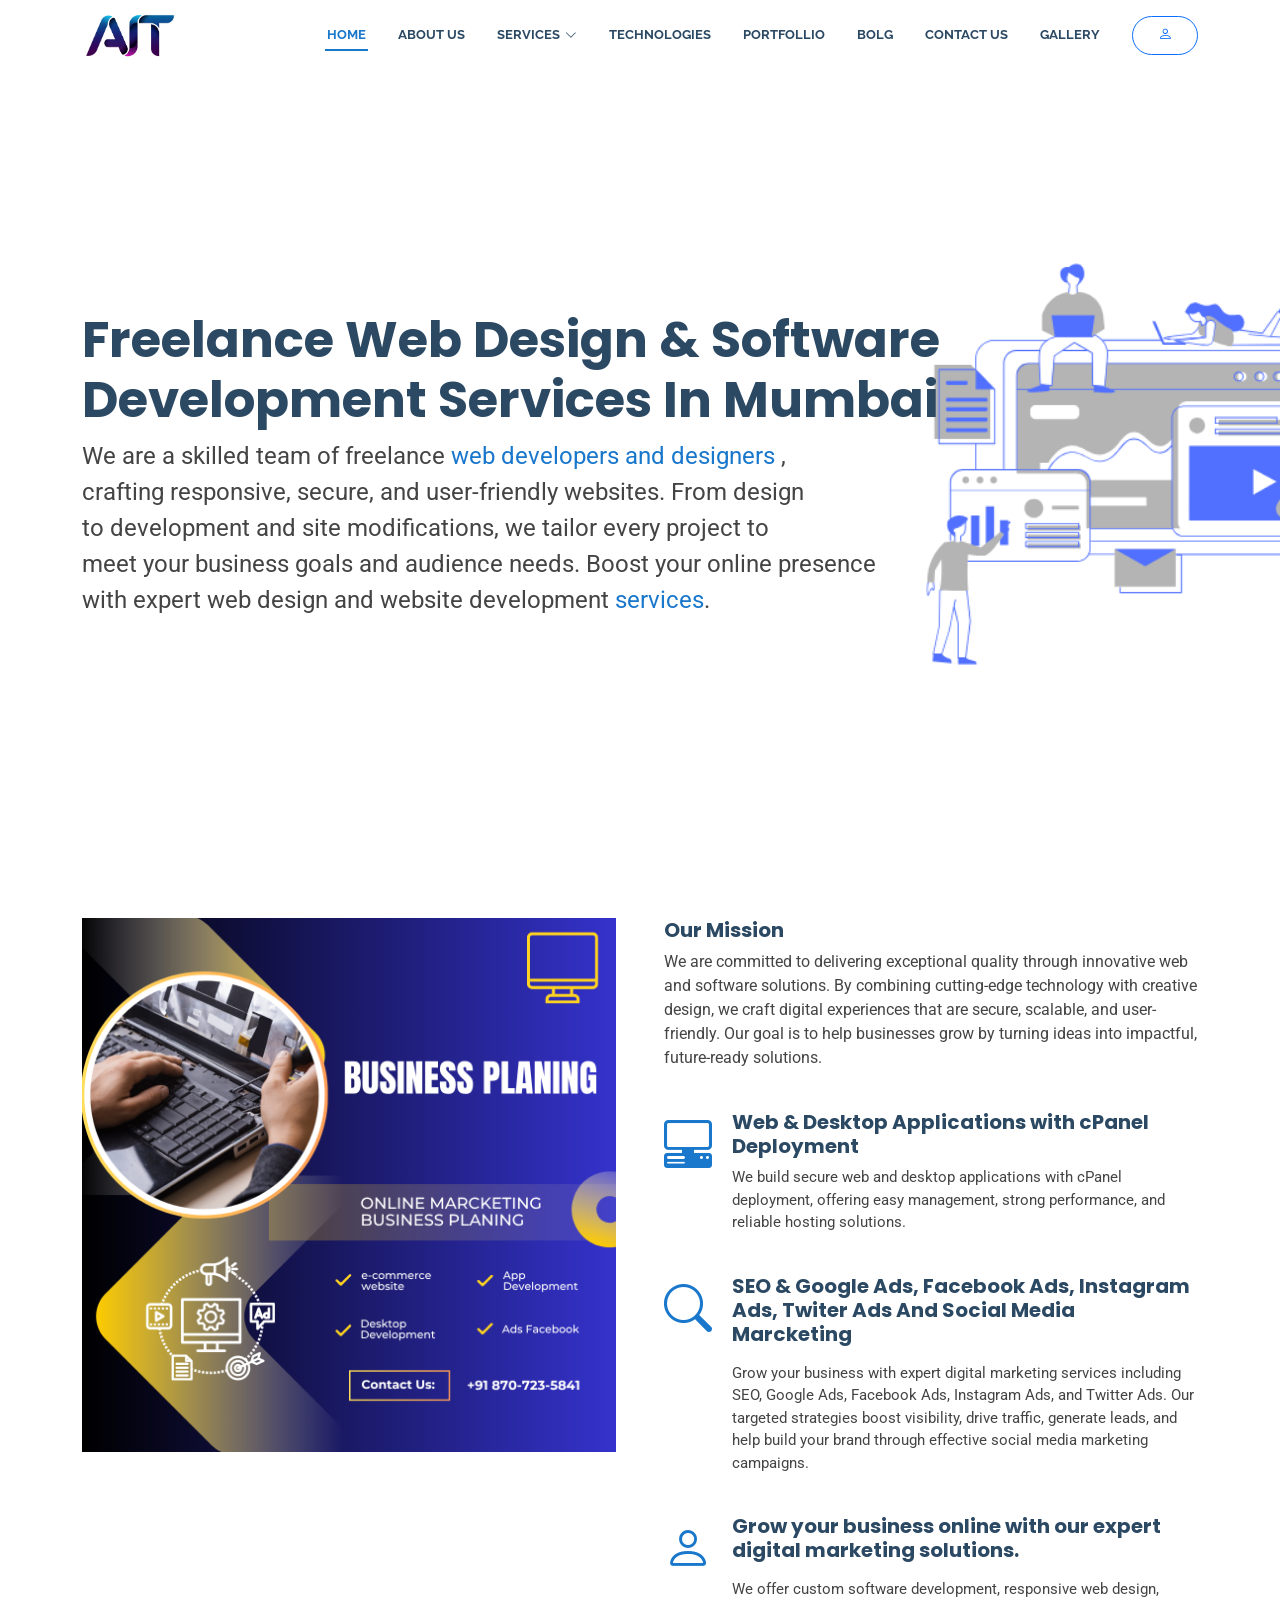
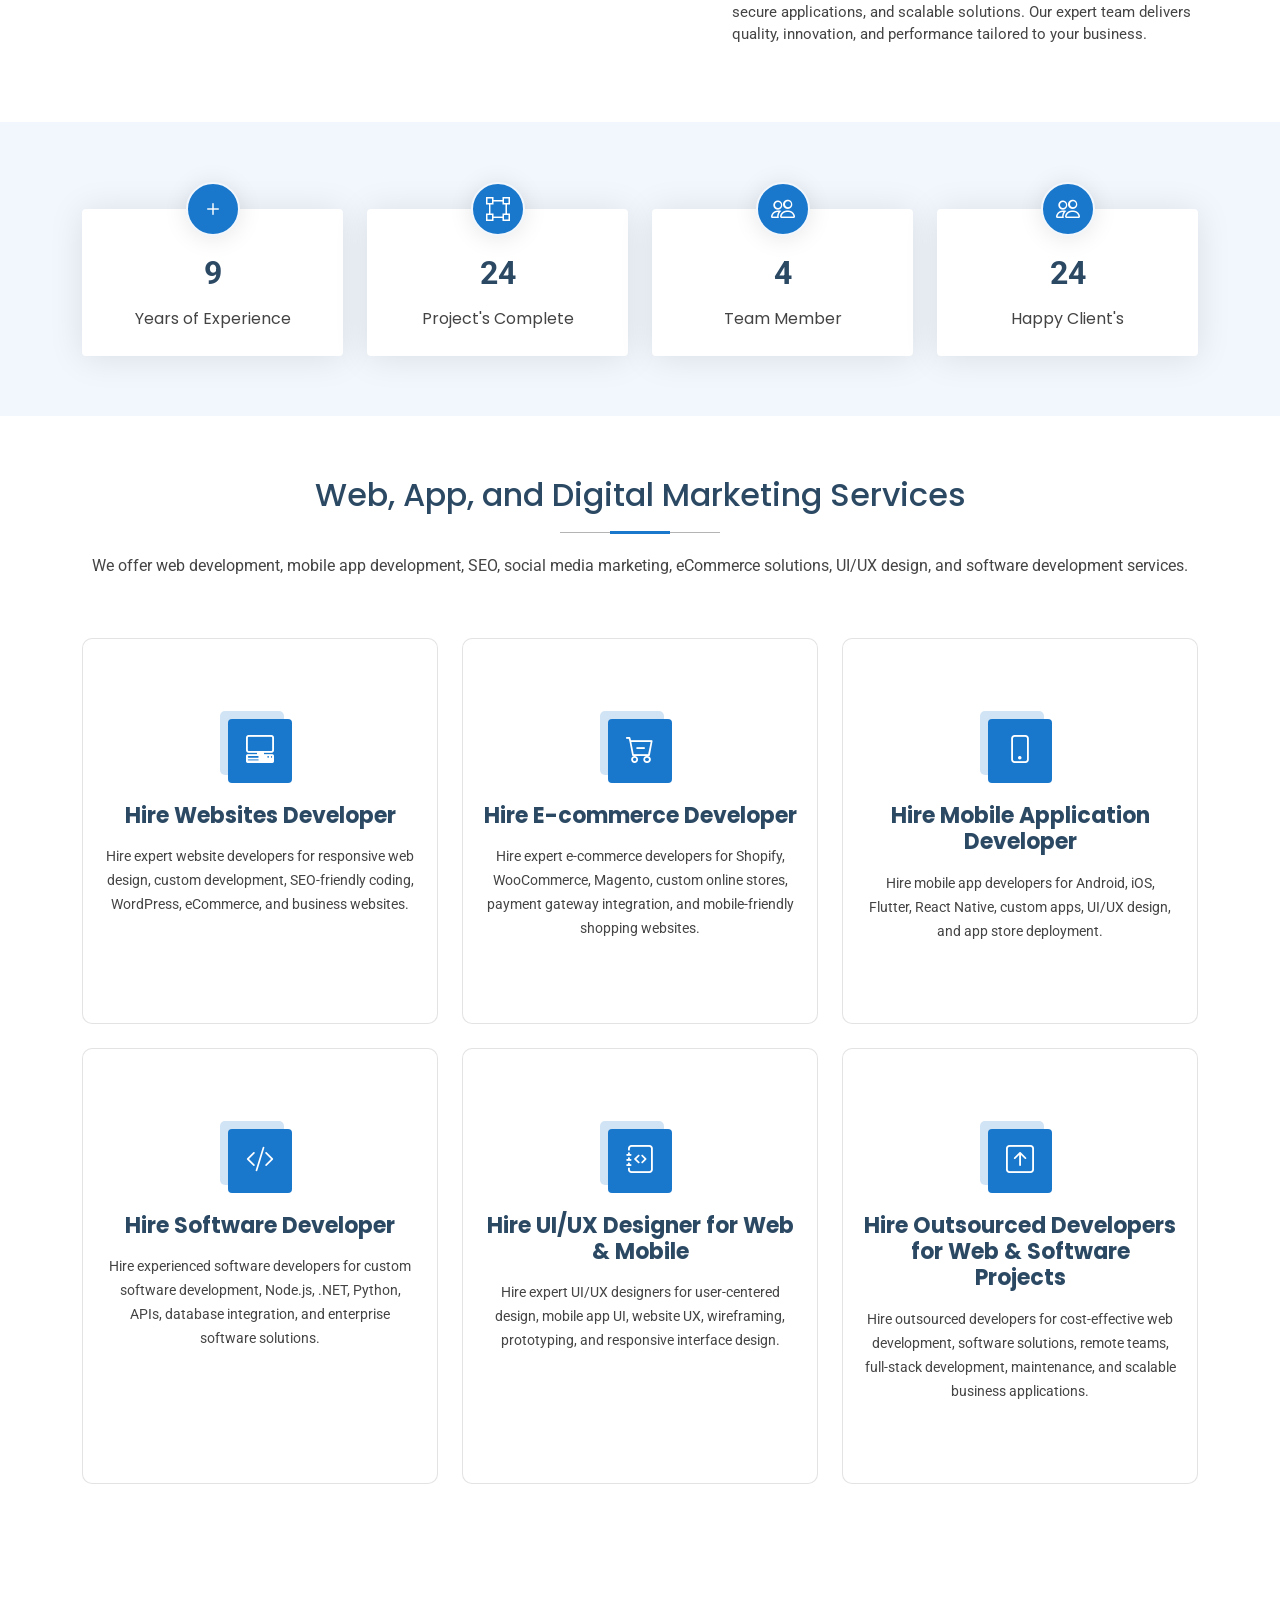
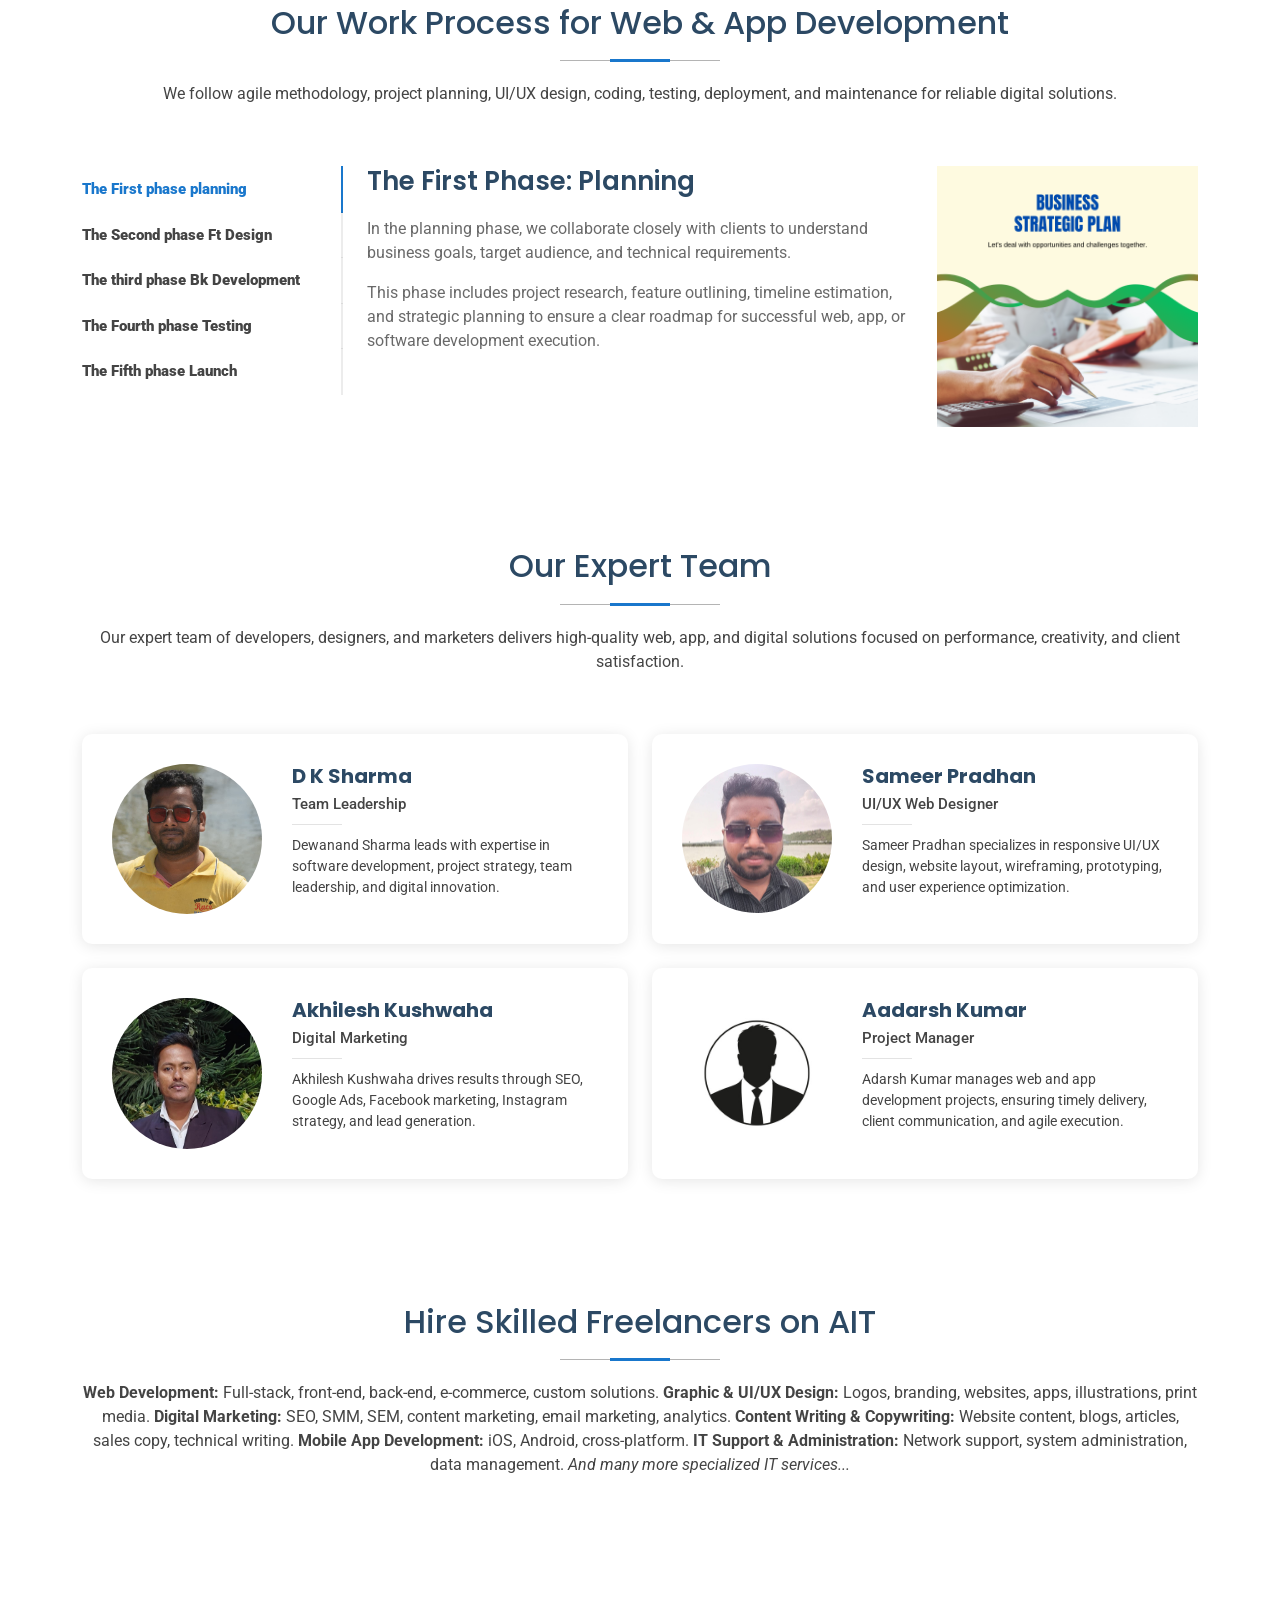
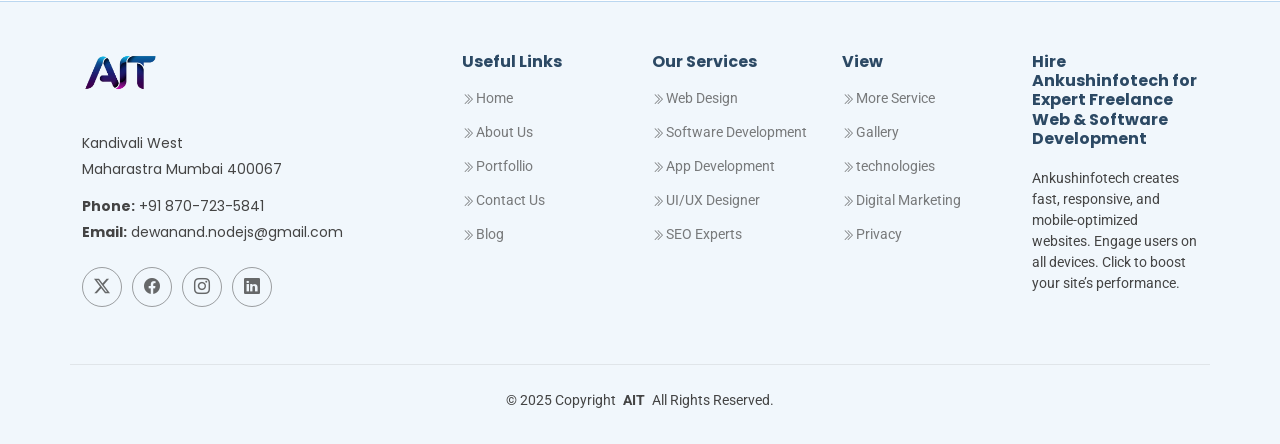
==== index.html @ d5d94661 "added test codes" ====
<!DOCTYPE html>
<html lang="en">

<head>
  <meta charset="utf-8">
  <meta name="viewport" content="width=device-width, initial-scale=1.0">
  <!-- Explicitly tell search engines to index this page and follow its links. Crucial for visibility. -->
  <meta name="robots" content="index, follow">

  <!-- Author and Copyright meta tags: Good for branding and content attribution. -->
  <meta name="author" content="Ankush Sharma">
  <meta name="copyright" content="© AnkushInfotech">

  <!-- Title: Concise, descriptive, and keyword-rich for the homepage. -->
  <title>AnkushInfotech | Freelance Web Design & Software Development India</title>

  <!-- IMPORTANT: Description is compelling and accurately summarizes the entire website's offerings. -->
  <meta name="description"
    content="Hire freelance experts from AnkushInfotech for cutting-edge web design, custom software development, and powerful SEO solutions in Mumbai, Uttar Pradesh India. We deliver reliable IT services for your business growth.">

  <!-- Keywords: Comprehensive terms for your core services, expertise, and locations. While less impactful for modern SEO, they provide context. -->
  <meta name="keywords"
    content="freelance web design, app development, software development, SEO, custom software solutions, IT services Mumbai, Uttar Pradesh India, website design Mumbai, web development India, freelance developer, app developer India, digital marketing India">

  <!-- Canonical Tag: This MUST point ONLY to the preferred URL of *THIS* page (the homepage). -->
  <link rel="canonical" href="https://www.ankushinfotech.com/">
  <!-- Example: If your homepage is at 'https://www.ankushinfotech.com/', ensure this URL is exact. -->

  <!-- Favicons -->
  <link href="assets/img/AIT.png" rel="icon"> <!-- Assuming AIT.png is the main logo for AnkushInfotech -->
  <!-- If you have an Apple Touch Icon for iOS devices, ensure the path is correct and uncomment. -->
  <!-- <link href="assets/img/apple-touch-icon.png" rel="apple-touch-icon"> -->

  <!-- Open Graph (OG) Tags: For rich previews when shared on Facebook, LinkedIn, WhatsApp, etc. -->
  <meta property="og:title" content="AnkushInfotech | Freelance Web Design & Software Development India">
  <meta property="og:description"
    content="Hire freelance experts from AnkushInfotech for cutting-edge web design, custom software development, and powerful SEO solutions in Mumbai, Uttar Pradesh India.">
  <meta property="og:type" content="website">
  <meta property="og:url" content="https://www.ankushinfotech.com/">
  <!-- OG Image: IMPORTANT! Replace with a full, absolute URL to a high-quality, compelling image (e.g., 1200x630px)
       that visually represents AnkushInfotech for social sharing. This should NOT be a placeholder. -->
  <meta property="og:image" content="https://www.ankushinfotech.com/assets/img/ankushinfotech-social-share.jpg">
  <meta property="og:image:width" content="1200">
  <meta property="og:image:height" content="630">
  <meta property="og:locale" content="en_IN"> <!-- Recommended for targeting India -->

  <!-- Twitter Card Tags: For rich previews when shared on Twitter. -->
  <meta name="twitter:card" content="summary_large_image">
  <meta name="twitter:site" content="@AnkushInfoTech">
  <!-- IMPORTANT! Replace with your actual Twitter handle (e.g., @AnkushInfoTech) -->
  <meta name="twitter:title" content="AnkushInfotech | Freelance Web Design & Software Development India">
  <meta name="twitter:description"
    content="Hire freelance experts from AnkushInfotech for cutting-edge web design, custom software development, and powerful SEO solutions in Mumbai, Uttar Pradesh India.">
  <meta name="twitter:image" content="https://www.ankushinfotech.com/assets/img/ankushinfotech-social-share.jpg">
  <!-- Use the same high-quality image as your OG image. -->

  <!-- Structured Data (JSON-LD) for Organization: Provides explicit info to search engines for Knowledge Panels etc. -->
  <script type="application/ld+json">
  {
    "@context": "https://schema.org",
    "@type": "Organization",
    "name": "AnkushInfotech",
    "url": "https://www.ankushinfotech.com",
    "logo": "https://www.ankushinfotech.com/assets/img/AIT.png", // Your organization's logo
    "description": "AnkushInfotech is a leading IT company based in Mumbai, Maharashtra, specializing in expert web design, custom software development, and powerful SEO services for businesses across India.",
    "sameAs": [
      "https://twitter.com/AnkushInfoTech", // IMPORTANT: Replace with your actual Twitter URL
      "https://www.linkedin.com/company/your-company-linkedin-page/", // IMPORTANT: Replace with your actual LinkedIn URL
      "https://www.facebook.com/yourcompanypage/", // IMPORTANT: Replace with your actual Facebook URL
      "https://www.instagram.com/yourcompanypage/" // IMPORTANT: Replace with your actual Instagram URL
      // Add more relevant social media profiles here
    ],
    "address": {
      "@type": "PostalAddress",
      "streetAddress": "Azad Compound, 90 Feet Road, Rm. No. A-59, Shree Durga Seva Samiti, B/H Chandrika Hotel", // IMPORTANT: Provide your full street address here
      "addressLocality": "Kandivali West", // IMPORTANT: Refined locality for clarity
      "addressRegion": "Maharashtra",
      "postalCode": "400067",
      "addressCountry": "IN"
    },
    "contactPoint": {
      "@type": "ContactPoint",
      "telephone": "+91-8707235841", // IMPORTANT: Replace with your actual phone number
      "contactType": "customer service",
      "email": "dewanandshrama143@gmail.com", // IMPORTANT: Highly recommend using a professional domain-based email (e.g., info@ankushinfotech.com)
      "areaServed": ["IN", "Mumbai", "Uttar Pradesh"],
      "availableLanguage": ["en", "hi"]
    }
  }
  </script>

  <!-- Optional: Specify the primary language of the document. -->
  <meta http-equiv="Content-Language" content="en">

  <!-- Optional: Generator tag (can be removed if not desired) -->
  <meta name="generator" content="AnkushInfotech (Custom Development)">

  <!-- Optional: Define a theme color for mobile browser address bars. -->
  <meta name="theme-color" content="#306EE0"> <!-- Consistent with other pages -->

  <!-- Fonts: Preconnect hints for faster font loading. -->
  <link href="https://fonts.googleapis.com" rel="preconnect">
  <link href="https://fonts.gstatic.com" rel="preconnect" crossorigin>
  <!-- Consolidate font imports if possible, or ensure only necessary weights are loaded -->
  <link
    href="https://fonts.googleapis.com/css2?family=Roboto:wght@100;300;400;500;700;900&family=Poppins:wght@100;200;300;400;500;600;700;800;900&family=Raleway:wght@100;200;300;400;500;600;700;800;900&display=swap"
    rel="stylesheet">

  <!-- Vendor CSS Files -->
  <link href="assets/vendor/bootstrap/css/bootstrap.min.css" rel="stylesheet">
  <link href="assets/vendor/bootstrap-icons/bootstrap-icons.css" rel="stylesheet">
  <link href="assets/vendor/aos/aos.css" rel="stylesheet">
  <link href="assets/vendor/fontawesome-free/css/all.min.css" rel="stylesheet">
  <link href="assets/vendor/glightbox/css/glightbox.min.css" rel="stylesheet">
  <link href="assets/vendor/swiper/swiper-bundle.min.css" rel="stylesheet">

  <!-- Main CSS File -->
  <link href="assets/css/main.css" rel="stylesheet">


</head>

<!-- <meta http-equiv="refresh" content="5;url=https://www.ankushinfotech.com/index.html"> -->

<body class="index-page">
  <!------------------------- Header Section --------------------->
  <header id="header" class="header sticky-top">
    <div class="branding d-flex align-items-center">

      <div class="container position-relative d-flex align-items-center justify-content-between">
        <a href="index.html" class="logo d-flex align-items-center me-auto">
          <h1 class="sitename"><img src="assets/img/AIT.png"></h1>
        </a>
        <nav id="navmenu" class="navmenu">
          <ul>
            <li><a href="index.html" class="active">Home<br></a></li>
            <li><a href="about.html">About Us</a></li>
            <!------------------------- Software services Place DropWown---------------------------------->
            <li class="dropdown"><a href="services.html"><span>services</span> <i
                  class="bi bi-chevron-down toggle-dropdown"></i></a>
              <ul>
                <li><a href="hirewebsite.html">Hire Website Developer</a></li>
                <li><a href="hireuiuxdeve.html">Hire UI/UX Designer</a></li>
                <li><a href="hiresoftwarede.html">Hire Software Developer</a></li>
                <li><a href="hireappdeve.html">Hire Mobile App Developer</a></li>
                <li><a href="hireseo.html">Hire SEO Experts</a></li>
                <li><a href="digitalmarket.html">Hire Digital Marketing</a></li>
                <!-- <li class="dropdown"><a href="#"><span>Deep Dropdown</span> <i
                      class="bi bi-chevron-down toggle-dropdown"></i></a>
                  <ul>
                    <li><a href="blog.html">Blogger</a></li>
                    <li><a href="login.html">Login In</a></li>
                    <li><a href="indivisualuser.html">Indivisual</a></li>
                    <li><a href="Userlist/bloggersuer.html">Blogger Table</a></li>
                    <li><a href="contact.html">Contact</a></li>
                  </ul>
                </li> -->
                <li><a href="services.html">More Service</a></li>
              </ul>
            </li>
            <!------------------------- Marcket Place DropWown---------------------------------->
            <!-- <li class="dropdown"><a href="#"><span>Marcketplace</span> <i
                  class="bi bi-chevron-down toggle-dropdown"></i></a>
              <ul>
                <li><a href="#">Hire SEO Experts</a></li>
                <li><a href="services.html">Services</a></li>
                <li class="dropdown"><a href="#"><span>Deep Dropdown</span> <i
                      class="bi bi-chevron-down toggle-dropdown"></i></a>
                  <ul>
                    <li><a href="blog.html">Blogger</a></li>
                    <li><a href="login.html">Login In</a></li>
                    <li><a href="indivisualuser.html">Indivisual</a></li>
                    <li><a href="Userlist/bloggersuer.html">Blogger Table</a></li>
                    <li><a href="contact.html">Contact</a></li>
                  </ul>
                </li>               
                <li><a href="#">Dropdown 3</a></li>
                <li><a href="#">Dropdown 4</a></li>
              </ul>
            </li> -->
            <li><a href="database.html">technologies</a></li>
            <li><a href="portfollio.html">Portfollio</a></li>
            <li><a href="blog.html">Bolg</a></li>
            <li><a href="contact.html">Contact Us</a></li>
            <li><a href="gallery.html">Gallery</a></li>

          </ul>
          <i class="mobile-nav-toggle d-xl-none bi bi-list"></i>
        </nav>

        <a class="cta-btn d-none d-sm-block btn btn-outline-primary" href="login.html"><i class="bi bi-person"></i></a>

      </div>

    </div>

  </header>

  <main class="main">
    <!--------------------------- top banner Section ------------------>
    <section id="hero" class="hero section light-background">
      <img src="assets/img/doctors/indextop1.png" alt="Professional freelance web design and website development team"
        data-aos="fade-in">
      <div class="container position-relative">
        <div class="welcome position-relative" data-aos="fade-down" data-aos-delay="100">
          <h1>Freelance Web Design & Software<br /> Development Services In Mumbai</h1>
          <p>We are a skilled team of freelance <a href="gallery.html">web developers and designers </a>, <br />
            crafting responsive, secure, and user-friendly websites. From design <br />
            to development and site modifications, we tailor every project to <br />
            meet your business goals and audience needs. Boost your online presence <br />
            with expert web design and website development <a href="services.html">services</a>.
          </p>
        </div>
        <!-- End Welcome -->

        <!-- <div class="content row gy-4">
          <div class="col-lg-4 d-flex align-items-stretch">
            <div class="why-box" data-aos="zoom-out" data-aos-delay="200">
              <h3>Why Choose Medilab?</h3>
              <p>
                Lorem ipsum dolor sit amet, consectetur adipiscing elit, sed do eiusmod tempor incididunt ut labore et
                dolore magna aliqua. Duis aute irure dolor in reprehenderit
                Asperiores dolores sed et. Tenetur quia eos. Autem tempore quibusdam vel necessitatibus optio ad
                corporis.
              </p>
              <div class="text-center">
                <a href="#about" class="more-btn"><span>Learn More</span> <i class="bi bi-chevron-right"></i></a>
              </div>
            </div>
          </div>
         

          <div class="col-lg-8 d-flex align-items-stretch">
            <div class="d-flex flex-column justify-content-center">
              <div class="row gy-4">

                <div class="col-xl-4 d-flex align-items-stretch">
                  <div class="icon-box" data-aos="zoom-out" data-aos-delay="300">
                    <i class="bi bi-clipboard-data"></i>
                    <h4>Corporis voluptates officia eiusmod</h4>
                    <p>Consequuntur sunt aut quasi enim aliquam quae harum pariatur laboris nisi ut aliquip</p>
                  </div>
                </div>

                <div class="col-xl-4 d-flex align-items-stretch">
                  <div class="icon-box" data-aos="zoom-out" data-aos-delay="400">
                    <i class="bi bi-gem"></i>
                    <h4>Ullamco laboris ladore pan</h4>
                    <p>Excepteur sint occaecat cupidatat non proident, sunt in culpa qui officia deserunt</p>
                  </div>
                </div>

                <div class="col-xl-4 d-flex align-items-stretch">
                  <div class="icon-box" data-aos="zoom-out" data-aos-delay="500">
                    <i class="bi bi-inboxes"></i>
                    <h4>Labore consequatur incidid dolore</h4>
                    <p>Aut suscipit aut cum nemo deleniti aut omnis. Doloribus ut maiores omnis facere</p>
                  </div>
                </div>

              </div>
            </div>
          </div> 
        </div> -->
        <!-- End  Content-->
      </div>
    </section>
    <!-- /Hero Section -->

    <!------------------------- About Section -------------------->
    <section id="about" class="about section">

      <div class="container">

        <div class="row gy-4 gx-5">

          <div class="col-lg-6 position-relative align-self-start" data-aos="fade-up" data-aos-delay="200">
            <img src="assets/img/pln.png"
              alt="We help brands increase visibility, drive traffic, and boost conversions through powerful SEO strategies and targeted advertising campaigns on Google, Facebook, Instagram, Twitter, and more. Reach your audience effectively and stay ahead of the competition with our proven marketing methods."
              class="img-fluid">
            <!-- <a href="https://www.youtube.com/watch?v=Y7f98aduVJ8" class="glightbox pulsating-play-btn"></a> -->
          </div>
          <div class="col-lg-6 content" data-aos="fade-up" data-aos-delay="100">
            <h2>Our Mission</h2>
            <p>
              We are committed to delivering exceptional quality through innovative web and software solutions.
              By combining cutting-edge technology with creative design, we craft digital experiences that are secure,
              scalable, and user-friendly.
              Our goal is to help businesses grow by turning ideas into impactful, future-ready solutions.
            </p>

            <ul>
              <li>
                <i class="bi bi-pc-display-horizontal"></i>
                <div>
                  <h2>Web & Desktop Applications with cPanel Deployment</h2>
                  <p>
                    We build secure web and desktop applications with cPanel deployment, offering easy management,
                    strong performance, and reliable hosting solutions.
                  </p>


                </div>
              </li>
              <!-- <li>
                <i class="bi bi-phone"></i>
                <div>
                  <h5>Mobile Application</h5>
                  <p>Quo totam dolorum at pariatur aut distinctio dolorum laudantium illo direna pasata redi</p>
                </div>
              </li> -->
              <li>
                <i class="bi bi-search"></i>
                <div>
                  <h2>SEO & Google Ads, Facebook Ads, Instagram Ads, Twiter Ads And Social Media Marcketing</h2>
                  <p>
                  <p>
                    Grow your business with expert digital marketing services including SEO, Google Ads, Facebook Ads,
                    Instagram Ads, and Twitter Ads. Our targeted strategies boost visibility, drive traffic, generate
                    leads, and help build your brand through effective social media marketing campaigns.
                  </p>


                </div>
              </li>


              <li>
                <i class="bi bi-person"></i>
                <div>
                  <h2>Grow your business online with our expert digital marketing solutions.</h2>
                  <p>
                  <p>
                    We offer custom software development, responsive web design, secure applications,
                    and scalable solutions. Our expert team delivers quality, innovation, and performance
                    tailored to your business.
                  </p>


                </div>
              </li>

            </ul>
          </div>
        </div>
      </div>

    </section><!-- /About Section -->

    <!-------------------------------- Stats Section --------------------->
    <section id="stats" class="stats section light-background">
      <div class="container" data-aos="fade-up" data-aos-delay="100">
        <div class="row gy-4">
          <div class="col-lg-3 col-md-6 d-flex flex-column align-items-center">
            <!-- <i class="bi bi-person"></i> -->
            <i class="bi bi-plus"></i>
            <div class="stats-item">
              <span data-purecounter-start="0" data-purecounter-end="10" data-purecounter-duration="1"
                class="purecounter"></span>
              <p>Years of Experience</p>
            </div>
          </div><!-- End Stats Item -->
          <div class="col-lg-3 col-md-6 d-flex flex-column align-items-center">
            <i class="bi bi-bounding-box"></i>
            <div class="stats-item">
              <span data-purecounter-start="0" data-purecounter-end="27" data-purecounter-duration="1"
                class="purecounter"></span>
              <p>Project's Complete</p>
            </div>
          </div><!-- End Stats Item -->

          <div class="col-lg-3 col-md-6 d-flex flex-column align-items-center">
            <i class="bi bi-people"></i>
            <div class="stats-item">
              <span data-purecounter-start="0" data-purecounter-end="4" data-purecounter-duration="1"
                class="purecounter"></span>
              <p>Team Member</p>
            </div>
          </div><!-- End Stats Item -->

          <div class="col-lg-3 col-md-6 d-flex flex-column align-items-center">
            <i class="bi bi-people"></i>
            <div class="stats-item">
              <span data-purecounter-start="0" data-purecounter-end="27" data-purecounter-duration="1"
                class="purecounter"></span>
              <p>Happy Client's</p>
            </div>
          </div><!-- End Stats Item -->
        </div>
      </div>
    </section>
    <!-- /Stats Section -->

    <!-------------------------- Services Section -------------------------->
    <section id="services" class="services section">
      <!-- Section Title -->
      <div class="container section-title" data-aos="fade-up">
        <h2>Web, App, and Digital Marketing Services</h2>
        <p>
        <p>
          We offer web development, mobile app development, SEO, social media marketing, eCommerce solutions, UI/UX
          design, and software development services.
        </p>
      </div><!-- End Section Title -->
      <div class="container">
        <div class="row gy-4">
          <div class="col-lg-4 col-md-6" data-aos="fade-up" data-aos-delay="100">
            <div class="service-item  position-relative">
              <div class="icon">
                <i class="bi bi-pc-display-horizontal"></i>
              </div>
              <a href="#" class="stretched-link">
                <h3>Hire Websites Developer</h3>
              </a>
              <p>
                Hire expert website developers for responsive web design, custom development, SEO-friendly coding,
                WordPress, eCommerce, and business websites.
              </p>
            </div>
          </div><!-- End Service Item -->
          <div class="col-lg-4 col-md-6" data-aos="fade-up" data-aos-delay="200">
            <div class="service-item position-relative">
              <div class="icon">
                <i class="bi bi-cart-dash"></i>
              </div>
              <a href="#" class="stretched-link">
                <h3>Hire E-commerce Developer</h3>
              </a>
              <p>
                Hire expert e-commerce developers for Shopify, WooCommerce, Magento, custom online stores, payment
                gateway integration, and mobile-friendly shopping websites.
              </p>
            </div>
          </div><!-- End Service Item -->
          <div class="col-lg-4 col-md-6" data-aos="fade-up" data-aos-delay="300">
            <div class="service-item position-relative">
              <div class="icon">
                <i class="bi bi-phone"></i>
              </div>
              <a href="#" class="stretched-link">
                <h3>Hire Mobile Application Developer</h3>
              </a>
              <p>
                Hire mobile app developers for Android, iOS, Flutter, React Native, custom apps, UI/UX design, and app
                store deployment.
              </p>

            </div>
          </div><!-- End Service Item -->

          <div class="col-lg-4 col-md-6" data-aos="fade-up" data-aos-delay="400">
            <div class="service-item position-relative">
              <div class="icon">
                <i class="bi bi-code-slash"></i>
              </div>
              <a href="#" class="stretched-link">
                <h3>Hire Software Developer</h3>
              </a>
              <p>
                Hire experienced software developers for custom software development, Node.js, .NET, Python, APIs,
                database integration, and enterprise software solutions.
              </p>
              <a href="#" class="stretched-link"></a>
            </div>
          </div><!-- End Service Item -->

          <div class="col-lg-4 col-md-6" data-aos="fade-up" data-aos-delay="500">
            <div class="service-item position-relative">
              <div class="icon">
                <i class="bi bi-journal-code"></i>
              </div>
              <a href="#" class="stretched-link">
                <h3>Hire UI/UX Designer for Web & Mobile</h3>
              </a>
              <p>
                Hire expert UI/UX designers for user-centered design, mobile app UI, website UX, wireframing,
                prototyping, and responsive interface design.
              </p>
              <a href="#" class="stretched-link"></a>
            </div>
          </div><!-- End Service Item -->

          <div class="col-lg-4 col-md-6" data-aos="fade-up" data-aos-delay="600">
            <div class="service-item position-relative">
              <div class="icon">
                <i class="bi bi-arrow-up-square"></i>
              </div>
              <a href="#" class="stretched-link">
                <h3>Hire Outsourced Developers for Web & Software Projects</h3>
              </a>
              <p>
                Hire outsourced developers for cost-effective web development, software solutions, remote teams,
                full-stack development, maintenance, and scalable business applications.
              </p>
              <a href="#" class="stretched-link"></a>
            </div>
          </div><!-- End Service Item -->
        </div>
      </div>
    </section><!-- /Services Section -->

    <!----------------------------- Testing Our Work Process for Web & App Development Section -------------------->
    <section id="departments" class="departments section">

      <!-- Section Title -->
      <div class="container section-title" data-aos="fade-up">
        <h2>Our Work Process for Web & App Development</h2>
        <p>
          We follow agile methodology, project planning, UI/UX design, coding, testing, deployment, and maintenance for
          reliable digital solutions.
        </p>
      </div><!-- End Section Title -->

      <div class="container" data-aos="fade-up" data-aos-delay="100">

        <div class="row">
          <div class="col-lg-3">
            <ul class="nav nav-tabs flex-column">
              <li class="nav-item">
                <a class="nav-link active show" data-bs-toggle="tab" href="#departments-tab-1"><b>The First phase
                    planning</b></a>
              </li>
              <li class="nav-item">
                <a class="nav-link" data-bs-toggle="tab" href="#departments-tab-2"><b>The Second phase Ft Design</b></a>
              </li>
              <li class="nav-item">
                <a class="nav-link" data-bs-toggle="tab" href="#departments-tab-3"><b>The third phase Bk
                    Development</b></a>
              </li>
              <li class="nav-item">
                <a class="nav-link" data-bs-toggle="tab" href="#departments-tab-4"><b>The Fourth phase Testing</b></a>
              </li>
              <li class="nav-item">
                <a class="nav-link" data-bs-toggle="tab" href="#departments-tab-5"><b>The Fifth phase Launch</b></a>
              </li>
            </ul>
          </div>
          <div class="col-lg-9 mt-4 mt-lg-0">
            <div class="tab-content">
              <div class="tab-pane active show" id="departments-tab-1">
                <div class="row">
                  <div class="col-lg-8 details order-2 order-lg-1">
                    <h3>The First Phase: Planning</h3>
                    <p>
                      In the planning phase, we collaborate closely with clients to understand business goals, target
                      audience, and technical requirements.
                    </p>
                    <p>
                      This phase includes project research, feature outlining, timeline estimation, and strategic
                      planning to ensure a clear roadmap for successful web, app, or software development execution.
                    </p>

                  </div>
                  <div class="col-lg-4 text-center order-1 order-lg-2">
                    <img src="assets/img/testimonials/first.png"
                      alt="Hire freelance web designer for business website and content strategy planning,Hire experienced web design freelancer for SEO and content marketing,Freelance web design for small business website and content planning,Professional freelance web design and SEO content services for startups,Affordable web design by freelancer for new business launch"
                      class="img-fluid">
                  </div>
                </div>
              </div>
              <div class="tab-pane" id="departments-tab-2">
                <div class="row">
                  <div class="col-lg-8 details order-2 order-lg-1">
                    <h3>The Second Phase: Design</h3>
                    <p>
                      In the design phase, we create intuitive UI/UX layouts tailored to user behavior and business
                      goals. Using tools like html, css, js, we design responsive wireframes, visual prototypes, and
                    </p>
                    <p>
                      brand-consistent interfaces that ensure a seamless user experience across web, mobile, and
                      software applications before moving to development.
                    </p>

                  </div>
                  <div class="col-lg-4 text-center order-1 order-lg-2">
                    <img src="assets/img/testimonials/second.png"
                      alt="Hire freelance web designer for website development and SEO-friendly web design,Professional web design services by freelance website developer,Freelance web designer for responsive and SEO-optimized websites,Hire expert freelancer for custom website design and development,Affordable SEO-friendly web design by freelance developer"
                      class="img-fluid">
                  </div>
                </div>
              </div>

              <div class="tab-pane" id="departments-tab-3">
                <div class="row">
                  <div class="col-lg-8 details order-2 order-lg-1">
                    <h3>The Third Phase: Development</h3>
                    <p>
                      During the development phase, our team builds secure and scalable solutions using modern
                      technologies. We handle full-stack development, including responsive web development, mobile app
                      development, </p>
                    <p>
                      backend APIs, database integration, and performance optimization—ensuring fast,
                      functional, and reliable applications ready for deployment across platforms.
                    </p>

                  </div>
                  <div class="col-lg-4 text-center order-1 order-lg-2">
                    <img src="assets/img/testimonials/developer.png"
                      alt="Hire freelance web designer for custom website development and responsive design"
                      class="img-fluid">
                  </div>
                </div>
              </div>
              <div class="tab-pane" id="departments-tab-4">
                <div class="row">
                  <div class="col-lg-8 details order-2 order-lg-1">
                    <h3>The Fourth Phase: Testing</h3>
                    <p>
                      In the testing phase, we perform thorough QA testing, bug fixing, and performance optimization.
                      Our team ensures responsive design, cross-browser compatibility, security checks, and smooth
                      functionality across devices.</p>
                    <p>
                      Rigorous testing guarantees your web or mobile application meets
                      quality standards before final deployment and user launch.
                    </p>

                  </div>
                  <div class="col-lg-4 text-center order-1 order-lg-2">
                    <img src="assets/img/testimonials/testing.png"
                      alt="Hire freelance web designer for SEO content testing and responsive website design"
                      class="img-fluid">
                  </div>
                </div>
              </div>
              <div class="tab-pane" id="departments-tab-5">
                <div class="row">
                  <div class="col-lg-8 details order-2 order-lg-1">
                    <h3>The Fifth Phase: Launch</h3>
                    <p>
                      In the launch phase, we handle final deployment, domain setup, server configuration, and live
                      environment testing. Whether it’s a website launch or mobile app store submission, we ensure
                      smooth rollout, performance monitoring, </p>
                    <p>
                      and post-launch support—making your digital product ready
                      for users with confidence and stability.
                    </p>

                    <!-- <h3>The Fifth phase Launch</h3>
                    <p class="fst-italic">Omnis blanditiis saepe eos autem qui sunt debitis porro quia.</p>
                    <p>Exercitationem nostrum omnis. Ut reiciendis repudiandae minus. Omnis recusandae ut non quam ut
                      quod eius qui. Ipsum quia odit vero atque qui quibusdam amet. Occaecati sed est sint aut vitae
                      molestiae voluptate vel</p> -->
                  </div>
                  <div class="col-lg-4 text-center order-1 order-lg-2">
                    <img src="assets/img/testimonials/lauch.png"
                      alt="Hire freelance web designer to boost content launch and SEO performance" class="img-fluid">
                  </div>
                </div>
              </div>
            </div>
          </div>
        </div>

      </div>

    </section><!-- /Departments Section -->

    <!--------------------------- Our Team Section ------------------------->
    <section id="doctors" class="doctors section">

      <!-- Section Title -->
      <div class="container section-title" data-aos="fade-up">
        <h2>Our Expert Team</h2>
        <p>
          Our expert team of developers, designers, and marketers delivers high-quality web, app, and digital solutions
          focused on performance, creativity, and client satisfaction.
        </p>

      </div><!-- End Section Title -->

      <div class="container">

        <div class="row gy-4">

          <div class="col-lg-6" data-aos="fade-up" data-aos-delay="100">
            <div class="team-member d-flex align-items-start">
              <div class="pic"><img src="assets/img/doctors/dewa.jpeg" class="img-fluid" alt=""></div>
              <div class="member-info">
                <h4>D K Sharma</h4>
                <span>Team Leadership</span>
                <p>
                  Dewanand Sharma leads with expertise in software development, project strategy, team leadership, and
                  digital innovation.
                </p>
                <!-- <div class="social">
                  <a href=""><i class="bi bi-twitter-x"></i></a>
                  <a href=""><i class="bi bi-facebook"></i></a>
                  <a href=""><i class="bi bi-instagram"></i></a>
                  <a href=""> <i class="bi bi-linkedin"></i> </a>
                </div> -->
              </div>
            </div>
          </div><!-- End Team Member -->

          <div class="col-lg-6" data-aos="fade-up" data-aos-delay="200">
            <div class="team-member d-flex align-items-start">
              <div class="pic"><img src="assets/img/doctors/sameer.jpeg" class="img-fluid" alt=""></div>
              <div class="member-info">
                <h4>Sameer Pradhan</h4>
                <span> UI/UX Web Designer</span>
                <p>
                  Sameer Pradhan specializes in responsive UI/UX design, website layout, wireframing, prototyping, and
                  user experience optimization.
                </p>
              </div>
            </div>
          </div><!-- End Team Member -->

          <div class="col-lg-6" data-aos="fade-up" data-aos-delay="300">
            <div class="team-member d-flex align-items-start">
              <div class="pic"><img src="assets/img/doctors/akhil (1).jpeg" class="img-fluid" alt=""></div>
              <div class="member-info">
                <h4>Akhilesh Kushwaha</h4>
                <span>Digital Marketing</span>
                <p>
                  Akhilesh Kushwaha drives results through SEO, Google Ads, Facebook marketing, Instagram strategy, and
                  lead generation.
                </p>

              </div>
            </div>
          </div><!-- End Team Member -->

          <div class="col-lg-6" data-aos="fade-up" data-aos-delay="400">
            <div class="team-member d-flex align-items-start">
              <div class="pic"><img src="assets/img/testimonials/unkno.jpg" class="img-fluid" alt=""></div>
              <div class="member-info">
                <h4>Aadarsh Kumar</h4>
                <span>Project Manager</span>
                <p>
                  Adarsh Kumar manages web and app development projects, ensuring timely delivery, client
                  communication, and agile execution.
                </p>

              </div>
            </div>
          </div><!-- End Team Member -->

        </div>

      </div>

    </section><!-- /Doctors Section -->

    <!-------------------------- Testimonials Section --------------------->

    <!-- <section id="testimonials" class="testimonials section">
      <div class="container">
        <div class="row align-items-center">
          <div class="col-lg-5 info" data-aos="fade-up" data-aos-delay="100">
            <h3>Portpollio</h3>
            <p>
              Explore our creative portfolio showcasing web design, app development, UI/UX, SEO, and digital marketing
              projects.
            </p>
          </div>
          <div class="col-lg-7" data-aos="fade-up" data-aos-delay="200">
            
            <div class="swiper init-swiper">
              <script type="application/json" class="swiper-config">
                {
                  "loop": true,
                  "speed": 600,
                  "autoplay": {
                    "delay": 5000
                  },
                  "slidesPerView": "auto",
                  "pagination": {
                    "el": ".swiper-pagination",
                    "type": "bullets",
                    "clickable": true
                  }
                }
              </script>

              <div class="swiper-wrapper">

                <div class="swiper-slide">
                  <div class="testimonial-item">
                    <div class="d-flex">
                      <img src="assets/img/testimonials/testimonials-1.jpg" class="testimonial-img flex-shrink-0"
                        alt="">
                      <div>
                        <h3>Ankush Concrete Works delivers top-grade RCC in Maharashtra</h3>
                        <h4><a href="https://ankushconcrete.com">Click Website</a></h4>
                        <div class="stars">
                          <i class="bi bi-star-fill"></i><i class="bi bi-star-fill"></i><i
                            class="bi bi-star-fill"></i><i class="bi bi-star-fill"></i><i class="bi bi-star-fill"></i>
                        </div>
                      </div>
                    </div>
                    <p>
                      <i class="bi bi-quote quote-icon-left"></i>
                      <span><a href="https://ankushconcrete.com">Ankush Concrete Works </a> delivers top-grade RCC and
                        cement products across Maharashtra.</span>
                      <i class="bi bi-quote quote-icon-right"></i>
                    </p>
                  </div>
                </div>

                <div class="swiper-slide">
                  <div class="testimonial-item">
                    <div class="d-flex">
                      <img src="assets/img/testimonials/testimonials-2.jpg" class="testimonial-img flex-shrink-0"
                        alt="">
                      <div>
                        <h3>Sara Wilsson</h3>
                        <h4>Designer</h4>
                        <div class="stars">
                          <i class="bi bi-star-fill"></i><i class="bi bi-star-fill"></i><i
                            class="bi bi-star-fill"></i><i class="bi bi-star-fill"></i><i class="bi bi-star-fill"></i>
                        </div>
                      </div>
                    </div>
                    <p>
                      <i class="bi bi-quote quote-icon-left"></i>
                      <span>Export tempor illum tamen malis malis eram quae irure esse labore quem cillum quid cillum
                        eram malis quorum velit fore eram velit sunt aliqua noster fugiat irure amet legam anim
                        culpa.</span>
                      <i class="bi bi-quote quote-icon-right"></i>
                    </p>
                  </div>
                </div>

                <div class="swiper-slide">
                  <div class="testimonial-item">
                    <div class="d-flex">
                      <img src="assets/img/testimonials/testimonials-3.jpg" class="testimonial-img flex-shrink-0"
                        alt="">
                      <div>
                        <h3>Jena Karlis</h3>
                        <h4>Store Owner</h4>
                        <div class="stars">
                          <i class="bi bi-star-fill"></i><i class="bi bi-star-fill"></i><i
                            class="bi bi-star-fill"></i><i class="bi bi-star-fill"></i><i class="bi bi-star-fill"></i>
                        </div>
                      </div>
                    </div>
                    <p>
                      <i class="bi bi-quote quote-icon-left"></i>
                      <span>Enim nisi quem export duis labore cillum quae magna enim sint quorum nulla quem veniam duis
                        minim tempor labore quem eram duis noster aute amet eram fore quis sint minim.</span>
                      <i class="bi bi-quote quote-icon-right"></i>
                    </p>
                  </div>
                </div>

                <div class="swiper-slide">
                  <div class="testimonial-item">
                    <div class="d-flex">
                      <img src="assets/img/testimonials/testimonials-4.jpg" class="testimonial-img flex-shrink-0"
                        alt="">
                      <div>
                        <h3>Matt Brandon</h3>
                        <h4>Freelancer</h4>
                        <div class="stars">
                          <i class="bi bi-star-fill"></i><i class="bi bi-star-fill"></i><i
                            class="bi bi-star-fill"></i><i class="bi bi-star-fill"></i><i class="bi bi-star-fill"></i>
                        </div>
                      </div>
                    </div>
                    <p>
                      <i class="bi bi-quote quote-icon-left"></i>
                      <span>Fugiat enim eram quae cillum dolore dolor amet nulla culpa multos export minim fugiat minim
                        velit minim dolor enim duis veniam ipsum anim magna sunt elit fore quem dolore labore illum
                        veniam.</span>
                      <i class="bi bi-quote quote-icon-right"></i>
                    </p>
                  </div>
                </div>

                <div class="swiper-slide">
                  <div class="testimonial-item">
                    <div class="d-flex">
                      <img src="assets/img/testimonials/testimonials-5.jpg" class="testimonial-img flex-shrink-0"
                        alt="">
                      <div>
                        <h3>John Larson</h3>
                        <h4>Entrepreneur</h4>
                        <div class="stars">
                          <i class="bi bi-star-fill"></i><i class="bi bi-star-fill"></i><i
                            class="bi bi-star-fill"></i><i class="bi bi-star-fill"></i><i class="bi bi-star-fill"></i>
                        </div>
                      </div>
                    </div>
                    <p>
                      <i class="bi bi-quote quote-icon-left"></i>
                      <span>Quis quorum aliqua sint quem legam fore sunt eram irure aliqua veniam tempor noster veniam
                        enim culpa labore duis sunt culpa nulla illum cillum fugiat legam esse veniam culpa fore nisi
                        cillum quid.</span>
                      <i class="bi bi-quote quote-icon-right"></i>
                    </p>
                  </div>
                </div>

              </div>
              <div class="swiper-pagination"></div>
            </div>

          </div>
        </div>
      </div>
    </section> -->

    <!-- /Testimonials Section -->

    <!-------------------------- Content Write Section --------------------->
    <div class="Write">
      <div class="container section-title" data-aos="fade-up">
        <h2>Hire Skilled Freelancers on AIT</h2>
        <p>
          <strong>Web Development:</strong> Full-stack, front-end, back-end, e-commerce, custom solutions.
          <strong>Graphic & UI/UX Design:</strong> Logos, branding, websites, apps, illustrations, print media.
          <strong>Digital Marketing:</strong> SEO, SMM, SEM, content marketing, email marketing, analytics.
          <strong>Content Writing & Copywriting:</strong> Website content, blogs, articles, sales copy, technical
          writing.
          <strong>Mobile App Development:</strong> iOS, Android, cross-platform.
          <strong>IT Support & Administration:</strong> Network support, system administration, data management.
          <em>And many more specialized IT services...</em>
        </p>
      </div>
    </div>


  </main>
  <!------------------------ Footer Section --------------------------->
  
  <footer id="footer" class="footer light-background">
    <div class="container footer-top">
      <div class="row gy-4">
        <div class="col-lg-4 col-md-6 footer-about">
          <a href="index.html" class="logo d-flex align-items-center">
            <span class="sitename"><img src="assets/img/AIT.png"
                alt="Commercial, Work with top freelance software developers at Ankushinfotech. High-quality coding and secure applications delivered on time. Contact now,Discover how Ankushinfotech delivers top-tier freelance web development services. Get quality work, timely delivery, and scalable solutions today."></span>
          </a>
          <div class="footer-contact pt-3">
            <p>Kandivali West</p>
            <p>Maharastra Mumbai 400067</p>
            <p class="mt-3"><strong>Phone:</strong> <span>+91 870-723-5841</span></p>
            <p><strong>Email:</strong> <span>dewanand.nodejs@gmail.com</span></p>
          </div>
          <div class="social-links d-flex mt-4">
            <a href=""><i class="bi bi-twitter-x"></i></a>
            <a href=""><i class="bi bi-facebook"></i></a>
            <a href=""><i class="bi bi-instagram"></i></a>
            <a href=""><i class="bi bi-linkedin"></i></a>
          </div>
        </div>

        <div class="col-lg-2 col-md-3 footer-links">
          <h4>Useful Links</h4>
          <ul>
            <li><a href="index.html"><i class="bi bi-chevron-double-right"></i>Home</a></li>
            <li><a href="about.html"><i class="bi bi-chevron-double-right"></i>About Us</a></li>
            <li><a href="portfollio.html"><i class="bi bi-chevron-double-right"></i>Portfollio</a></li>
            <li><a href="contact.html"><i class="bi bi-chevron-double-right"></i>Contact Us</a></li>
            <li><a href="blog.html"><i class="bi bi-chevron-double-right"></i>Blog</a></li>
          </ul>
        </div>

        <div class="col-lg-2 col-md-3 footer-links">
          <h4>Our Services</h4>
          <ul>
            <li><a href="hirewebsite.html"><i class="bi bi-chevron-double-right"></i>Web Design</a></li>
            <li><a href="hiresoftwarede.html"><i class="bi bi-chevron-double-right"></i>Software Development</a></li>
            <li><a href="hireappdeve.html"><i class="bi bi-chevron-double-right"></i>App Development</a></li>
            <li><a href="hireuiuxdeve.html"><i class="bi bi-chevron-double-right"></i>UI/UX Designer</a></li>
            <li><a href="hireseo.html"><i class="bi bi-chevron-double-right"></i>SEO Experts</a></li>
          </ul>
        </div>

        <div class="col-lg-2 col-md-3 footer-links">
          <h4>View</h4>
          <ul>
            <li><a href="services.html"><i class="bi bi-chevron-double-right"></i>More Service</a></li>
            <li><a href="gallery.html"><i class="bi bi-chevron-double-right"></i>Gallery</a></li>
            <li><a href="database.html"><i class="bi bi-chevron-double-right"></i>technologies</a></li>
            <li><a href="digitalmarket.html"><i class="bi bi-chevron-double-right"></i>Digital Marketing</a></li>
            <li><a href="#"><i class="bi bi-chevron-double-right"></i>Privacy</a></li>
          </ul>
        </div>

        <div class="col-lg-2 col-md-3 footer-links">
          <h4>Hire Ankushinfotech for Expert Freelance Web & Software Development</h4>
          <p>Ankushinfotech creates fast, responsive, and mobile-optimized websites. Engage users on all devices. Click
            to boost your site’s performance.</p>
          <!-- <ul>
            <li><a href="#"><i class="bi bi-chevron-double-right"></i>Ipsam</a></li>
            <li><a href="#"><i class="bi bi-chevron-double-right"></i>Laudantium dolorum</a></li>
            <li><a href="#"><i class="bi bi-chevron-double-right"></i>Dinera</a></li>
            <li><a href="#"><i class="bi bi-chevron-double-right"></i>Trodelas</a></li>
            <li><a href="#"><i class="bi bi-chevron-double-right"></i>Flexo</a></li>
          </ul> -->
        </div>

      </div>
    </div>

    <div class="container copyright text-center mt-4">
      <p>© 2025 <span>Copyright</span> <strong class="px-1 sitename">AIT</strong> <span>All Rights
          Reserved.</span>
      </p>
      <div class="credits">
      </div>
    </div>
  </footer>

  <!-- Scroll Top -->
  <a href="#" id="scroll-top" class="scroll-top d-flex align-items-center justify-content-center"
    style="border-radius: 100%;"><i class="bi bi-arrow-up-short"></i></a>
  <!-- Preloader -->
  <!-- <div id="preloader"></div> -->

  <!-- <script>
  fetch('http://localhost:5000/api/users')
    .then(res => res.json())
    .then(users => {
      const container = document.getElementById('testimonials-container');

      users.forEach(user => {
        // Ensure image is set properly from DB path
        const imageFileName = user.image ? user.image.split('/').pop() : null;

        const imageUrl = imageFileName
          ? `http://localhost:5000/uploads/${imageFileName}`
          : 'assets/img/default.jpg'; // fallback image

        const slide = document.createElement('div');
        slide.className = 'swiper-slide';

        slide.innerHTML = `
          <div class="testimonial-item">
            <div class="d-flex">
              <img src="${imageUrl}" class="testimonial-img flex-shrink-0" alt="User Image">
              <div>
                <h3>${user.email}</h3>
                <h4>${user.phone}</h4>
                <div class="stars">
                  <i class="bi bi-star-fill"></i><i class="bi bi-star-fill"></i>
                  <i class="bi bi-star-fill"></i><i class="bi bi-star-fill"></i>
                  <i class="bi bi-star-fill"></i>
                </div>
              </div>
            </div>
            <p>
              <i class="bi bi-quote quote-icon-left"></i>
              <span>This is a sample testimonial for ${user.email}.</span>
              <i class="bi bi-quote quote-icon-right"></i>
            </p>
          </div>
        `;

        container.appendChild(slide);
      });
    })
    .catch(err => {
      console.error('Error fetching users:', err);
    });
</script> -->


  <!-- Vendor JS Files -->
  <script src="assets/vendor/bootstrap/js/bootstrap.bundle.min.js"></script>
  <script src="assets/vendor/php-email-form/validate.js"></script>
  <script src="assets/vendor/aos/aos.js"></script>
  <script src="assets/vendor/glightbox/js/glightbox.min.js"></script>
  <script src="assets/vendor/purecounter/purecounter_vanilla.js"></script>
  <script src="assets/vendor/swiper/swiper-bundle.min.js"></script>

  <!-- Main JS File -->
  <script src="assets/js/main.js"></script>

</body>

</html>

<!-- 
Hire skilled freelancers on Guru, and get work done on a flexible and secure platform.
web development trends 2025

latest web technologies

frontend and backend development
Top Web Development Trends in 2025
responsive design


Freelance software developer

Hire freelance web developer

Remote software development jobs

Freelancing sites for developers

Best freelance platforms 2025

Full stack freelance developer

Custom software development freelance

Mobile app developer freelancer

Web design freelance services

Backend developer for hire

Frontend freelance developer

Affordable software development

Node.js freelance developer

.NET Core developer freelance

Freelance website design India

Part-time software developer jobs

Freelance database developer

Remote coding jobs for beginners

Freelance software engineer rates

API development freelancer

Freelance projects for freshers

Responsive website freelancer

Software development agency remote

Work from home developer jobs

Hire remote development team

Freelance app developer India

Freelancing websites like Fiverr

Secure website development freelance

Custom ERP software freelancer

Freelance developer portfolio


2 .
Primary Keywords:
freelance web design

website development

web design team

professional web design

freelance website development

professional website development

✅ Long-tail Keywords (more specific):
professional freelance web design

freelance web design team

professional website development team

freelance website development services

hire freelance web designers

expert web development team


 -->
---- assets/css/main.css ----
/**
* Template Name: Medilab
* Template URL: https://bootstrapmade.com/medilab-free-medical-bootstrap-theme/
* Updated: Aug 07 2024 with Bootstrap v5.3.3
* Author: BootstrapMade.com
* License: https://bootstrapmade.com/license/
*/
 .Write {
      text-align: center;
      align-content: center;
      margin: 5%;

    }
/*--------------------------------------------------------------
# Font & Color Variables
# Help: https://bootstrapmade.com/color-system/
--------------------------------------------------------------*/
/* Fonts */
:root {
  --default-font: "Roboto",  system-ui, -apple-system, "Segoe UI", Roboto, "Helvetica Neue", Arial, "Noto Sans", "Liberation Sans", sans-serif, "Apple Color Emoji", "Segoe UI Emoji", "Segoe UI Symbol", "Noto Color Emoji";
  --heading-font: "Poppins",  sans-serif;
  --nav-font: "Raleway",  sans-serif;
}

/* Global Colors - The following color variables are used throughout the website. Updating them here will change the color scheme of the entire website */
:root { 
  --background-color: #ffffff; /* Background color for the entire website, including individual sections */
  --default-color: #444444; /* Default color used for the majority of the text content across the entire website */
  --heading-color: #2c4964; /* Color for headings, subheadings and title throughout the website */
  --accent-color: #1977cc; /* Accent color that represents your brand on the website. It's used for buttons, links, and other elements that need to stand out */
  --surface-color: #ffffff; /* The surface color is used as a background of boxed elements within sections, such as cards, icon boxes, or other elements that require a visual separation from the global background. */
  --contrast-color: #ffffff; /* Contrast color for text, ensuring readability against backgrounds of accent, heading, or default colors. */
}

/* Nav Menu Colors - The following color variables are used specifically for the navigation menu. They are separate from the global colors to allow for more customization options */
:root {
  --nav-color: #2c4964;  /* The default color of the main navmenu links */
  --nav-hover-color: #1977cc; /* Applied to main navmenu links when they are hovered over or active */
  --nav-mobile-background-color: #ffffff; /* Used as the background color for mobile navigation menu */
  --nav-dropdown-background-color: #ffffff; /* Used as the background color for dropdown items that appear when hovering over primary navigation items */
  --nav-dropdown-color: #2c4964; /* Used for navigation links of the dropdown items in the navigation menu. */
  --nav-dropdown-hover-color: #1977cc; /* Similar to --nav-hover-color, this color is applied to dropdown navigation links when they are hovered over. */
}

/* Color Presets - These classes override global colors when applied to any section or element, providing reuse of the sam color scheme. */

.light-background {
  --background-color: #f1f7fc;
  --surface-color: #ffffff;
}

.dark-background {
  --background-color: #060606;
  --default-color: #ffffff;
  --heading-color: #ffffff;
  --surface-color: #252525;
  --contrast-color: #ffffff;
}

/* Smooth scroll */
:root {
  scroll-behavior: smooth;
}

/*--------------------------------------------------------------
# General Styling & Shared Classes
--------------------------------------------------------------*/
body {
  color: var(--default-color);
  background-color: var(--background-color);
  font-family: var(--default-font);
}

a {
  color: var(--accent-color);
  text-decoration: none;
  transition: 0.3s;
}

a:hover {
  color: color-mix(in srgb, var(--accent-color), transparent 25%);
  text-decoration: none;
}
h1{
  font-size: 50px;
  font-weight: bold;
}
h2{
  font-size: 20px;
  font-weight: bold;
}
h1,
h2,
h3,
h4,
h5,
h6 {
  color: var(--heading-color);
  font-family: var(--heading-font);
}

/* Pulsating Play Button
------------------------------*/
.pulsating-play-btn {
  width: 94px;
  height: 94px;
  background: radial-gradient(var(--accent-color) 50%, color-mix(in srgb, var(--accent-color), transparent 75%) 52%);
  border-radius: 50%;
  display: block;
  position: relative;
  overflow: hidden;
}

.pulsating-play-btn:before {
  content: "";
  position: absolute;
  width: 120px;
  height: 120px;
  animation-delay: 0s;
  animation: pulsate-play-btn 2s;
  animation-direction: forwards;
  animation-iteration-count: infinite;
  animation-timing-function: steps;
  opacity: 1;
  border-radius: 50%;
  border: 5px solid color-mix(in srgb, var(--accent-color), transparent 30%);
  top: -15%;
  left: -15%;
  background: rgba(198, 16, 0, 0);
}

.pulsating-play-btn:after {
  content: "";
  position: absolute;
  left: 50%;
  top: 50%;
  transform: translateX(-40%) translateY(-50%);
  width: 0;
  height: 0;
  border-top: 10px solid transparent;
  border-bottom: 10px solid transparent;
  border-left: 15px solid #fff;
  z-index: 100;
  transition: all 400ms cubic-bezier(0.55, 0.055, 0.675, 0.19);
}

.pulsating-play-btn:hover:before {
  content: "";
  position: absolute;
  left: 50%;
  top: 50%;
  transform: translateX(-40%) translateY(-50%);
  width: 0;
  height: 0;
  border: none;
  border-top: 10px solid transparent;
  border-bottom: 10px solid transparent;
  border-left: 15px solid #fff;
  z-index: 200;
  animation: none;
  border-radius: 0;
}

.pulsating-play-btn:hover:after {
  border-left: 15px solid var(--accent-color);
  transform: scale(20);
}

@keyframes pulsate-play-btn {
  0% {
    transform: scale(0.6, 0.6);
    opacity: 1;
  }

  100% {
    transform: scale(1, 1);
    opacity: 0;
  }
}

/* PHP Email Form Messages
------------------------------*/
.php-email-form .error-message {
  display: none;
  background: #df1529;
  color: #ffffff;
  text-align: left;
  padding: 15px;
  margin-bottom: 24px;
  font-weight: 600;
}

.php-email-form .sent-message {
  display: none;
  color: #ffffff;
  background: #059652;
  text-align: center;
  padding: 15px;
  margin-bottom: 24px;
  font-weight: 600;
}

.php-email-form .loading {
  display: none;
  background: var(--surface-color);
  text-align: center;
  padding: 15px;
  margin-bottom: 24px;
}

.php-email-form .loading:before {
  content: "";
  display: inline-block;
  border-radius: 50%;
  width: 24px;
  height: 24px;
  margin: 0 10px -6px 0;
  border: 3px solid var(--accent-color);
  border-top-color: var(--surface-color);
  animation: php-email-form-loading 1s linear infinite;
}

@keyframes php-email-form-loading {
  0% {
    transform: rotate(0deg);
  }

  100% {
    transform: rotate(360deg);
  }
}

/*--------------------------------------------------------------
# Global Header
--------------------------------------------------------------*/
.header {
  color: var(--default-color);
  transition: all 0.5s;
  z-index: 997;
  background-color: var(--background-color);
  border-bottom-left-radius: 20px;
  border-bottom-right-radius: 20px;
}

.header .topbar {
  background-color: var(--accent-color);
  height: 40px;
  padding: 0;
  font-size: 14px;
  transition: all 0.5s;
}

.header .topbar .contact-info i {
  font-style: normal;
  color: var(--contrast-color);
}

.header .topbar .contact-info i a,
.header .topbar .contact-info i span {
  padding-left: 5px;
  color: var(--contrast-color);
}

@media (max-width: 575px) {

  .header .topbar .contact-info i a,
  .header .topbar .contact-info i span {
    font-size: 13px;
  }
}

.header .topbar .contact-info i a {
  line-height: 0;
  transition: 0.3s;
}

.header .topbar .contact-info i a:hover {
  color: var(--contrast-color);
  text-decoration: underline;
}

.header .topbar .social-links a {
  color: color-mix(in srgb, var(--contrast-color), transparent 40%);
  line-height: 0;
  transition: 0.3s;
  margin-left: 20px;
}

.header .topbar .social-links a:hover {
  color: var(--contrast-color);
}

.header .branding {
  min-height: 60px;
  padding: 10px 0;
}

.header .logo {
  line-height: 1;
}

.header .logo img {
  max-height: 50px;
  margin-right: 2px;
}

.header .logo h1 {
  font-size: 30px;
  margin: 0;
  font-weight: 700;
  color: var(--heading-color);
}

.header .cta-btn,
.header .cta-btn:focus {
  /* color: var(--contrast-color); */
  /* background: var(--accent-color); */
  font-size: 14px;
  padding: 8px 25px;
  margin: 0 0 0 30px;
  border-radius: 50px;
  transition: 0.3s;
}

.header .cta-btn:hover,
.header .cta-btn:focus:hover {
  color: var(--contrast-color);
  background: color-mix(in srgb, var(--accent-color), transparent 15%);
}

@media (max-width: 1200px) {
  .header .logo {
    order: 1;
  }

  .header .cta-btn {
    order: 2;
    margin: 0 15px 0 0;
    padding: 6px 15px;
  }

  .header .navmenu {
    order: 3;
  }
}

.scrolled .header {
  box-shadow: 0px 0 18px rgba(0, 0, 0, 0.1);
}

.scrolled .header .topbar {
  height: 0;
  visibility: hidden;
  overflow: hidden;
}

/*--------------------------------------------------------------
# Navigation Menu
--------------------------------------------------------------*/
/* Desktop Navigation */
@media (min-width: 1200px) {
  .navmenu {
    padding: 0;
  }

  .navmenu ul {
    margin: 0;
    padding: 0;
    display: flex;
    list-style: none;
    align-items: center;
  }

  .navmenu li {
    position: relative;
  }

  .navmenu>ul>li {
    white-space: nowrap;
    padding: 15px 14px;
  }

  .navmenu>ul>li:last-child {
    padding-right: 0;
  }

  .navmenu a,
  .navmenu a:focus {
    color: var(--nav-color);
    font-size: 13px;
    padding: 0 2px;
    font-family: var(--nav-font);
    font-weight: bold; /* 400; */
    
    display: flex;
    align-items: center;
    justify-content: space-between;
    white-space: nowrap;
    transition: 0.3s;
    position: relative;
    text-transform: uppercase;
  
  }

  .navmenu a i,
  .navmenu a:focus i {
    font-size: 12px;
    line-height: 0;
    margin-left: 5px;
    transition: 0.3s;
  }

  .navmenu>ul>li>a:before {
    content: "";
    position: absolute;
    width: 100%;
    height: 2px;
    bottom: -6px;
    left: 0;
    background-color: var(--nav-hover-color);
    visibility: hidden;
    width: 0px;
    transition: all 0.3s ease-in-out 0s;
  }

  .navmenu a:hover:before,
  .navmenu li:hover>a:before,
  .navmenu .active:before {
    visibility: visible;
    width: 100%;
  }

  .navmenu li:hover>a,
  .navmenu .active,
  .navmenu .active:focus {
    color: var(--nav-hover-color);
  }

  .navmenu .dropdown ul {
    margin: 0;
    padding: 10px 0;
    background: var(--nav-dropdown-background-color);
    display: block;
    position: absolute;
    visibility: hidden;
    left: 14px;
    top: 130%;
    opacity: 0;
    transition: 0.3s;
    border-radius: 4px;
    z-index: 99;
    box-shadow: 0px 0px 30px rgba(0, 0, 0, 0.1);
    
  }

  .navmenu .dropdown ul li {
    min-width: 200px;
  }

  .navmenu .dropdown ul a {
    padding: 10px 20px;
    font-size: 13px;
    font-weight: bold;
    text-transform: none;
    color: var(--nav-dropdown-color);
    text-transform: uppercase;
  }

  .navmenu .dropdown ul a i {
    font-size: 12px;
  }

  .navmenu .dropdown ul a:hover,
  .navmenu .dropdown ul .active:hover,
  .navmenu .dropdown ul li:hover>a {
    color: var(--nav-dropdown-hover-color);
  }

  .navmenu .dropdown:hover>ul {
    opacity: 1;
    top: 100%;
    visibility: visible;
  }

  .navmenu .dropdown .dropdown ul {
    top: 0;
    left: -90%;
    visibility: hidden;
  }

  .navmenu .dropdown .dropdown:hover>ul {
    opacity: 1;
    top: 0;
    left: -100%;
    visibility: visible;
  }
}

/* Mobile Navigation */
@media (max-width: 1199px) {
  .mobile-nav-toggle {
    color: var(--nav-color);
    font-size: 28px;
    line-height: 0;
    margin-right: 10px;
    cursor: pointer;
    transition: color 0.3s;
  }

  .navmenu {
    padding: 0;
    z-index: 9997;
  }

  .navmenu ul {
    display: none;
    list-style: none;
    position: absolute;
    inset: 60px 20px 20px 20px;
    padding: 10px 0;
    margin: 0;
    border-radius: 6px;
    background-color: var(--nav-mobile-background-color);
    border: 1px solid color-mix(in srgb, var(--default-color), transparent 90%);
    box-shadow: none;
    overflow-y: auto;
    transition: 0.3s;
    z-index: 9998;
  }

  .navmenu a,
  .navmenu a:focus {
    color: var(--nav-dropdown-color);
    padding: 10px 20px;
    font-family: var(--nav-font);
    font-size: 17px;
    font-weight: 500;
    display: flex;
    align-items: center;
    justify-content: space-between;
    white-space: nowrap;
    transition: 0.3s;
  }

  .navmenu a i,
  .navmenu a:focus i {
    font-size: 12px;
    line-height: 0;
    margin-left: 5px;
    width: 30px;
    height: 30px;
    display: flex;
    align-items: center;
    justify-content: center;
    border-radius: 50%;
    transition: 0.3s;
    background-color: color-mix(in srgb, var(--accent-color), transparent 90%);
  }

  .navmenu a i:hover,
  .navmenu a:focus i:hover {
    background-color: var(--accent-color);
    color: var(--contrast-color);
  }

  .navmenu a:hover,
  .navmenu .active,
  .navmenu .active:focus {
    color: var(--nav-dropdown-hover-color);
  }

  .navmenu .active i,
  .navmenu .active:focus i {
    background-color: var(--accent-color);
    color: var(--contrast-color);
    transform: rotate(180deg);
  }

  .navmenu .dropdown ul {
    position: static;
    display: none;
    z-index: 99;
    padding: 10px 0;
    margin: 10px 20px;
    background-color: var(--nav-dropdown-background-color);
    transition: all 0.5s ease-in-out;
  }

  .navmenu .dropdown ul ul {
    background-color: rgba(33, 37, 41, 0.1);
  }

  .navmenu .dropdown>.dropdown-active {
    display: block;
    background-color: rgba(33, 37, 41, 0.03);
  }

  .mobile-nav-active {
    overflow: hidden;
  }

  .mobile-nav-active .mobile-nav-toggle {
    color: #fff;
    position: absolute;
    font-size: 32px;
    top: 15px;
    right: 15px;
    margin-right: 0;
    z-index: 9999;
  }

  .mobile-nav-active .navmenu {
    position: fixed;
    overflow: hidden;
    inset: 0;
    background: rgba(33, 37, 41, 0.8);
    transition: 0.3s;
  }

  .mobile-nav-active .navmenu>ul {
    display: block;
  }
}

/*--------------------------------------------------------------
# Global Footer
--------------------------------------------------------------*/
.footer {
  color: var(--default-color);
  background-color: var(--background-color);
  border-top: 1px solid color-mix(in srgb, var(--accent-color), transparent 75%);
  font-size: 14px;
  position: relative;
}

.footer .footer-top {
  padding-top: 50px;
}

.footer .footer-about .logo {
  line-height: 1;
  margin-bottom: 25px;
}

.footer .footer-about .logo img {
  max-height: 40px;
  margin-right: 6px;
}

.footer .footer-about .logo span {
  color: var(--heading-color);
  font-family: var(--heading-font);
  font-size: 26px;
  font-weight: 700;
  letter-spacing: 1px;
}

.footer .footer-about p {
  font-size: 14px;
  font-family: var(--heading-font);
}

.footer .social-links a {
  display: flex;
  align-items: center;
  justify-content: center;
  width: 40px;
  height: 40px;
  border-radius: 50%;
  border: 1px solid color-mix(in srgb, var(--default-color), transparent 50%);
  font-size: 16px;
  color: color-mix(in srgb, var(--default-color), transparent 20%);
  margin-right: 10px;
  transition: 0.3s;
}

.footer .social-links a:hover {
  color: var(--accent-color);
  border-color: var(--accent-color);
}

.footer h4 {
  font-size: 16px;
  font-weight: bold;
  position: relative;
  padding-bottom: 12px;
}

.footer .footer-links {
  margin-bottom: 30px;
}

.footer .footer-links ul {
  list-style: none;
  padding: 0;
  margin: 0;
}

.footer .footer-links ul i {
  padding-right: 2px;
  font-size: 12px;
  line-height: 0;
}

.footer .footer-links ul li {
  padding: 10px 0;
  display: flex;
  align-items: center;
}

.footer .footer-links ul li:first-child {
  padding-top: 0;
}

.footer .footer-links ul a {
  color: color-mix(in srgb, var(--default-color), transparent 30%);
  display: inline-block;
  line-height: 1;
}

.footer .footer-links ul a:hover {
  color: var(--accent-color);
}

.footer .footer-contact p {
  margin-bottom: 5px;
}

.footer .copyright {
  padding-top: 25px;
  padding-bottom: 25px;
  border-top: 1px solid color-mix(in srgb, var(--default-color), transparent 90%);
}

.footer .copyright p {
  margin-bottom: 0;
}

.footer .credits {
  margin-top: 8px;
  font-size: 13px;
}

/*--------------------------------------------------------------
# Preloader
--------------------------------------------------------------*/
#preloader {
  position: fixed;
  inset: 0;
  z-index: 999999;
  overflow: hidden;
  background: var(--background-color);
  transition: all 0.6s ease-out;
}

#preloader:before {
  content: "";
  position: fixed;
  top: calc(50% - 30px);
  left: calc(50% - 30px);
  border: 6px solid #ffffff;
  border-color: var(--accent-color) transparent var(--accent-color) transparent;
  border-radius: 50%;
  width: 60px;
  height: 60px;
  animation: animate-preloader 1.5s linear infinite;
}

@keyframes animate-preloader {
  0% {
    transform: rotate(0deg);
  }

  100% {
    transform: rotate(360deg);
  }
}

/*--------------------------------------------------------------
# Scroll Top Button
--------------------------------------------------------------*/
.scroll-top {
  position: fixed;
  visibility: hidden;
  opacity: 0;
  right: 15px;
  bottom: 15px;
  z-index: 99999;
  background-color: var(--accent-color);
  width: 40px;
  height: 40px;
  border-radius: 4px;
  transition: all 0.4s;
}

.scroll-top i {
  font-size: 24px;
  color: var(--contrast-color);
  line-height: 0;
}

.scroll-top:hover {
  background-color: color-mix(in srgb, var(--accent-color), transparent 20%);
  color: var(--contrast-color);
}

.scroll-top.active {
  visibility: visible;
  opacity: 1;
}

/*--------------------------------------------------------------
# Disable aos animation delay on mobile devices
--------------------------------------------------------------*/
@media screen and (max-width: 768px) {
  [data-aos-delay] {
    transition-delay: 0 !important;
  }
}

/*--------------------------------------------------------------
# Global Page Titles & Breadcrumbs
--------------------------------------------------------------*/
.page-title {
  color: var(--default-color);
  background-color: var(--background-color);
  position: relative;
}

.page-title .heading {
  padding: 80px 0;
  border-top: 1px solid color-mix(in srgb, var(--accent-color), transparent 80%);
}

.page-title .heading h1 {
  font-size: 38px;
  font-weight: 700;
}

.page-title nav {
  background-color: color-mix(in srgb, var(--accent-color), transparent 94%);
  padding: 20px 0;
}

.page-title nav ol {
  display: flex;
  flex-wrap: wrap;
  list-style: none;
  margin: 0;
  font-size: 16px;
  font-weight: 600;
}

.page-title nav ol li+li {
  padding-left: 10px;
}

.page-title nav ol li+li::before {
  content: "/";
  display: inline-block;
  padding-right: 10px;
  color: color-mix(in srgb, var(--default-color), transparent 70%);
}

/*--------------------------------------------------------------
# Global Sections
--------------------------------------------------------------*/
section,
.section {
  color: var(--default-color);
  background-color: var(--background-color);
  padding: 60px 0;
  scroll-margin-top: 72px;
  overflow: clip;
}

@media (max-width: 1199px) {

  section,
  .section {
    scroll-margin-top: 60px;
  }
}

/*--------------------------------------------------------------
# Global Section Titles
--------------------------------------------------------------*/
.section-title {
  text-align: center;
  padding-bottom: 60px;
  position: relative;
}

.section-title h2 {
  font-size: 32px;
  font-weight: 500;
  margin-bottom: 20px;
  padding-bottom: 20px;
  position: relative;
}

.section-title h2:before {
  content: "";
  position: absolute;
  display: block;
  width: 160px;
  height: 1px;
  background: color-mix(in srgb, var(--default-color), transparent 60%);
  left: 0;
  right: 0;
  bottom: 1px;
  margin: auto;
}

.section-title h2::after {
  content: "";
  position: absolute;
  display: block;
  width: 60px;
  height: 3px;
  background: var(--accent-color);
  left: 0;
  right: 0;
  bottom: 0;
  margin: auto;
}

.section-title p {
  margin-bottom: 0;
}

/*--------------------------------------------------------------
# Hero Section
--------------------------------------------------------------*/
.hero {
  width: 100%;
  min-height: calc(100vh - 112px);
  padding: 80px 0;
  display: flex;
  align-items: center;
  justify-content: center;
  position: relative;
  overflow: hidden;
}

.hero img {
  position: absolute;
  inset: 0;
  display: block;
  width: 100%;
  height: 100%;
  object-fit: cover;
  z-index: 1;
}

.hero .container {
  z-index: 3;
}

.hero .welcome h2 {
  margin: 0;
  font-size: 48px;
  font-weight: 700;
}

.hero .welcome p {
  font-size: 24px;
  margin: 0;
}

.hero .content {
  margin-top: 40px;
}

.hero .content .why-box {
  color: var(--contrast-color);
  background: var(--accent-color);
  padding: 30px;
  border-radius: 4px;
}

.hero .content .why-box h3 {
  color: var(--contrast-color);
  font-weight: 700;
  font-size: 34px;
  margin-bottom: 30px;
}

.hero .content .why-box p {
  margin-bottom: 30px;
}

.hero .content .why-box .more-btn {
  color: var(--contrast-color);
  background: color-mix(in srgb, var(--contrast-color), transparent 80%);
  display: inline-block;
  padding: 6px 30px 8px 30px;
  border-radius: 50px;
  transition: all ease-in-out 0.4s;
}

.hero .content .why-box .more-btn i {
  font-size: 14px;
}

.hero .content .why-box .more-btn:hover {
  background: var(--surface-color);
  color: var(--accent-color);
}

.hero .content .icon-box {
  text-align: center;
  border-radius: 10px;
  background: color-mix(in srgb, var(--surface-color), transparent 20%);
  box-shadow: 0px 2px 15px rgba(0, 0, 0, 0.1);
  padding: 40px 30px;
  width: 100%;
}

.hero .content .icon-box i {
  font-size: 40px;
  color: var(--accent-color);
}

.hero .content .icon-box h4 {
  font-size: 20px;
  font-weight: 700;
  margin: 10px 0 20px 0;
}

.hero .content .icon-box p {
  font-size: 15px;
  color: color-mix(in srgb, var(--default-color), transparent 30%);
}

/*--------------------------------------------------------------
# About Section
--------------------------------------------------------------*/
.about .content h3 {
  font-size: 2rem;
  font-weight: 700;
}

.about .content ul {
  list-style: none;
  padding: 0;
}

.about .content ul li {
  display: flex;
  align-items: flex-start;
  margin-top: 40px;
}

.about .content ul i {
  flex-shrink: 0;
  font-size: 48px;
  color: var(--accent-color);
  margin-right: 20px;
}

.about .content ul h5 {
  font-size: 18px;
  font-weight: 700;
}

.about .content ul p {
  font-size: 15px;
}

.about .content p:last-child {
  margin-bottom: 0;
}

.about .pulsating-play-btn {
  position: absolute;
  left: calc(50% - 47px);
  top: calc(50% - 47px);
}

/*--------------------------------------------------------------
# Stats Section
--------------------------------------------------------------*/
.stats i {
  color: var(--contrast-color);
  background-color: var(--accent-color);
  box-shadow: 0px 2px 25px rgba(0, 0, 0, 0.1);
  width: 54px;
  height: 54px;
  font-size: 24px;
  border-radius: 50px;
  border: 2px solid var(--background-color);
  display: inline-flex;
  align-items: center;
  justify-content: center;
  position: relative;
  z-index: 1;
}

.stats .stats-item {
  background-color: var(--surface-color);
  margin-top: -27px;
  padding: 30px 30px 25px 30px;
  width: 100%;
  position: relative;
  text-align: center;
  box-shadow: 0px 2px 35px rgba(0, 0, 0, 0.1);
  border-radius: 4px;
  z-index: 0;
}

.stats .stats-item span {
  font-size: 32px;
  display: block;
  margin: 10px 0;
  font-weight: 700;
  color: var(--heading-color);
}

.stats .stats-item p {
  padding: 0;
  margin: 0;
  font-family: var(--heading-font);
  font-size: 16px;
}




/*--------------------------------------------------------------
# Services Section
--------------------------------------------------------------*/
.services .service-item {
  background-color: var(--surface-color);
  text-align: center;
  border: 1px solid color-mix(in srgb, var(--default-color), transparent 85%);
  padding: 80px 20px;
  transition: all ease-in-out 0.3s;
  height: 100%;
  border-radius: 10px;
}

.services .service-item .icon {
  margin: 0 auto;
  width: 64px;
  height: 64px;
  background: var(--accent-color);
  border-radius: 4px;
  display: flex;
  align-items: center;
  justify-content: center;
  margin-bottom: 20px;
  transition: 0.3s;
  transform-style: preserve-3d;
}

.services .service-item .icon i {
  color: var(--contrast-color);
  font-size: 28px;
  transition: ease-in-out 0.3s;
}

.services .service-item .icon::before {
  position: absolute;
  content: "";
  left: -8px;
  top: -8px;
  height: 100%;
  width: 100%;
  background: color-mix(in srgb, var(--accent-color), transparent 80%);
  border-radius: 5px;
  transition: all 0.3s ease-out 0s;
  transform: translateZ(-1px);
}

.services .service-item h3 {
  font-weight: 700;
  margin: 10px 0 15px 0;
  font-size: 22px;
}

.services .service-item p {
  line-height: 24px;
  font-size: 14px;
  margin-bottom: 0;
}

.services .service-item:hover {
  background: var(--accent-color);
  border-color: var(--accent-color);
}

.services .service-item:hover .icon {
  background: var(--surface-color);
}

.services .service-item:hover .icon i {
  color: var(--accent-color);
}

.services .service-item:hover .icon::before {
  background: color-mix(in srgb, var(--background-color), transparent 70%);
}

.services .service-item:hover h3,
.services .service-item:hover p {
  color: var(--contrast-color);
}









/*--------------------------------------------------------------
# Appointment Section
--------------------------------------------------------------*/
.appointment .php-email-form {
  width: 100%;
}

.appointment .php-email-form .form-group {
  padding-bottom: 8px;
}

.appointment .php-email-form input,
.appointment .php-email-form textarea,
.appointment .php-email-form select {
  color: var(--default-color);
  background-color: transparent;
  border-color: color-mix(in srgb, var(--default-color), transparent 80%);
  border-radius: 0;
  box-shadow: none;
  font-size: 14px;
  padding: 10px !important;
}

.appointment .php-email-form input:focus,
.appointment .php-email-form textarea:focus,
.appointment .php-email-form select:focus {
  border-color: var(--accent-color);
}

.appointment .php-email-form input::placeholder,
.appointment .php-email-form textarea::placeholder,
.appointment .php-email-form select::placeholder {
  color: color-mix(in srgb, var(--default-color), transparent 70%);
}

.appointment .php-email-form input,
.appointment .php-email-form select {
  height: 44px;
}

.appointment .php-email-form textarea {
  padding: 10px 12px;
}

.appointment .php-email-form button[type=submit] {
  background: var(--accent-color);
  border: 0;
  padding: 10px 35px;
  color: #fff;
  transition: 0.4s;
  border-radius: 50px;
}

.appointment .php-email-form button[type=submit]:hover {
  background: color-mix(in srgb, var(--accent-color) 90%, white 15%);
}









/*--------------------------------------------------------------
# Departments Section
--------------------------------------------------------------*/
.departments {
  overflow: hidden;
}

.departments .nav-tabs {
  border: 0;
}

.departments .nav-link {
  border: 0;
  padding: 12px 15px 12px 0;
  transition: 0.3s;
  color: var(--default-color);
  border-radius: 0;
  border-right: 2px solid color-mix(in srgb, var(--default-color), transparent 90%);
  font-weight: 600;
  font-size: 15px;
}

.departments .nav-link:hover {
  color: var(--accent-color);
}

.departments .nav-link.active {
  color: var(--accent-color);
  border-color: var(--accent-color);
  background-color: var(--background-color);
}

.departments .tab-pane.active {
  animation: fadeIn 0.5s ease-out;
}

.departments .details h3 {
  font-size: 26px;
  font-weight: 600;
  margin-bottom: 20px;
}

.departments .details p {
  color: color-mix(in srgb, var(--default-color), transparent 20%);
}

.departments .details p:last-child {
  margin-bottom: 0;
}

@media (max-width: 992px) {
  .departments .nav-link {
    border: 0;
    padding: 15px;
  }

  .departments .nav-link.active {
    color: var(--accent-color);
    background: var(--accent-color);
  }
}





/*--------------------------------------------------------------
# Doctors Section
--------------------------------------------------------------*/
.doctors .team-member {
  background-color: var(--surface-color);
  box-shadow: 0px 2px 15px rgba(0, 0, 0, 0.1);
  position: relative;
  border-radius: 10px;
  transition: 0.5s;
  padding: 30px;
  height: 100%;
}

@media (max-width: 468px) {
  .doctors .team-member {
    flex-direction: column;
    justify-content: center !important;
    align-items: center !important;
  }
}

.doctors .team-member .pic {
  overflow: hidden;
  width: 150px;
  border-radius: 50%;
  flex-shrink: 0;
}

.doctors .team-member .pic img {
  transition: ease-in-out 0.3s;
}

.doctors .team-member:hover {
  transform: translateY(-10px);
}

.doctors .team-member .member-info {
  padding-left: 30px;
}

@media (max-width: 468px) {
  .doctors .team-member .member-info {
    padding: 30px 0 0 0;
    text-align: center;
  }
}

.doctors .team-member h4 {
  font-weight: 700;
  margin-bottom: 5px;
  font-size: 20px;
}

.doctors .team-member span {
  display: block;
  font-size: 15px;
  padding-bottom: 10px;
  position: relative;
  font-weight: 500;
}

.doctors .team-member span::after {
  content: "";
  position: absolute;
  display: block;
  width: 50px;
  height: 1px;
  background: color-mix(in srgb, var(--default-color), transparent 85%);
  bottom: 0;
  left: 0;
}

@media (max-width: 468px) {
  .doctors .team-member span::after {
    left: calc(50% - 25px);
  }
}

.doctors .team-member p {
  margin: 10px 0 0 0;
  font-size: 14px;
}

.doctors .team-member .social {
  margin-top: 12px;
  display: flex;
  align-items: center;
  justify-content: start;
  width: 100%;
}

@media (max-width: 468px) {
  .doctors .team-member .social {
    justify-content: center;
  }
}

.doctors .team-member .social a {
  background: color-mix(in srgb, var(--default-color), transparent 94%);
  transition: ease-in-out 0.3s;
  display: flex;
  align-items: center;
  justify-content: center;
  border-radius: 50px;
  width: 36px;
  height: 36px;
}

.doctors .team-member .social a i {
  color: color-mix(in srgb, var(--default-color), transparent 20%);
  font-size: 16px;
  margin: 0 2px;
}

.doctors .team-member .social a:hover {
  background: var(--accent-color);
}

.doctors .team-member .social a:hover i {
  color: var(--contrast-color);
}

.doctors .team-member .social a+a {
  margin-left: 8px;
}






/*--------------------------------------------------------------
# Faq Section
--------------------------------------------------------------*/
.faq .faq-container .faq-item {
  background-color: var(--surface-color);
  position: relative;
  padding: 20px;
  margin-bottom: 15px;
  border: 1px solid color-mix(in srgb, var(--accent-color), transparent 75%);
  border-radius: 5px;
  overflow: hidden;
}

.faq .faq-container .faq-item:last-child {
  margin-bottom: 0;
}

.faq .faq-container .faq-item h3 {
  font-weight: 500;
  font-size: 18px;
  line-height: 24px;
  margin: 0 30px 0 0;
  transition: 0.3s;
  cursor: pointer;
  display: flex;
  align-items: center;
}

.faq .faq-container .faq-item h3 .num {
  color: var(--accent-color);
  padding-right: 5px;
}

.faq .faq-container .faq-item h3:hover {
  color: var(--accent-color);
}

.faq .faq-container .faq-item .faq-content {
  display: grid;
  grid-template-rows: 0fr;
  transition: 0.3s ease-in-out;
  visibility: hidden;
  opacity: 0;
}

.faq .faq-container .faq-item .faq-content p {
  margin-bottom: 0;
  overflow: hidden;
}

.faq .faq-container .faq-item .faq-toggle {
  position: absolute;
  top: 20px;
  right: 20px;
  font-size: 16px;
  line-height: 0;
  transition: 0.3s;
  cursor: pointer;
}

.faq .faq-container .faq-item .faq-toggle:hover {
  color: var(--accent-color);
}

.faq .faq-container .faq-active {
  background-color: var(--accent-color);
  border-color: var(--accent-color);
  color: var(--contrast-color);
}

.faq .faq-container .faq-active h3,
.faq .faq-container .faq-active h3:hover {
  color: var(--contrast-color);
}

.faq .faq-container .faq-active .faq-content {
  grid-template-rows: 1fr;
  visibility: visible;
  opacity: 1;
  padding-top: 10px;
}

.faq .faq-container .faq-active .faq-toggle {
  transform: rotate(90deg);
  color: var(--accent-color);
}





/*--------------------------------------------------------------
# Testimonials Section
--------------------------------------------------------------*/
.testimonials .info h3 {
  font-weight: 700;
  font-size: 32px;
}

.testimonials .swiper {
  box-shadow: 0 15px 30px 0 rgba(0, 0, 0, 0.05);
  background-color: var(--surface-color);
}

.testimonials .testimonials-carousel,
.testimonials .testimonials-slider {
  overflow: hidden;
}

.testimonials .testimonial-item {
  box-sizing: content-box;
  min-height: 200px;
  position: relative;
  margin: 30px;
}

.testimonials .testimonial-item .testimonial-img {
  width: 90px;
  height: 90px;
  border-radius: 50px;
  border: 6px solid var(--background-color);
  margin-right: 10px;
}

.testimonials .testimonial-item h3 {
  font-size: 18px;
  font-weight: bold;
  margin: 10px 0 5px 0;
}

.testimonials .testimonial-item h4 {
  color: color-mix(in srgb, var(--default-color), transparent 50%);
  font-size: 14px;
  margin: 0;
}

.testimonials .testimonial-item .stars {
  margin: 10px 0;
}

.testimonials .testimonial-item .stars i {
  color: #ffc107;
  margin: 0 1px;
}

.testimonials .testimonial-item .quote-icon-left,
.testimonials .testimonial-item .quote-icon-right {
  color: color-mix(in srgb, var(--accent-color), transparent 60%);
  font-size: 26px;
  line-height: 0;
}

.testimonials .testimonial-item .quote-icon-left {
  display: inline-block;
  left: -5px;
  position: relative;
}

.testimonials .testimonial-item .quote-icon-right {
  display: inline-block;
  right: -5px;
  position: relative;
  top: 10px;
  transform: scale(-1, -1);
}

.testimonials .testimonial-item p {
  font-style: italic;
  margin: 15px auto 15px auto;
}

.testimonials .swiper-wrapper {
  height: auto;
}

.testimonials .swiper-pagination {
  margin-top: 20px;
  margin-bottom: 20px;
  position: relative;
}

.testimonials .swiper-pagination .swiper-pagination-bullet {
  width: 10px;
  height: 10px;
  background-color: color-mix(in srgb, var(--default-color), transparent 85%);
  opacity: 1;
  border: none;
}

.testimonials .swiper-pagination .swiper-pagination-bullet-active {
  background-color: var(--accent-color);
}

@media (max-width: 767px) {

  .testimonials .testimonials-carousel,
  .testimonials .testimonials-slider {
    overflow: hidden;
  }

  .testimonials .testimonial-item {
    margin: 15px;
  }
}





/*--------------------------------------------------------------
# Gallery Section
--------------------------------------------------------------*/
.gallery .gallery-item {
  overflow: hidden;
  border-right: 3px solid var(--background-color);
  border-bottom: 3px solid var(--background-color);
}

.gallery .gallery-item img {
  transition: all ease-in-out 0.4s;
}

.gallery .gallery-item:hover img {
  transform: scale(1.1);
}




/*--------------------------------------------------------------
# Contact Section
--------------------------------------------------------------*/
.contact .info-item+.info-item {
  margin-top: 40px;
}

.contact .info-item i {
  color: var(--contrast-color);
  background: var(--accent-color);
  font-size: 20px;
  width: 44px;
  height: 44px;
  display: flex;
  justify-content: center;
  align-items: center;
  border-radius: 50px;
  transition: all 0.3s ease-in-out;
  margin-right: 15px;
}

.contact .info-item h3 {
  padding: 0;
  font-size: 18px;
  font-weight: 700;
  margin-bottom: 5px;
}

.contact .info-item p {
  padding: 0;
  margin-bottom: 0;
  font-size: 14px;
}

.contact .php-email-form {
  height: 100%;
}

.contact .php-email-form input[type=text],
.contact .php-email-form input[type=email],
.contact .php-email-form textarea {
  font-size: 14px;
  padding: 10px 15px;
  box-shadow: none;
  border-radius: 30px;
  color: var(--default-color);
  background-color: color-mix(in srgb, var(--background-color), transparent 50%);
  border-color: color-mix(in srgb, var(--default-color), transparent 80%);
}

.contact .php-email-form input[type=text]:focus,
.contact .php-email-form input[type=email]:focus,
.contact .php-email-form textarea:focus {
  border-color: var(--accent-color);
}

.contact .php-email-form input[type=text]::placeholder,
.contact .php-email-form input[type=email]::placeholder,
.contact .php-email-form textarea::placeholder {
  color: color-mix(in srgb, var(--default-color), transparent 70%);
}

.contact .php-email-form button[type=submit] {
  color: var(--contrast-color);
  background: var(--accent-color);
  border: 0;
  padding: 10px 36px;
  transition: 0.4s;
  border-radius: 50px;
}

.contact .php-email-form button[type=submit]:hover {
  background: color-mix(in srgb, var(--accent-color), transparent 20%);
}




/*--------------------------------------------------------------
# Starter Section Section
--------------------------------------------------------------*/
/* .starter-section {
  
} */








/* .js-ag-carousel {
  padding: 50px 0;
} */
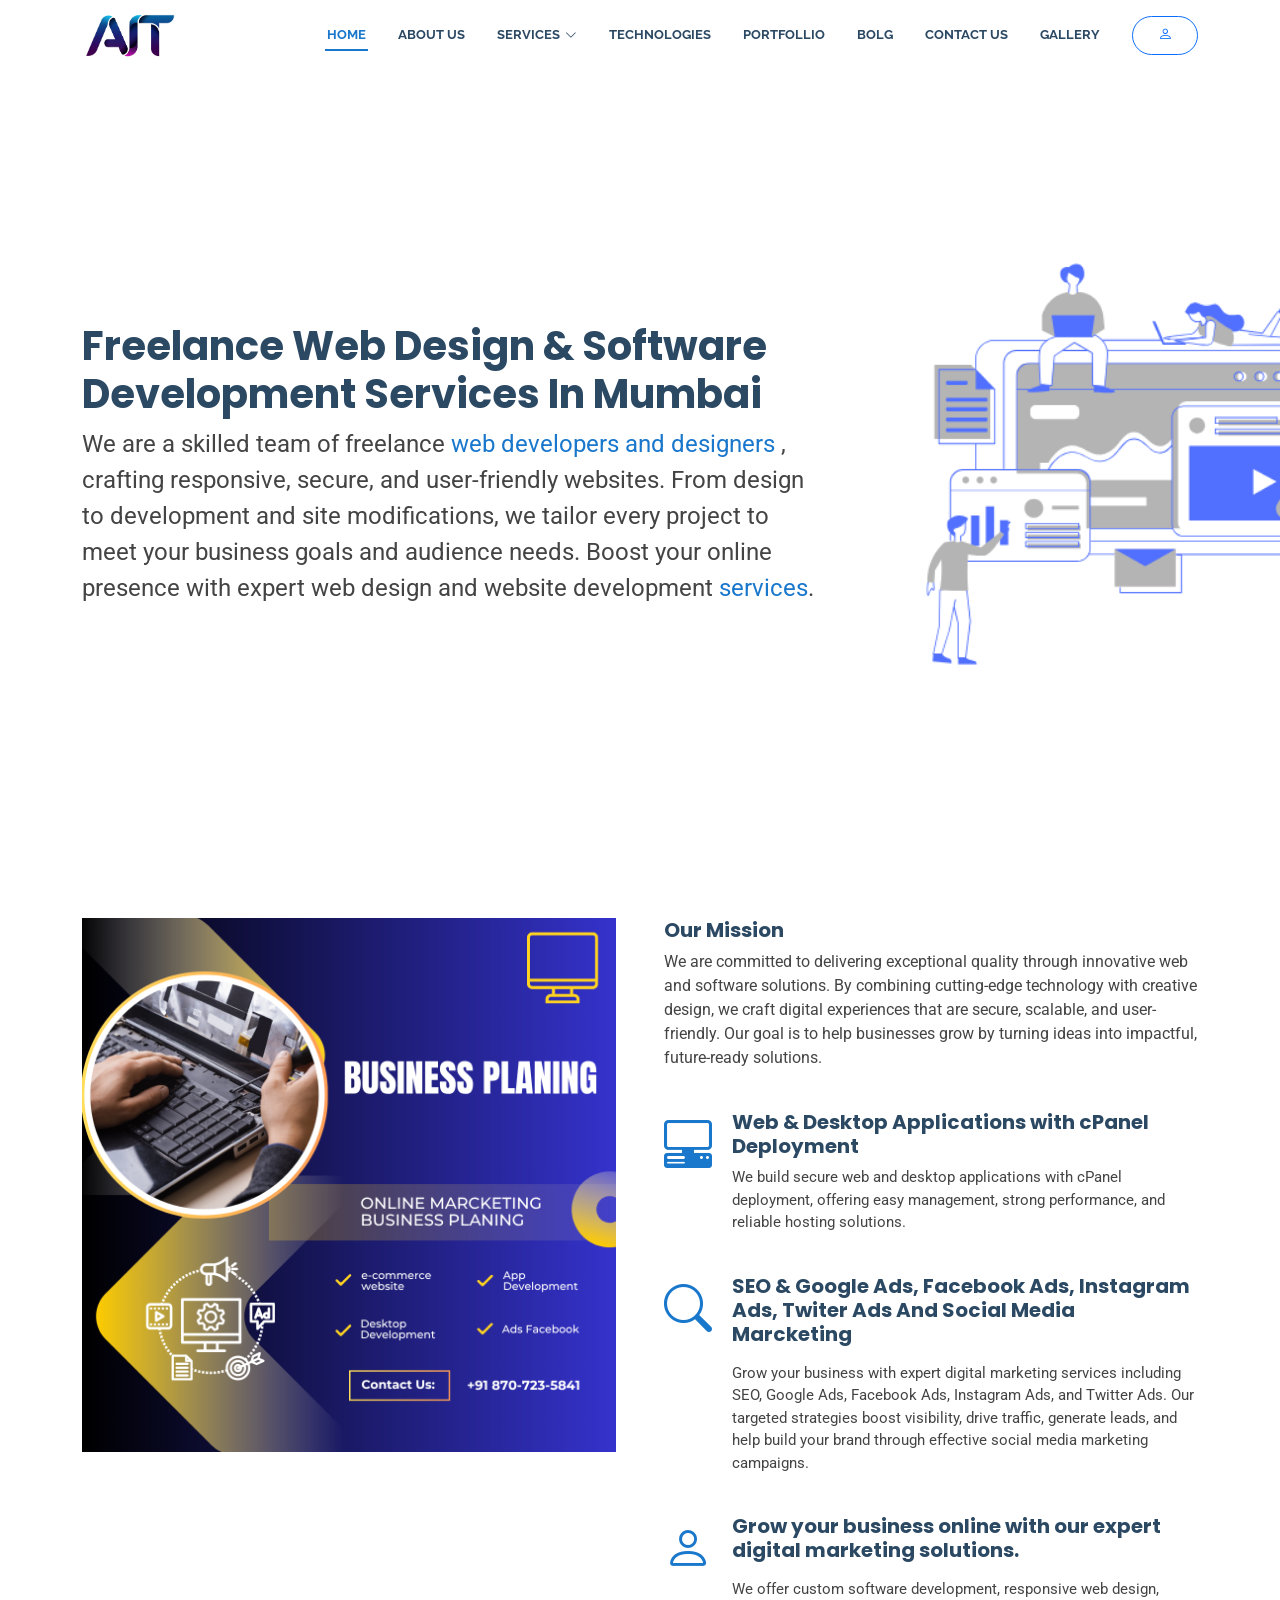
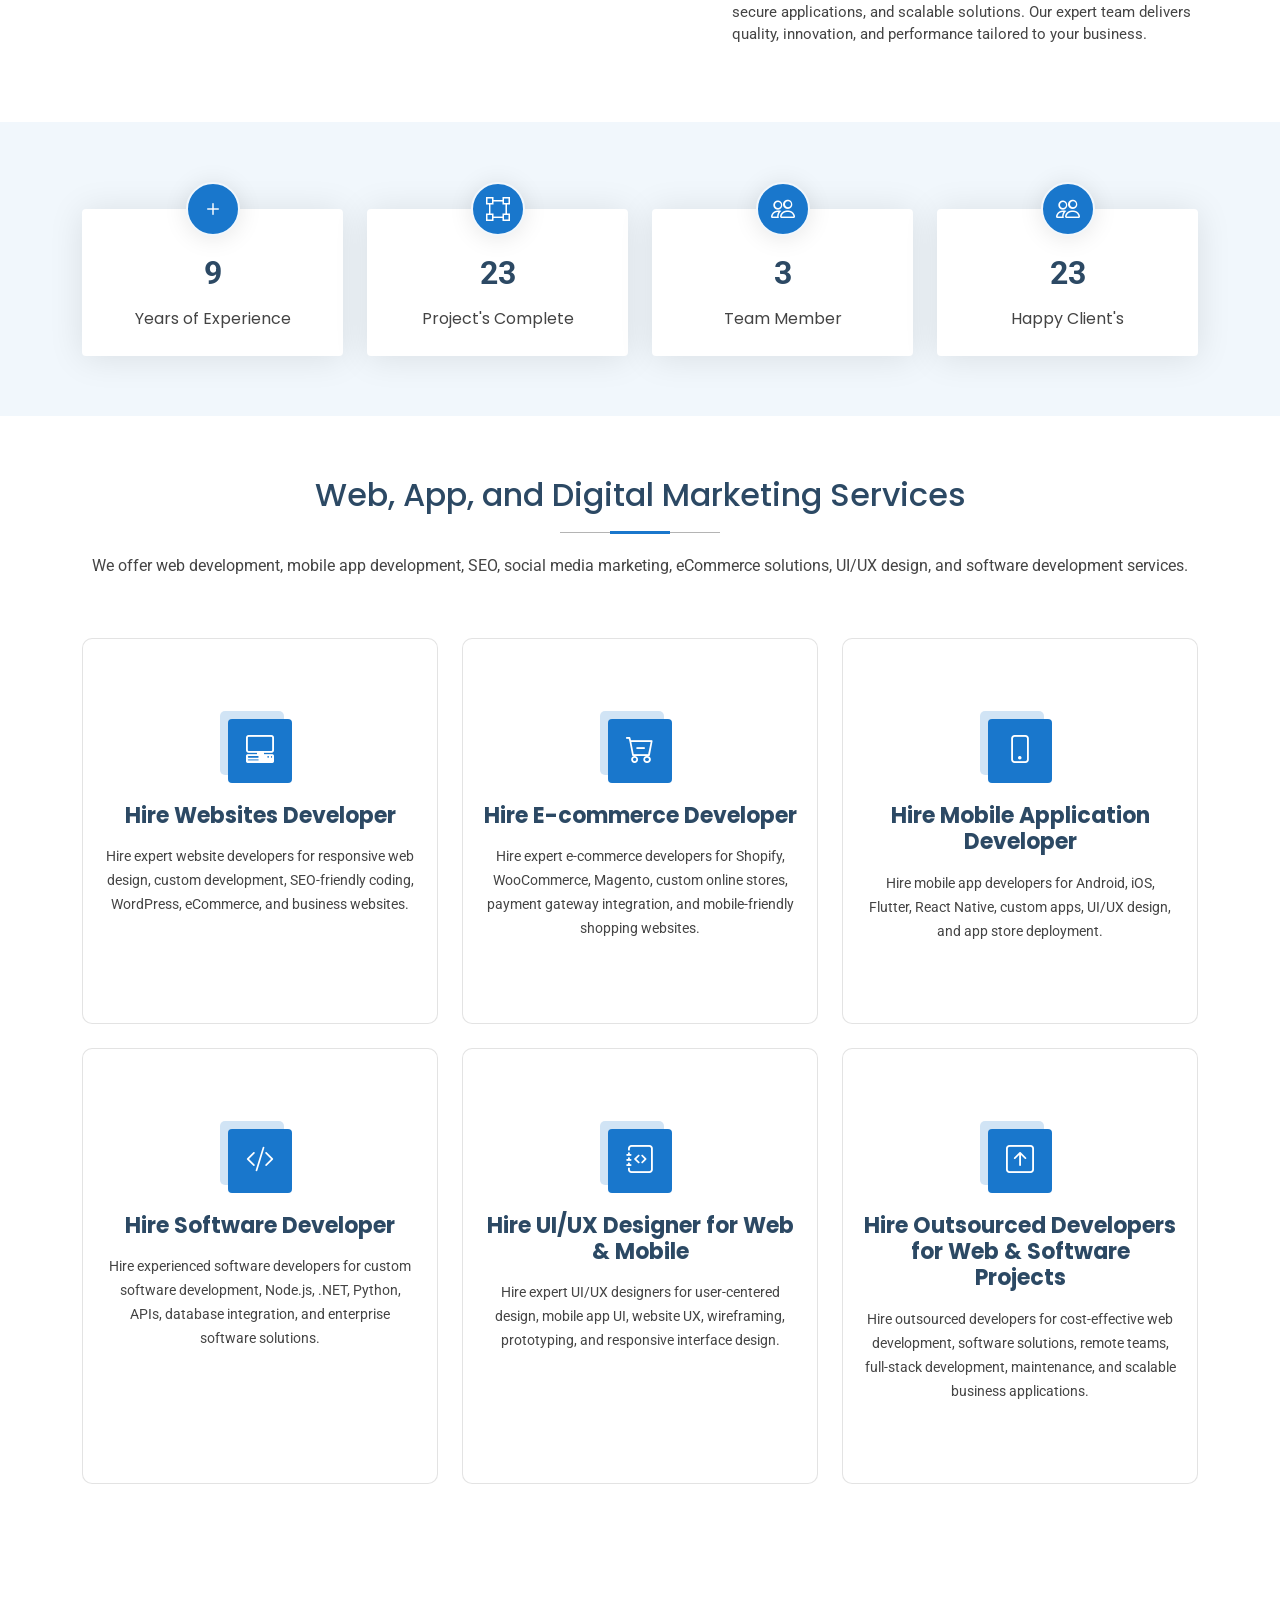
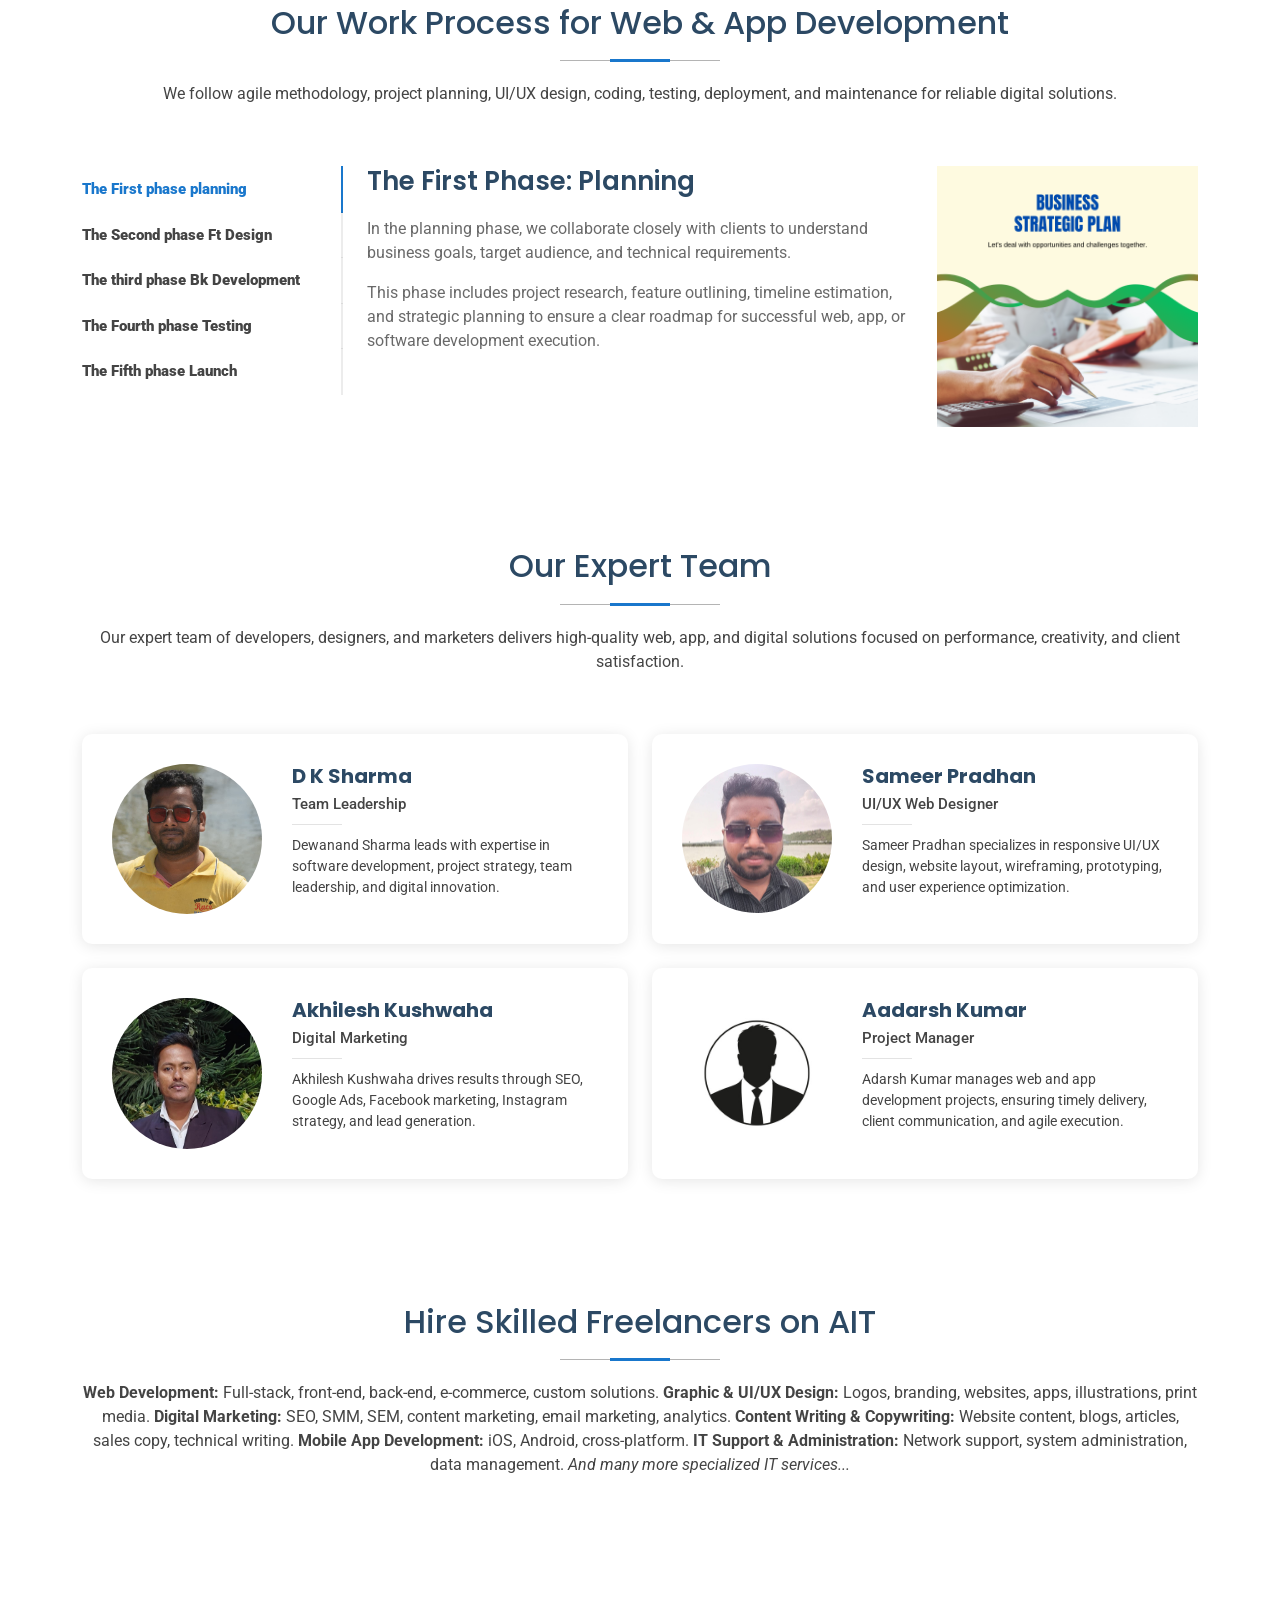
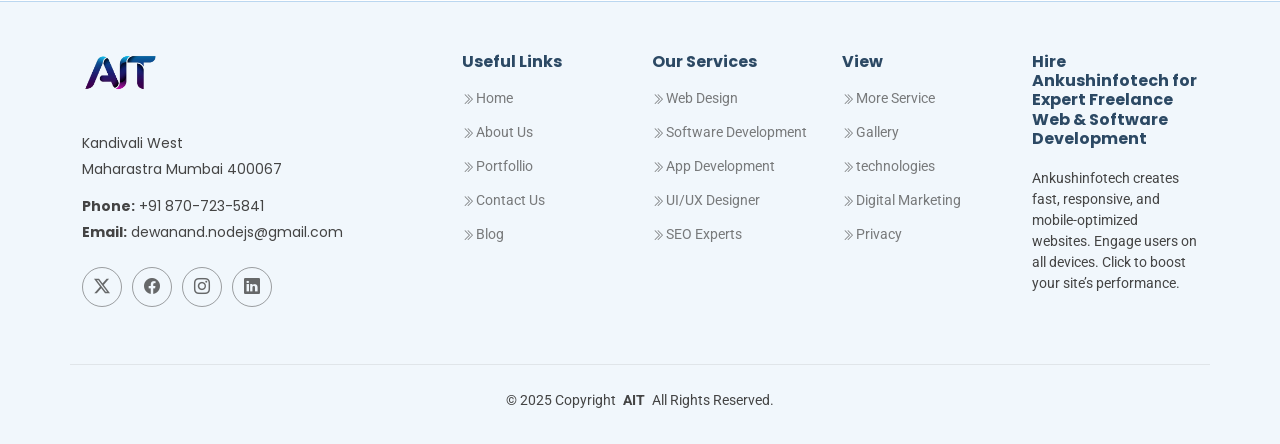
==== commit 97db7f7e: "Added Some Changes" ====
--- a/index.html
+++ b/index.html
@@ -207,7 +207,7 @@
           <p>We are a skilled team of freelance <a href="gallery.html">web developers and designers </a>, <br />
             crafting responsive, secure, and user-friendly websites. From design <br />
             to development and site modifications, we tailor every project to <br />
-            meet your business goals and audience needs. Boost your online presence <br />
+            meet your business goals and audience needs. Boost your online<br /> presence 
             with expert web design and website development <a href="services.html">services</a>.
           </p>
         </div>
--- a/assets/css/main.css
+++ b/assets/css/main.css
@@ -82,7 +82,7 @@
   text-decoration: none;
 }
 h1{
-  font-size: 50px;
+  font-size: 40px;
   font-weight: bold;
 }
 h2{
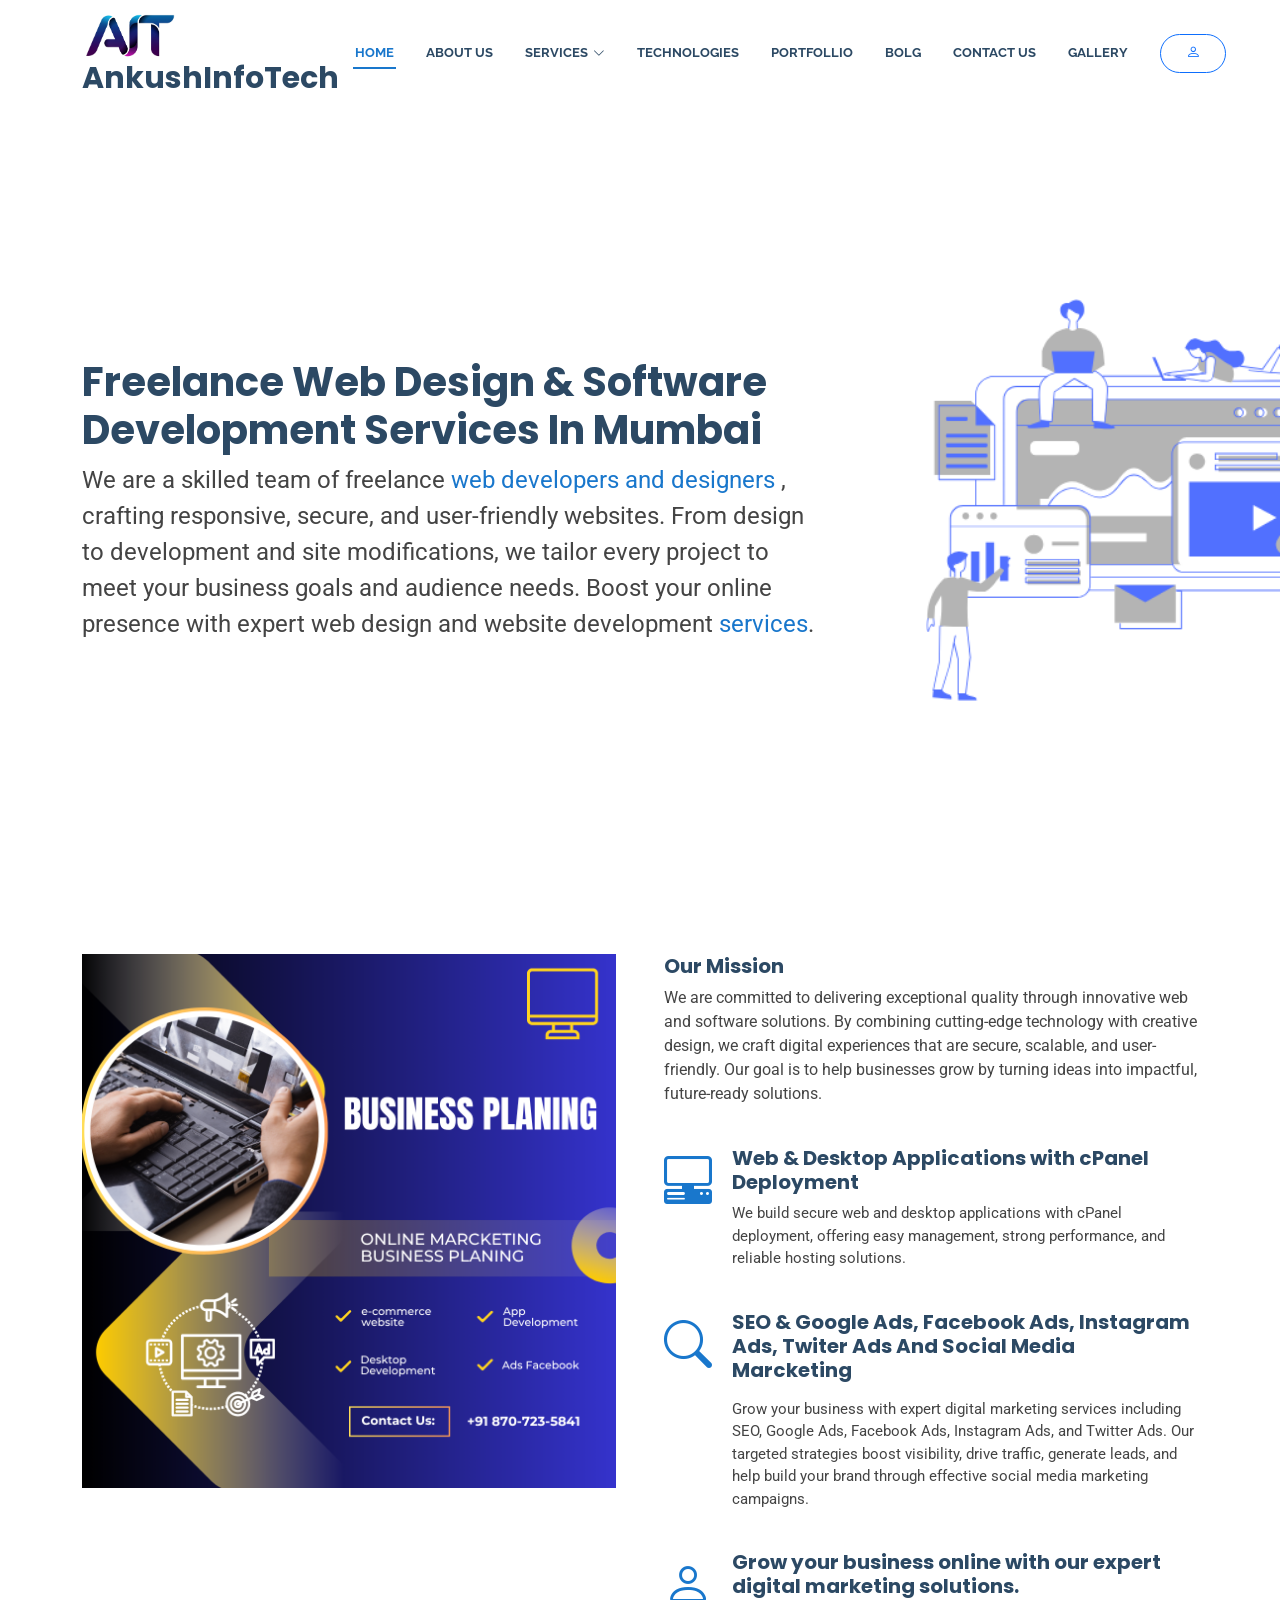
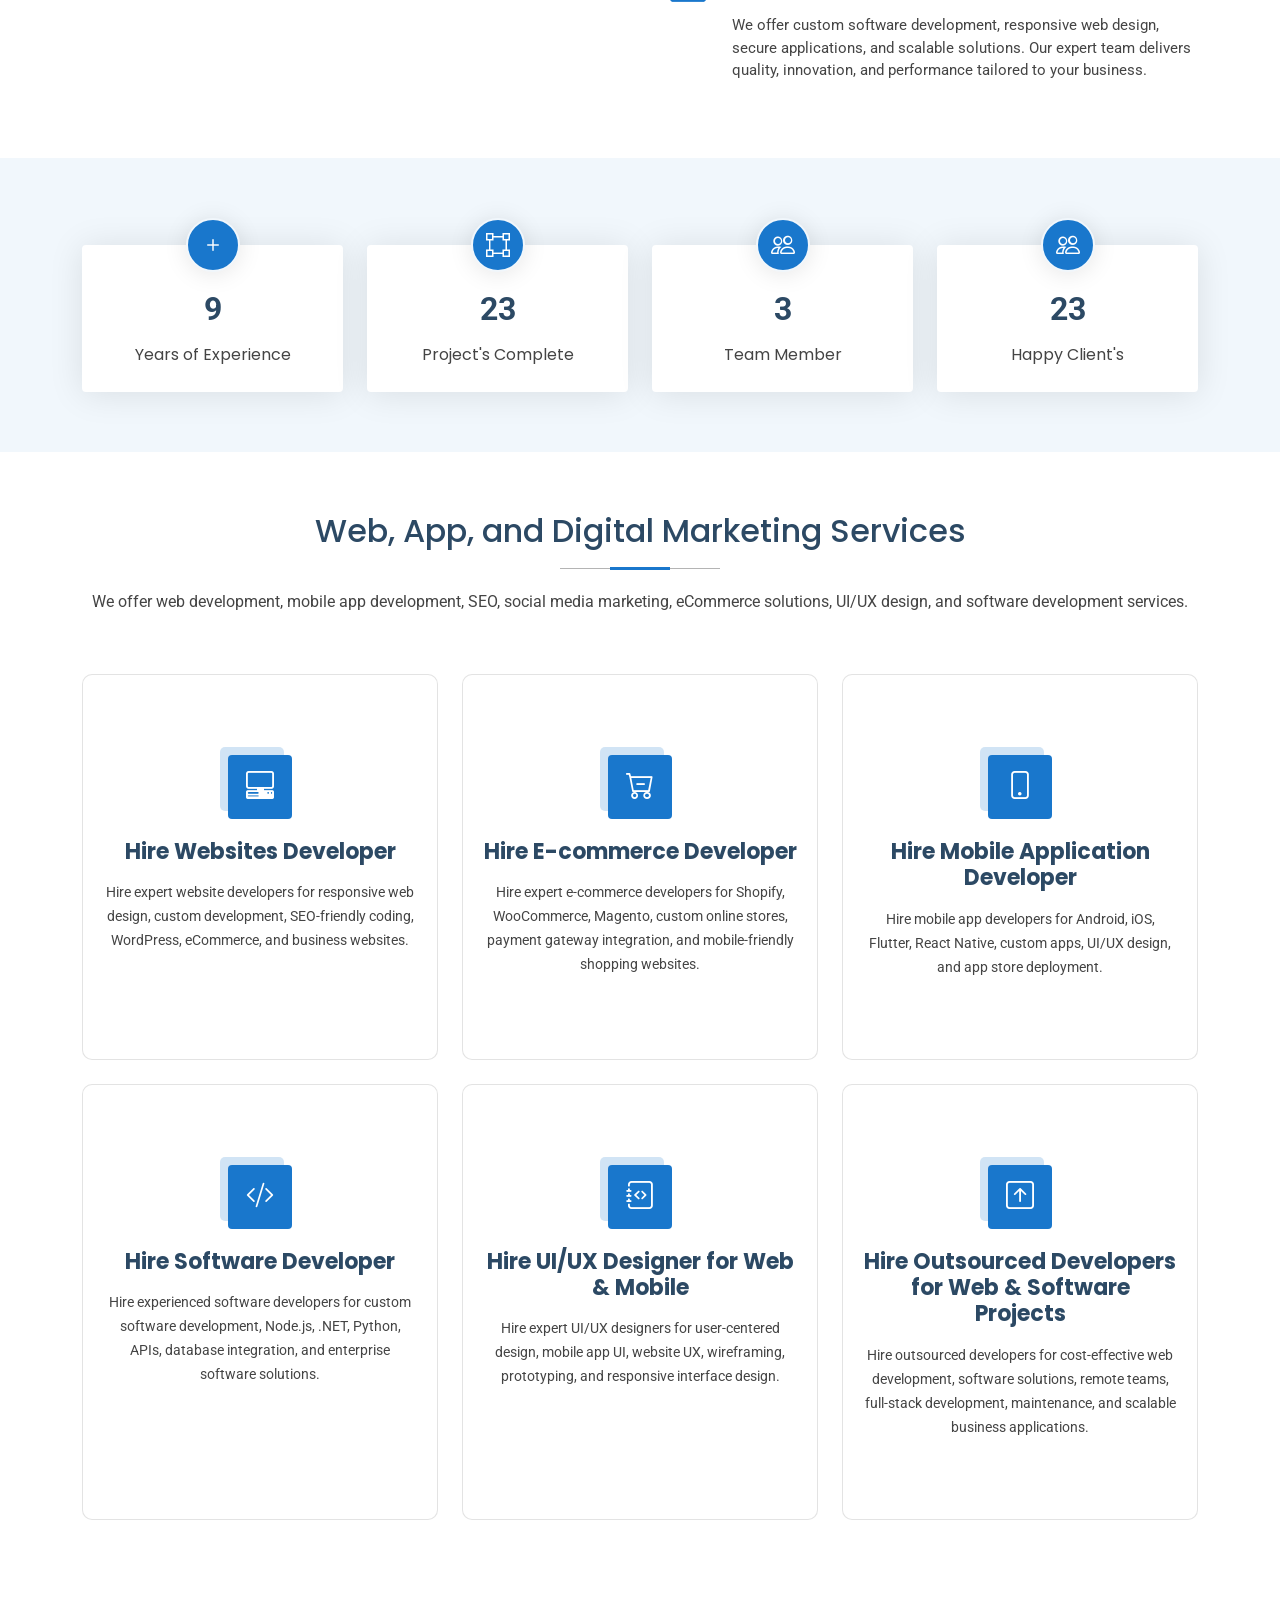
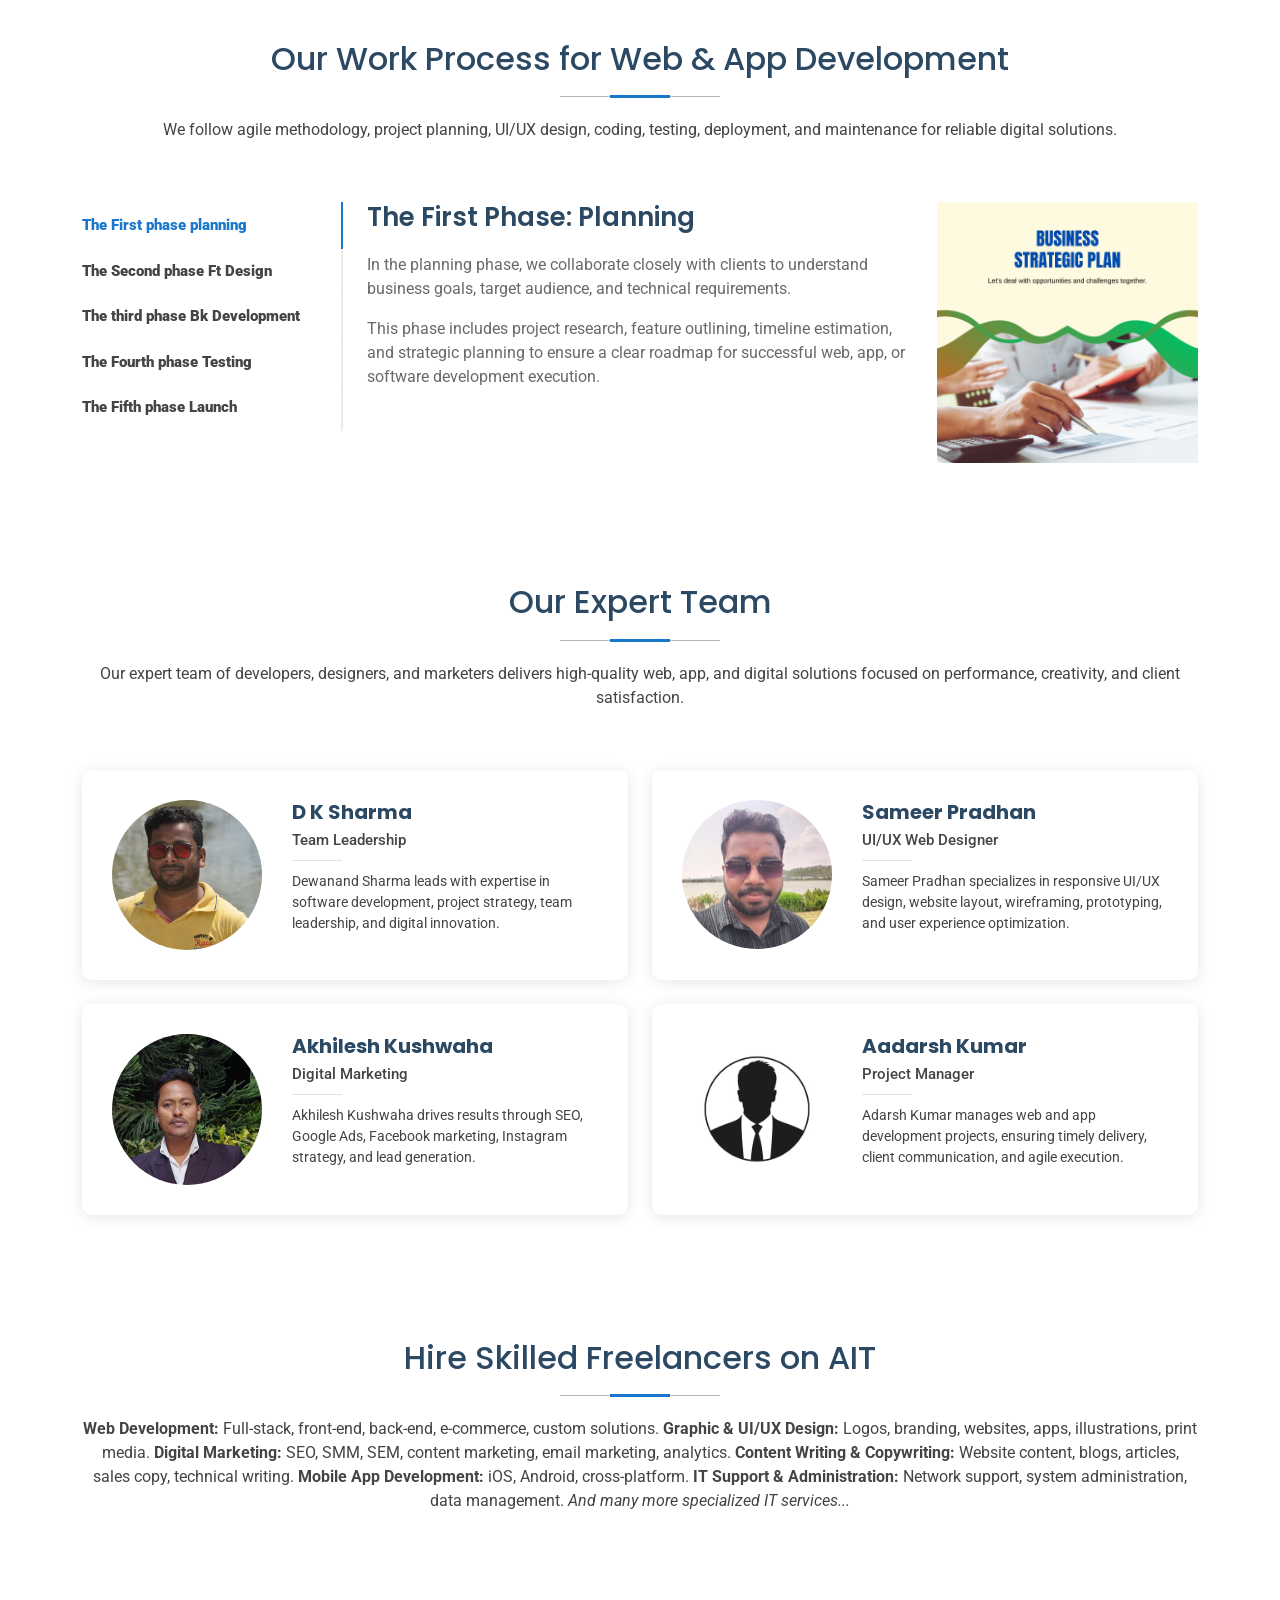
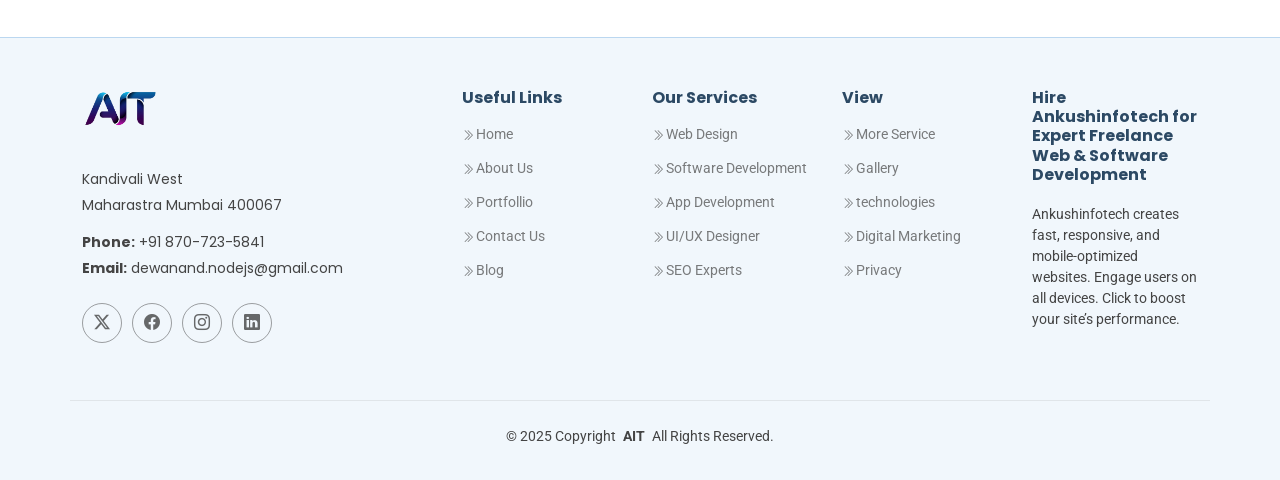
==== commit b8f20768: "added index name" ====
--- a/index.html
+++ b/index.html
@@ -129,7 +129,7 @@
 
       <div class="container position-relative d-flex align-items-center justify-content-between">
         <a href="index.html" class="logo d-flex align-items-center me-auto">
-          <h1 class="sitename"><img src="assets/img/AIT.png"></h1>
+          <h1 class="sitename"><img src="assets/img/AIT.png">AnkushInfoTech</h1>
         </a>
         <nav id="navmenu" class="navmenu">
           <ul>
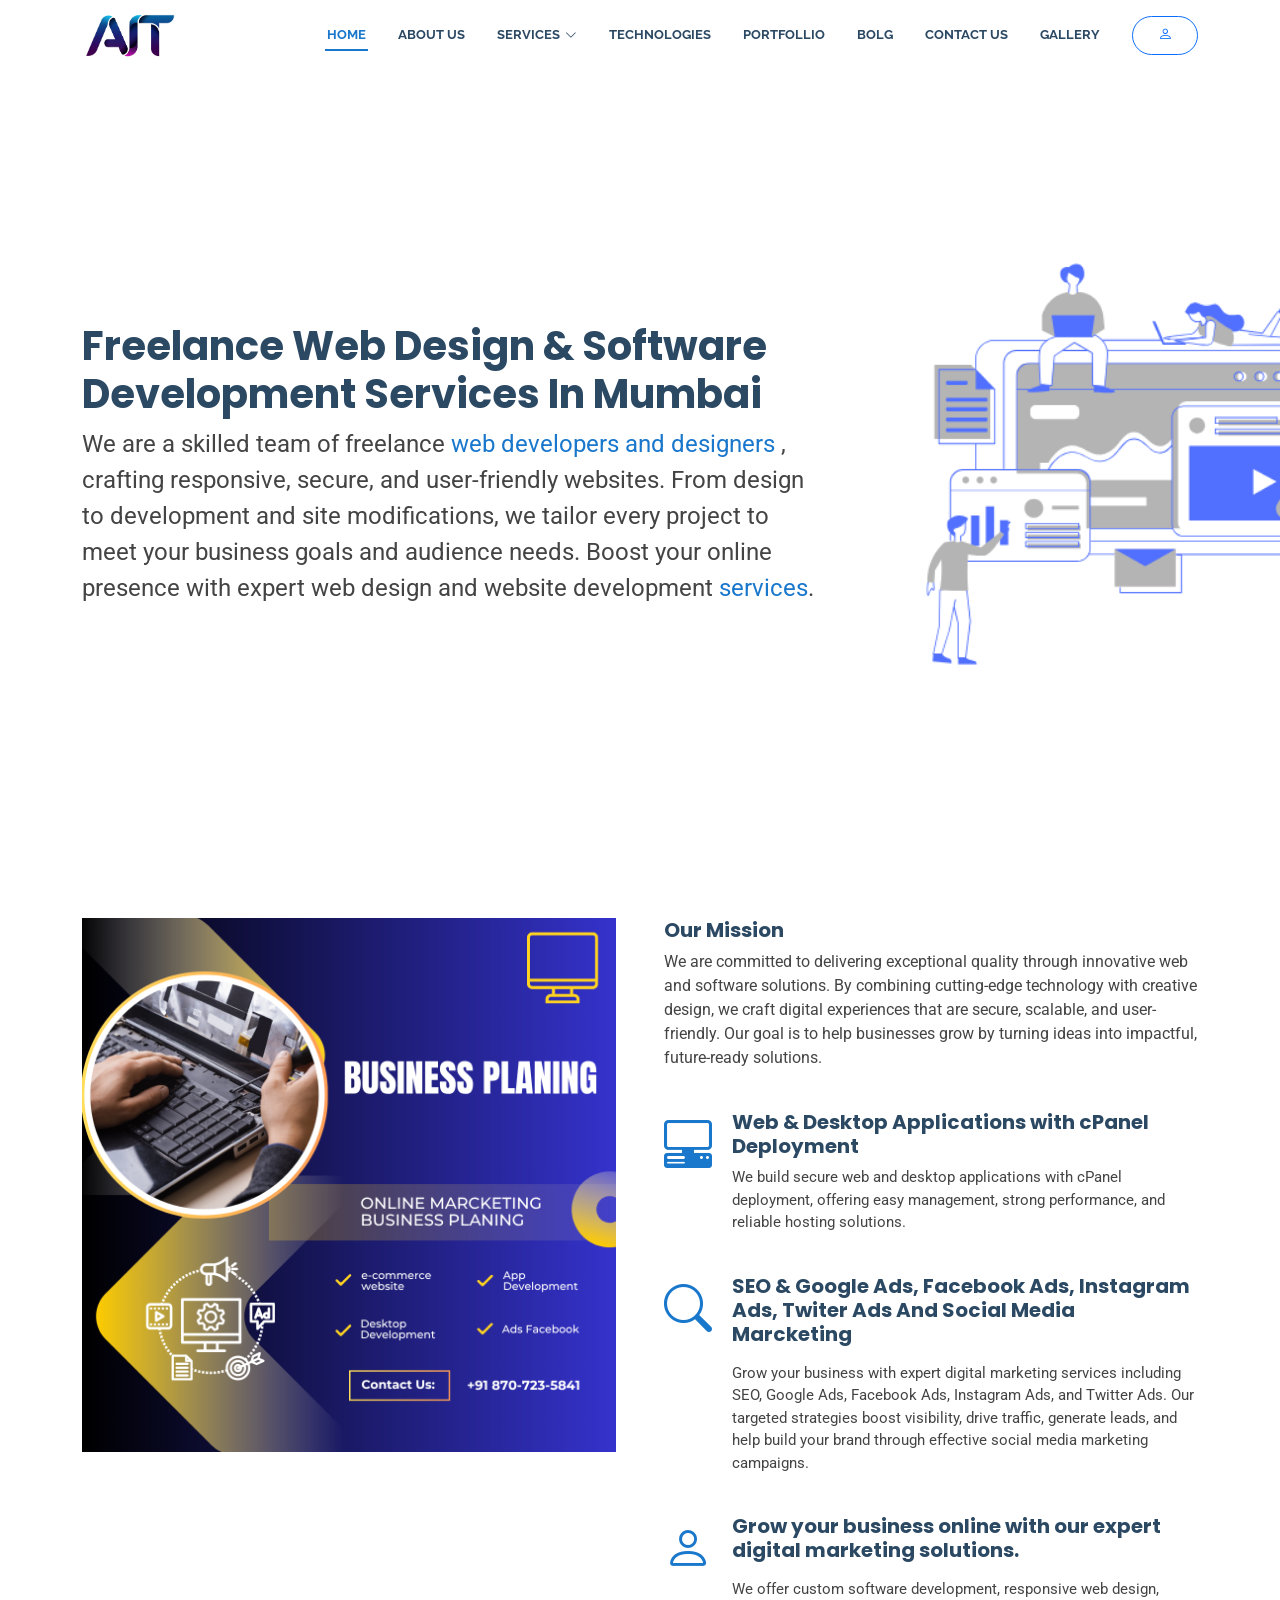
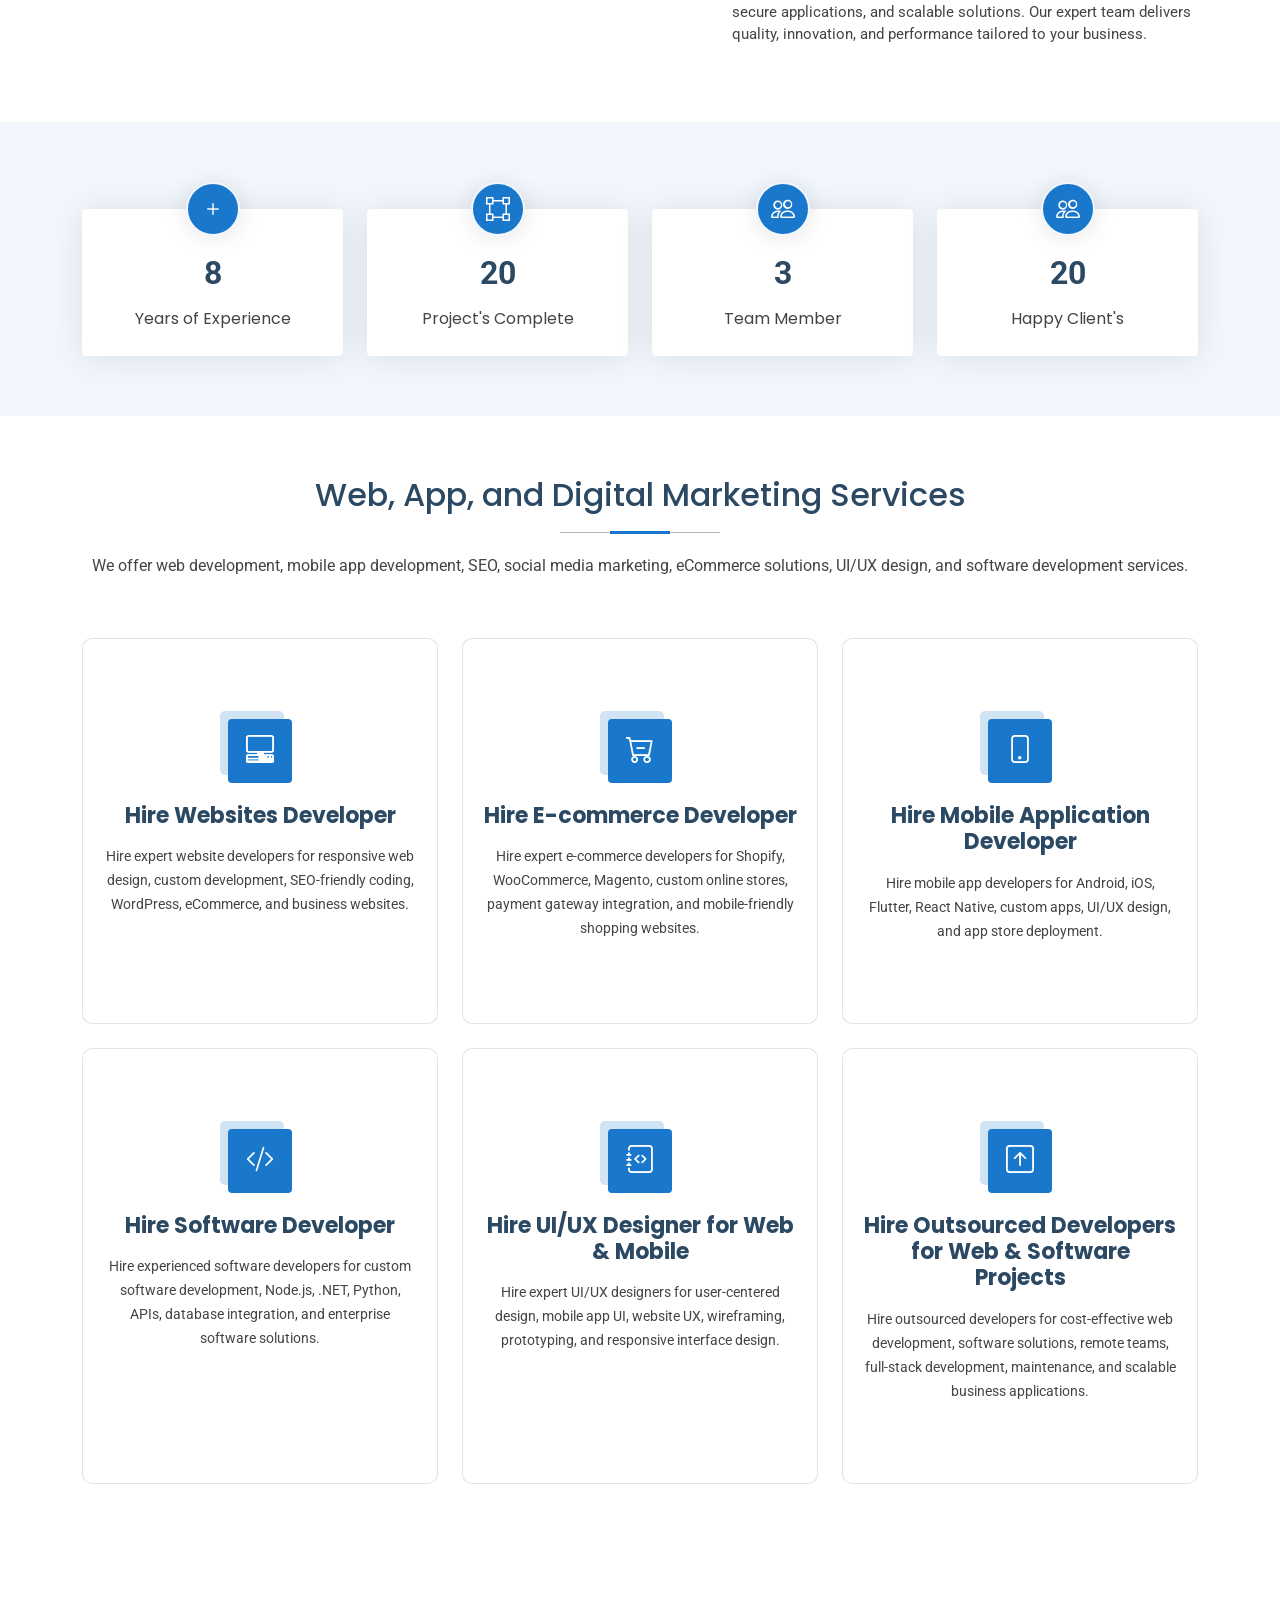
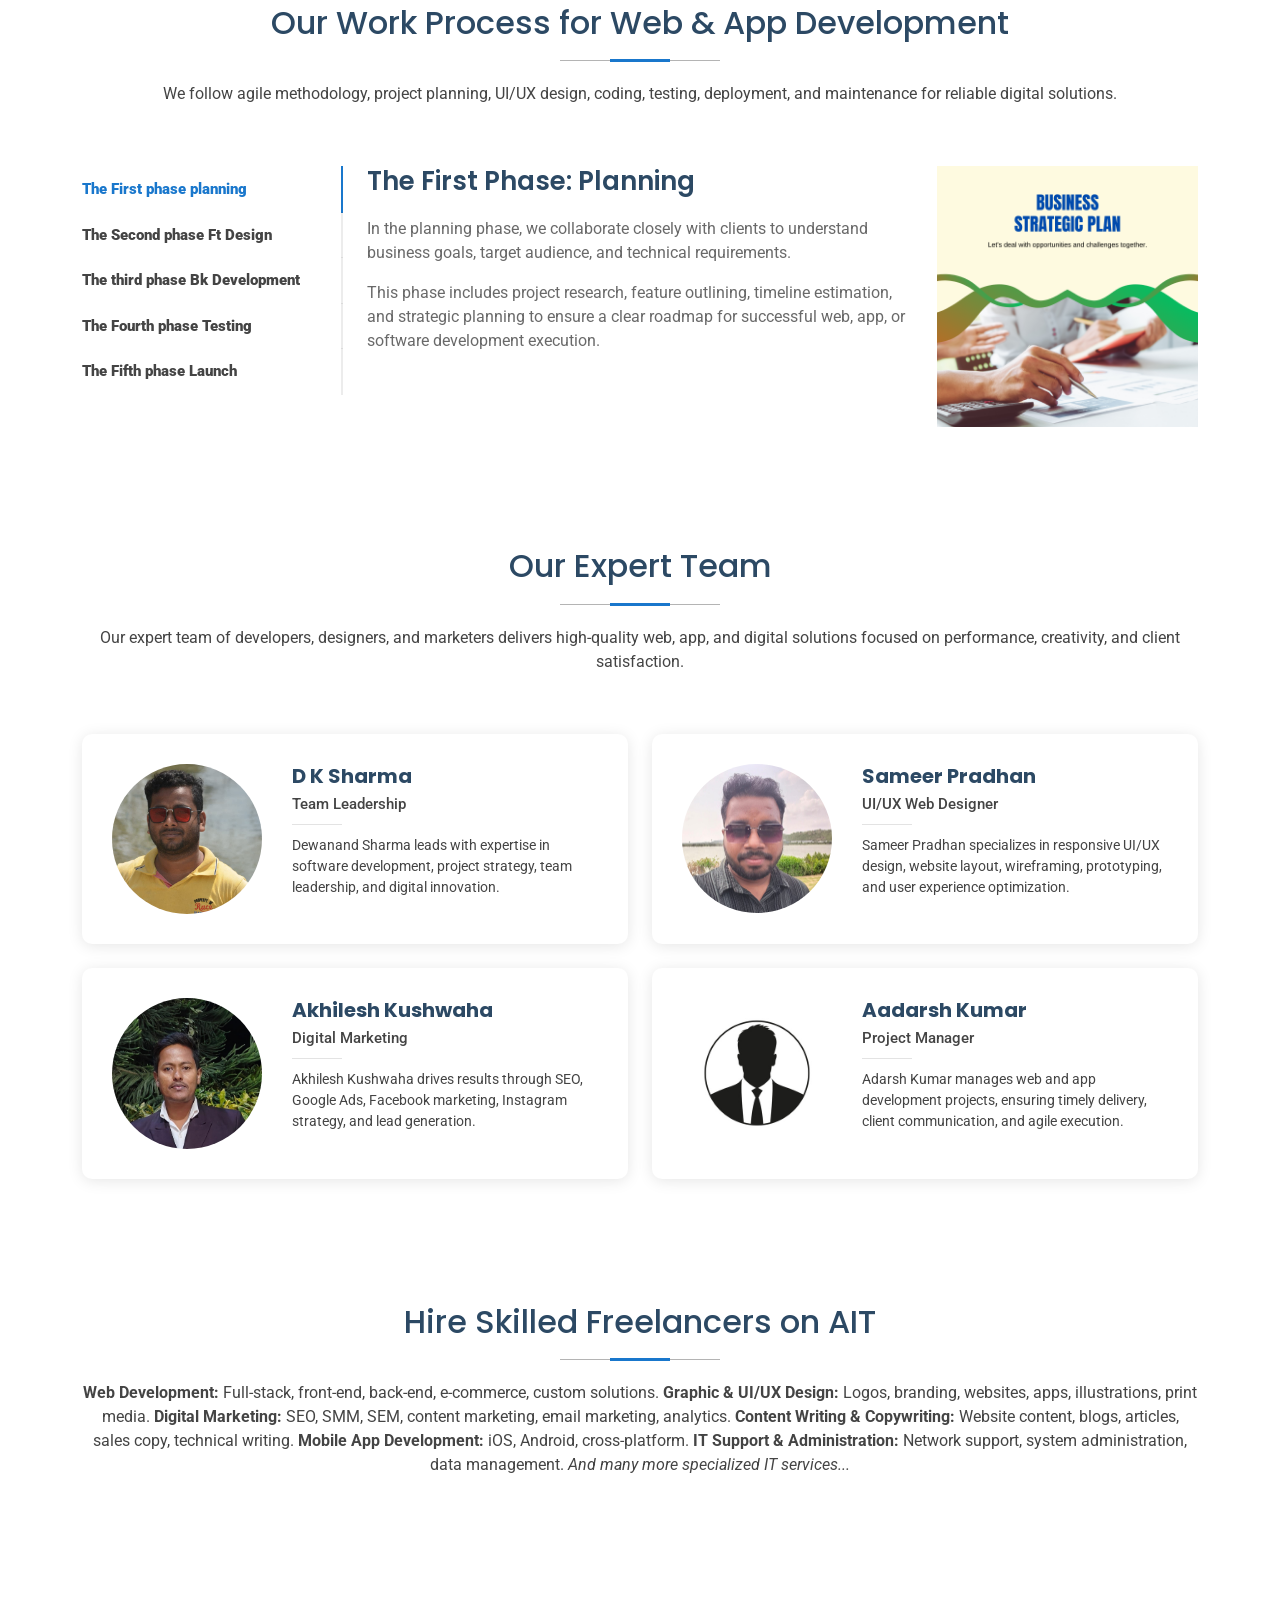
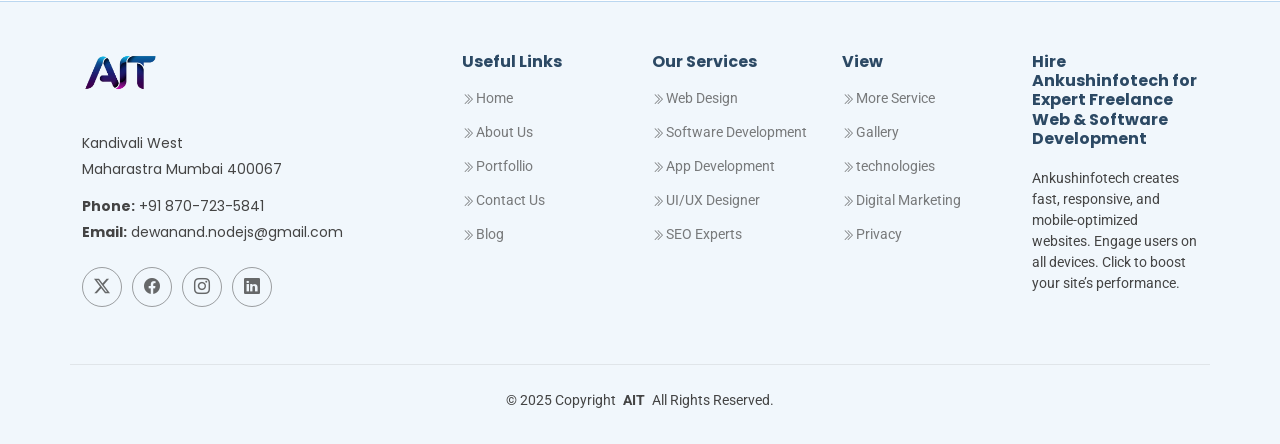
==== commit a654e919: "Merge remote main into local main" ====
--- a/index.html
+++ b/index.html
@@ -129,7 +129,7 @@
 
       <div class="container position-relative d-flex align-items-center justify-content-between">
         <a href="index.html" class="logo d-flex align-items-center me-auto">
-          <h1 class="sitename"><img src="assets/img/AIT.png">AnkushInfoTech</h1>
+          <h1 class="sitename"><img src="assets/img/AIT.png"></h1>
         </a>
         <nav id="navmenu" class="navmenu">
           <ul>
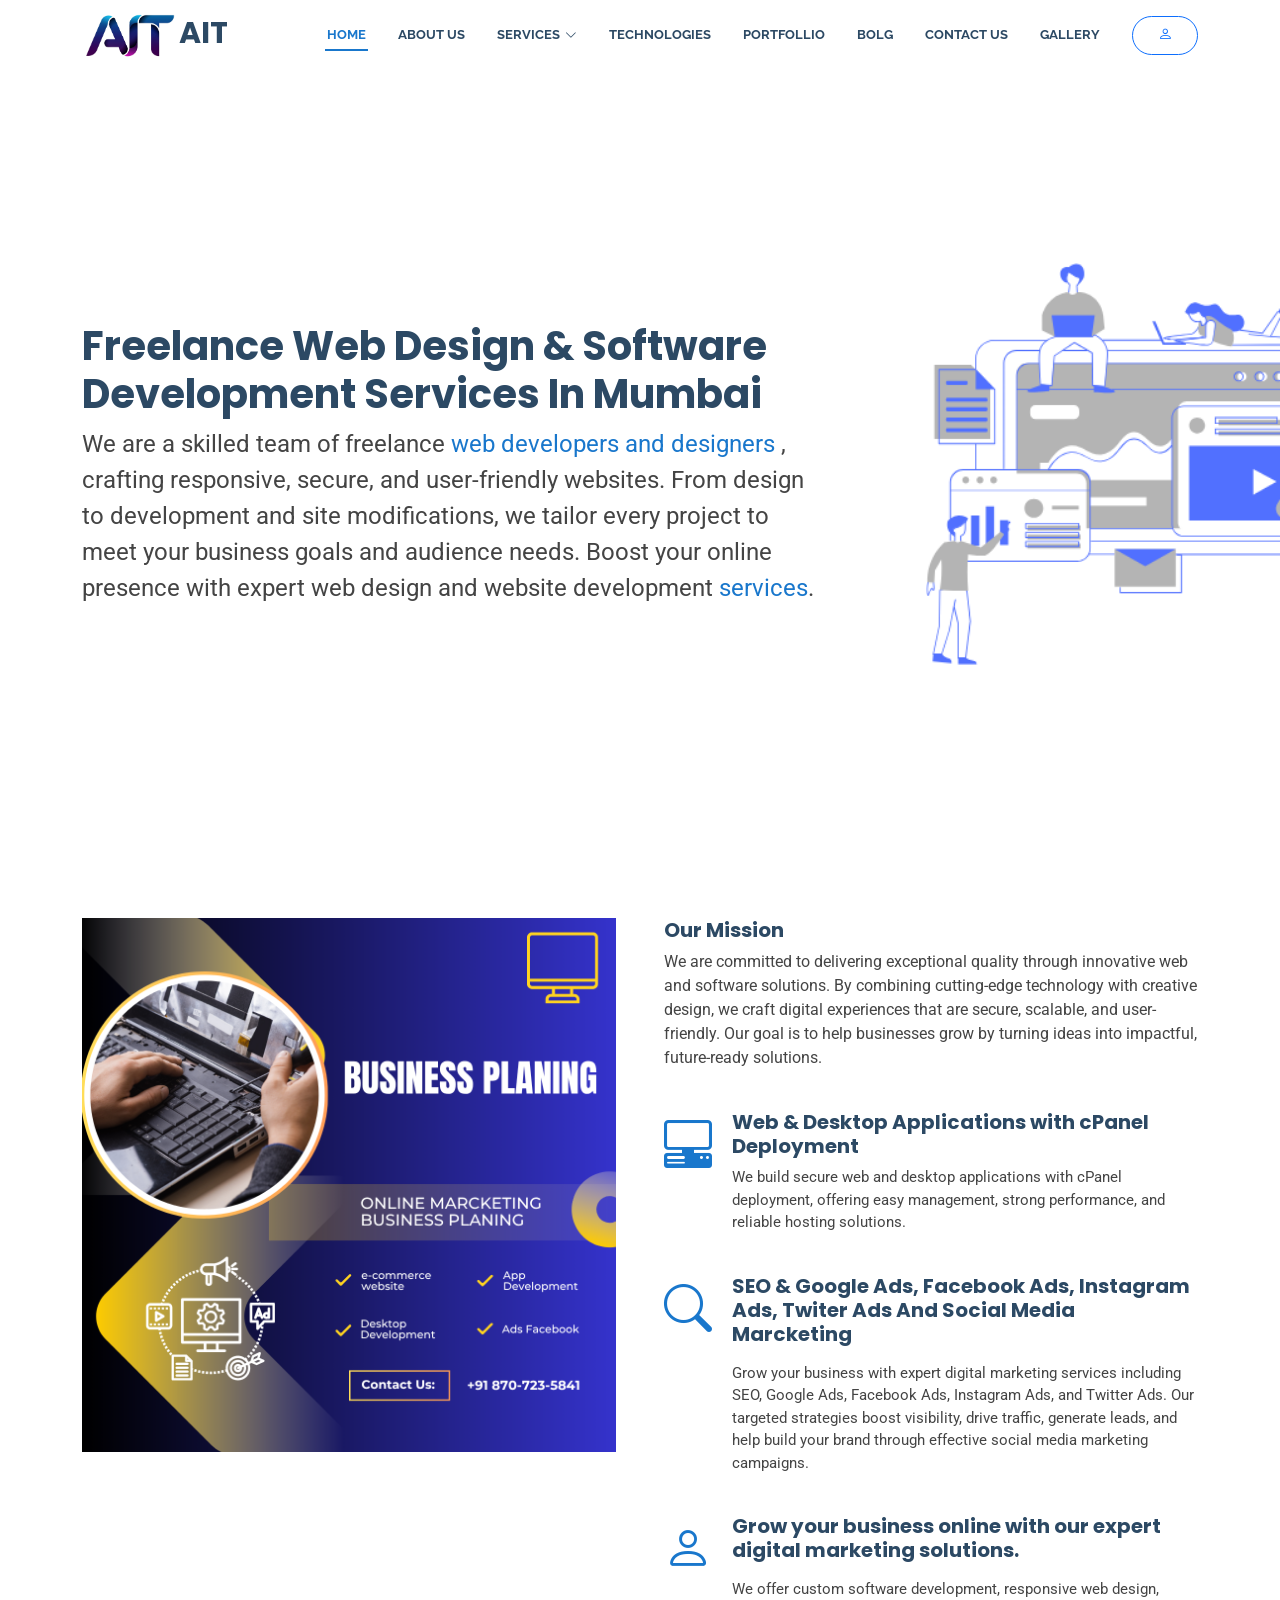
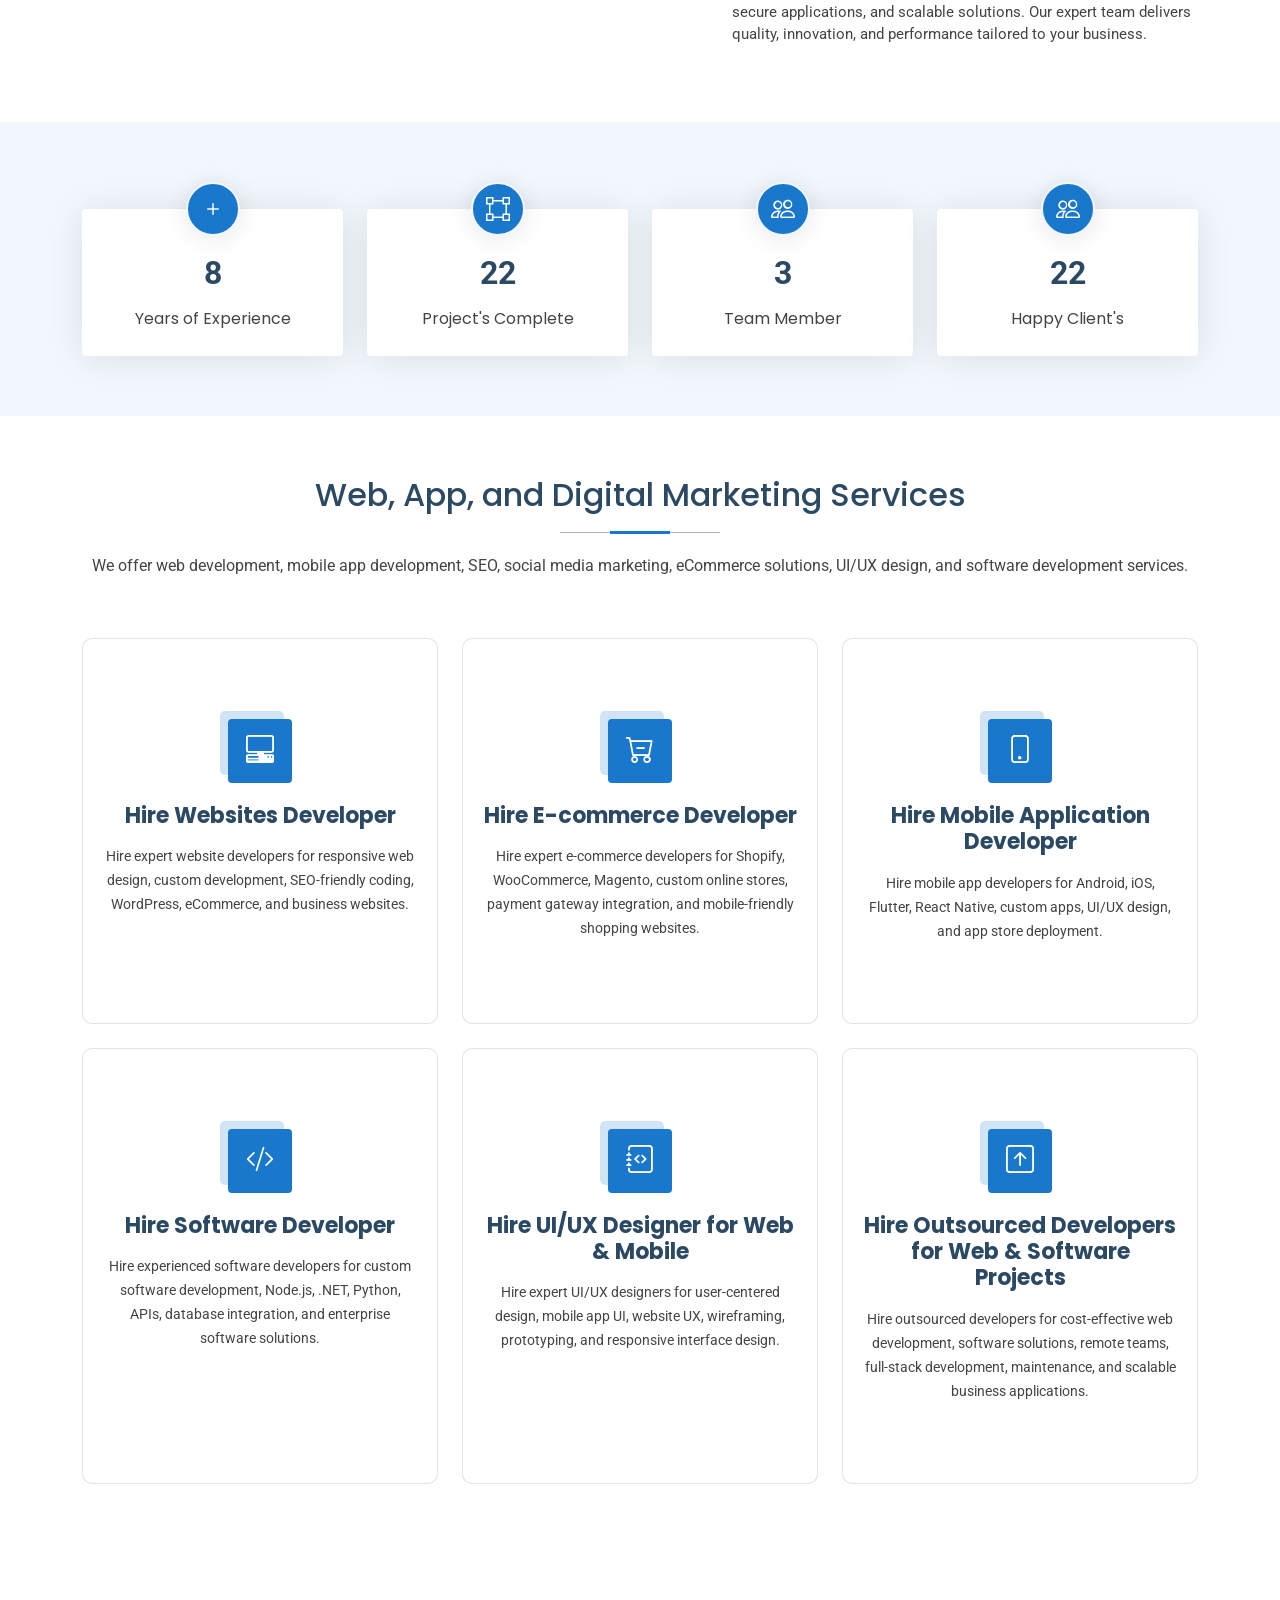
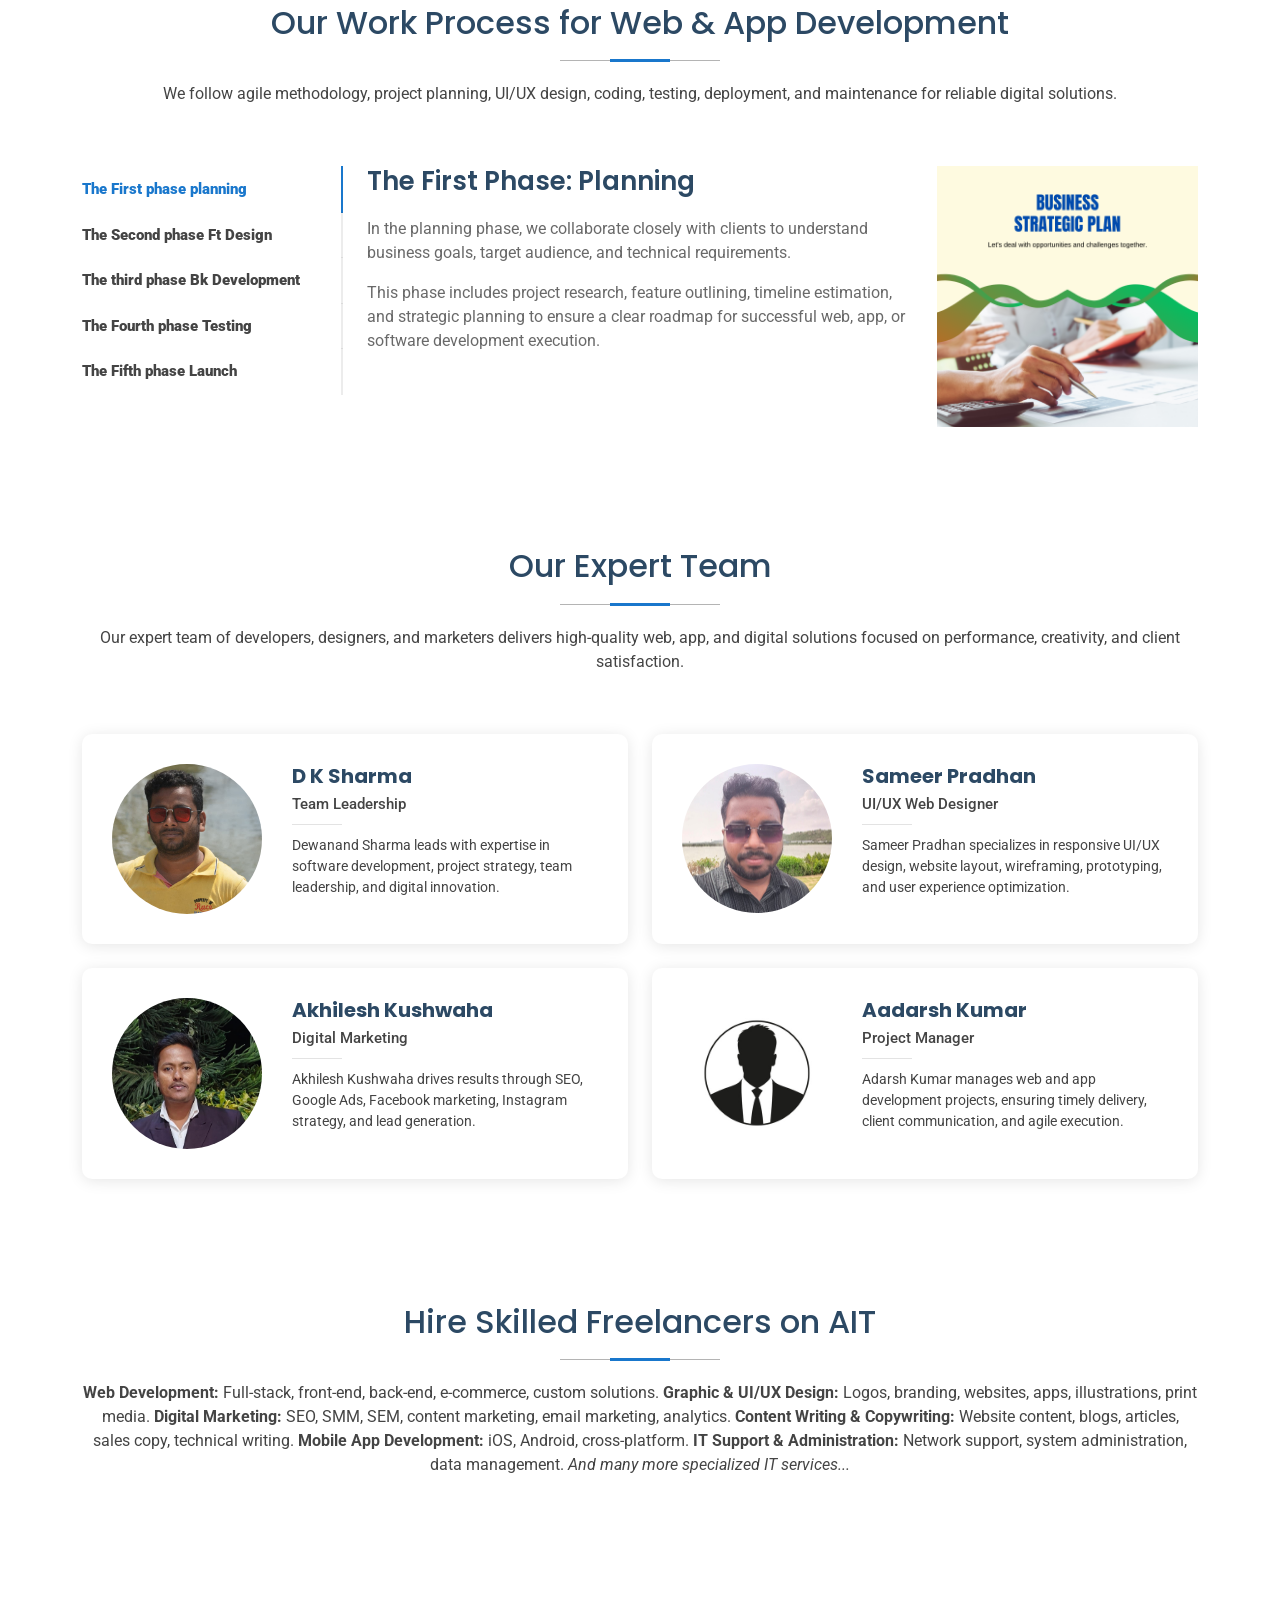
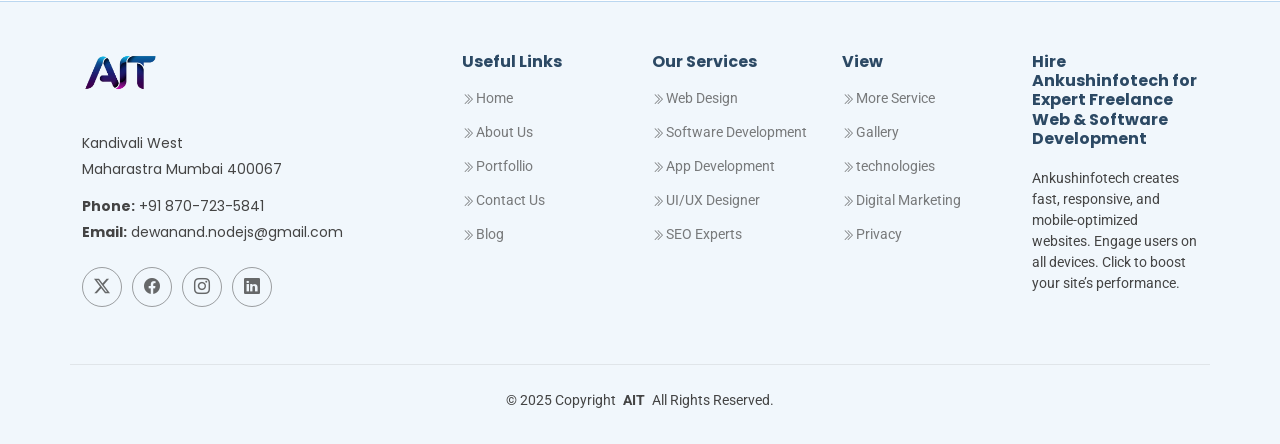
==== commit 7a687a2d: "added index change" ====
--- a/index.html
+++ b/index.html
@@ -129,7 +129,7 @@
 
       <div class="container position-relative d-flex align-items-center justify-content-between">
         <a href="index.html" class="logo d-flex align-items-center me-auto">
-          <h1 class="sitename"><img src="assets/img/AIT.png"></h1>
+          <h1 class="sitename"><img src="assets/img/AIT.png">AIT</h1>
         </a>
         <nav id="navmenu" class="navmenu">
           <ul>
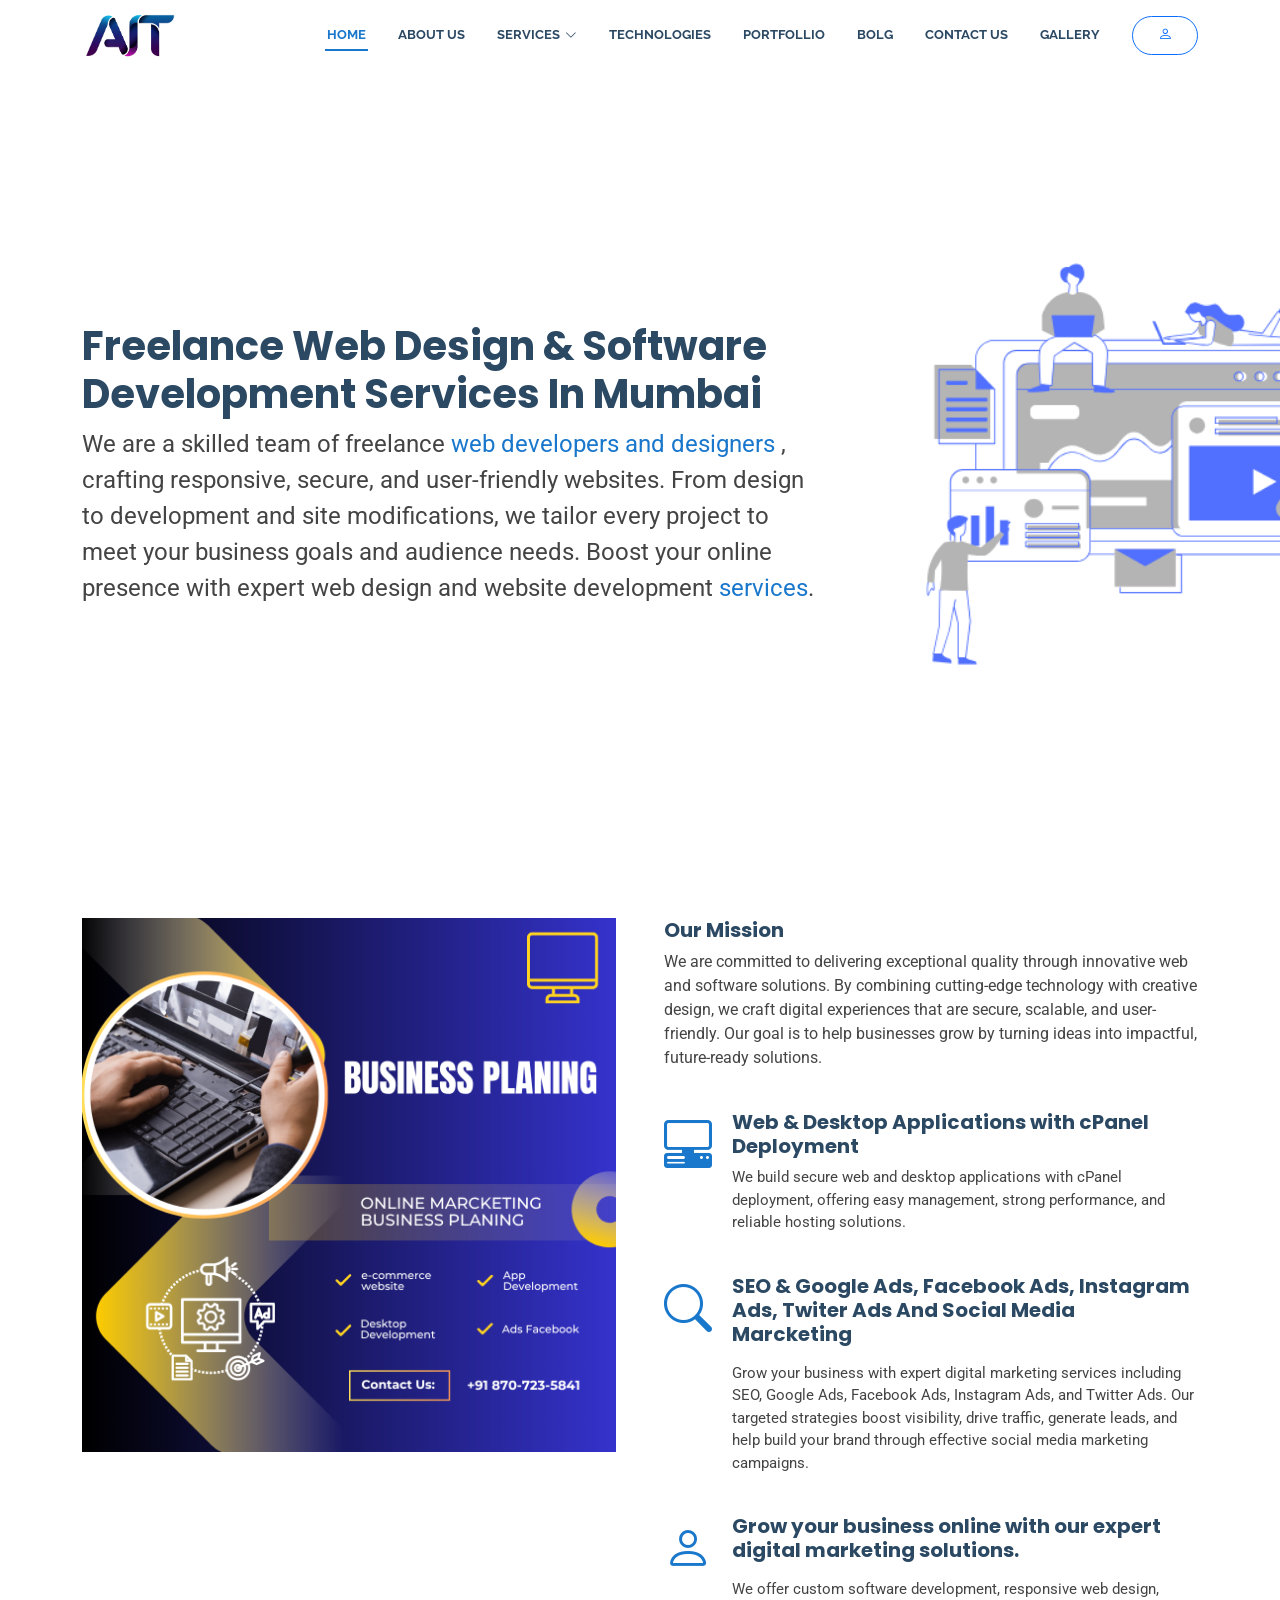
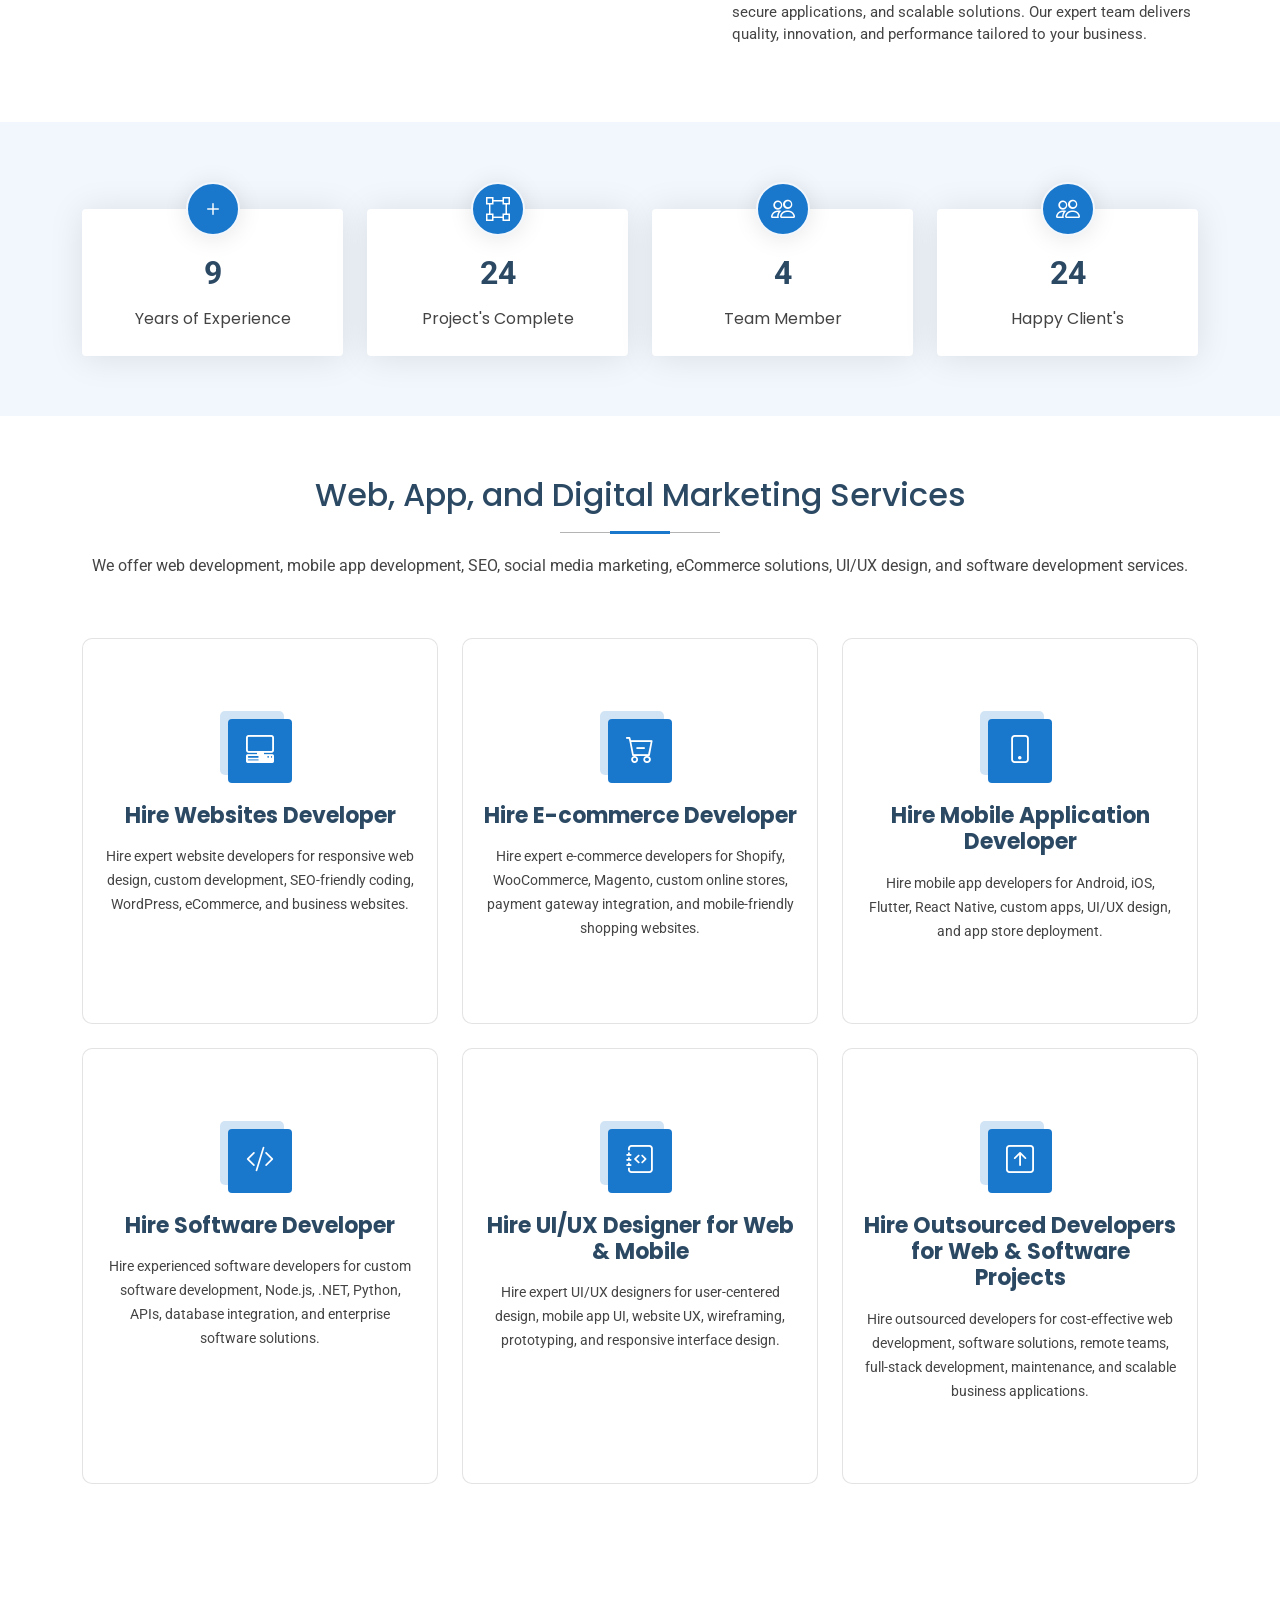
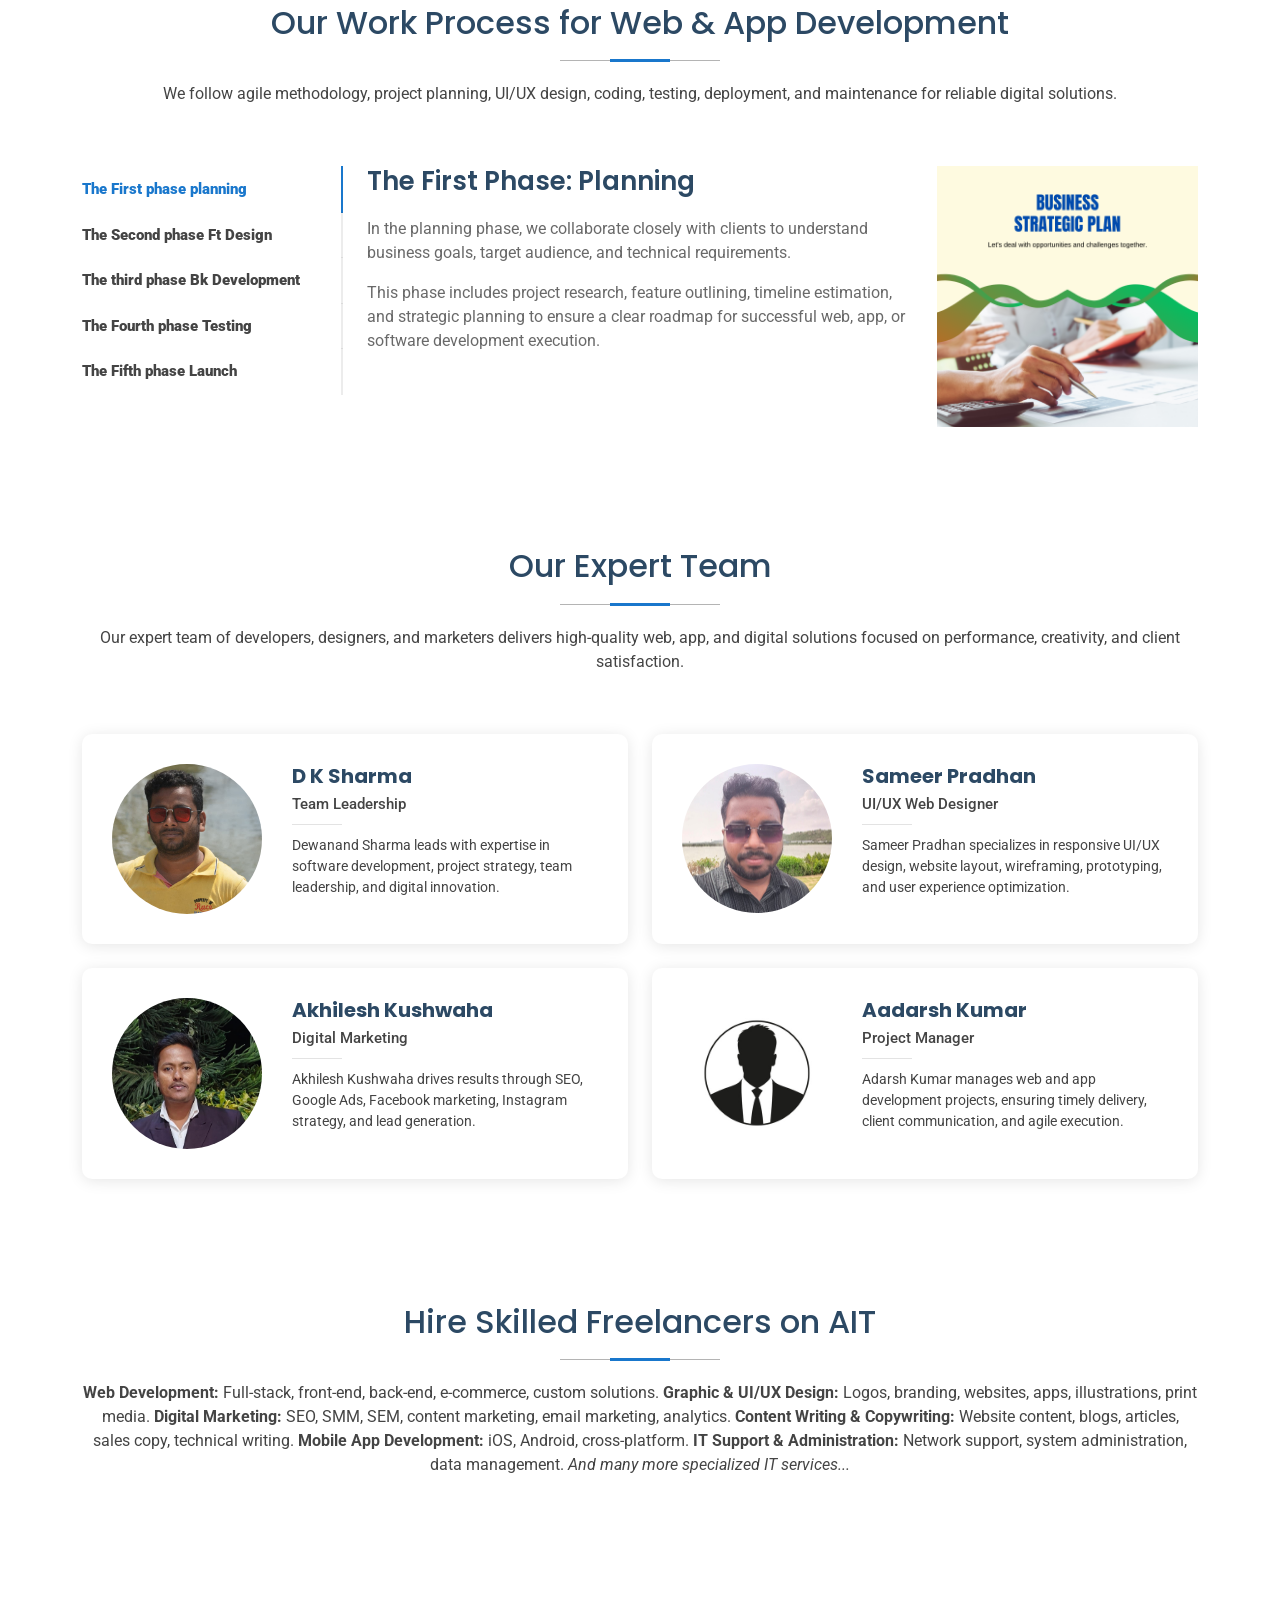
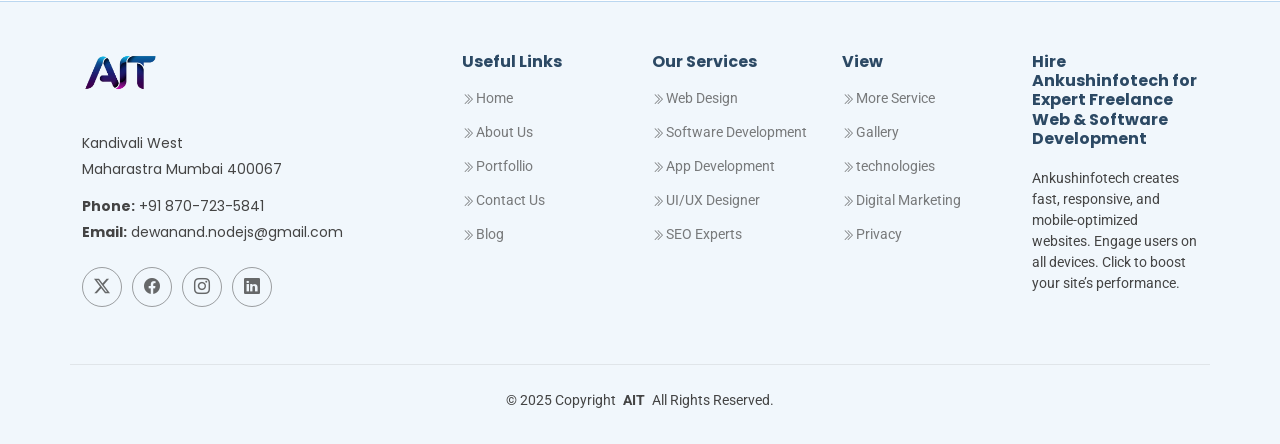
==== commit a9cc995e: "added index name" ====
--- a/index.html
+++ b/index.html
@@ -129,7 +129,7 @@
 
       <div class="container position-relative d-flex align-items-center justify-content-between">
         <a href="index.html" class="logo d-flex align-items-center me-auto">
-          <h1 class="sitename"><img src="assets/img/AIT.png">AIT</h1>
+          <h1 class="sitename"><img src="assets/img/AIT.png"></h1>
         </a>
         <nav id="navmenu" class="navmenu">
           <ul>
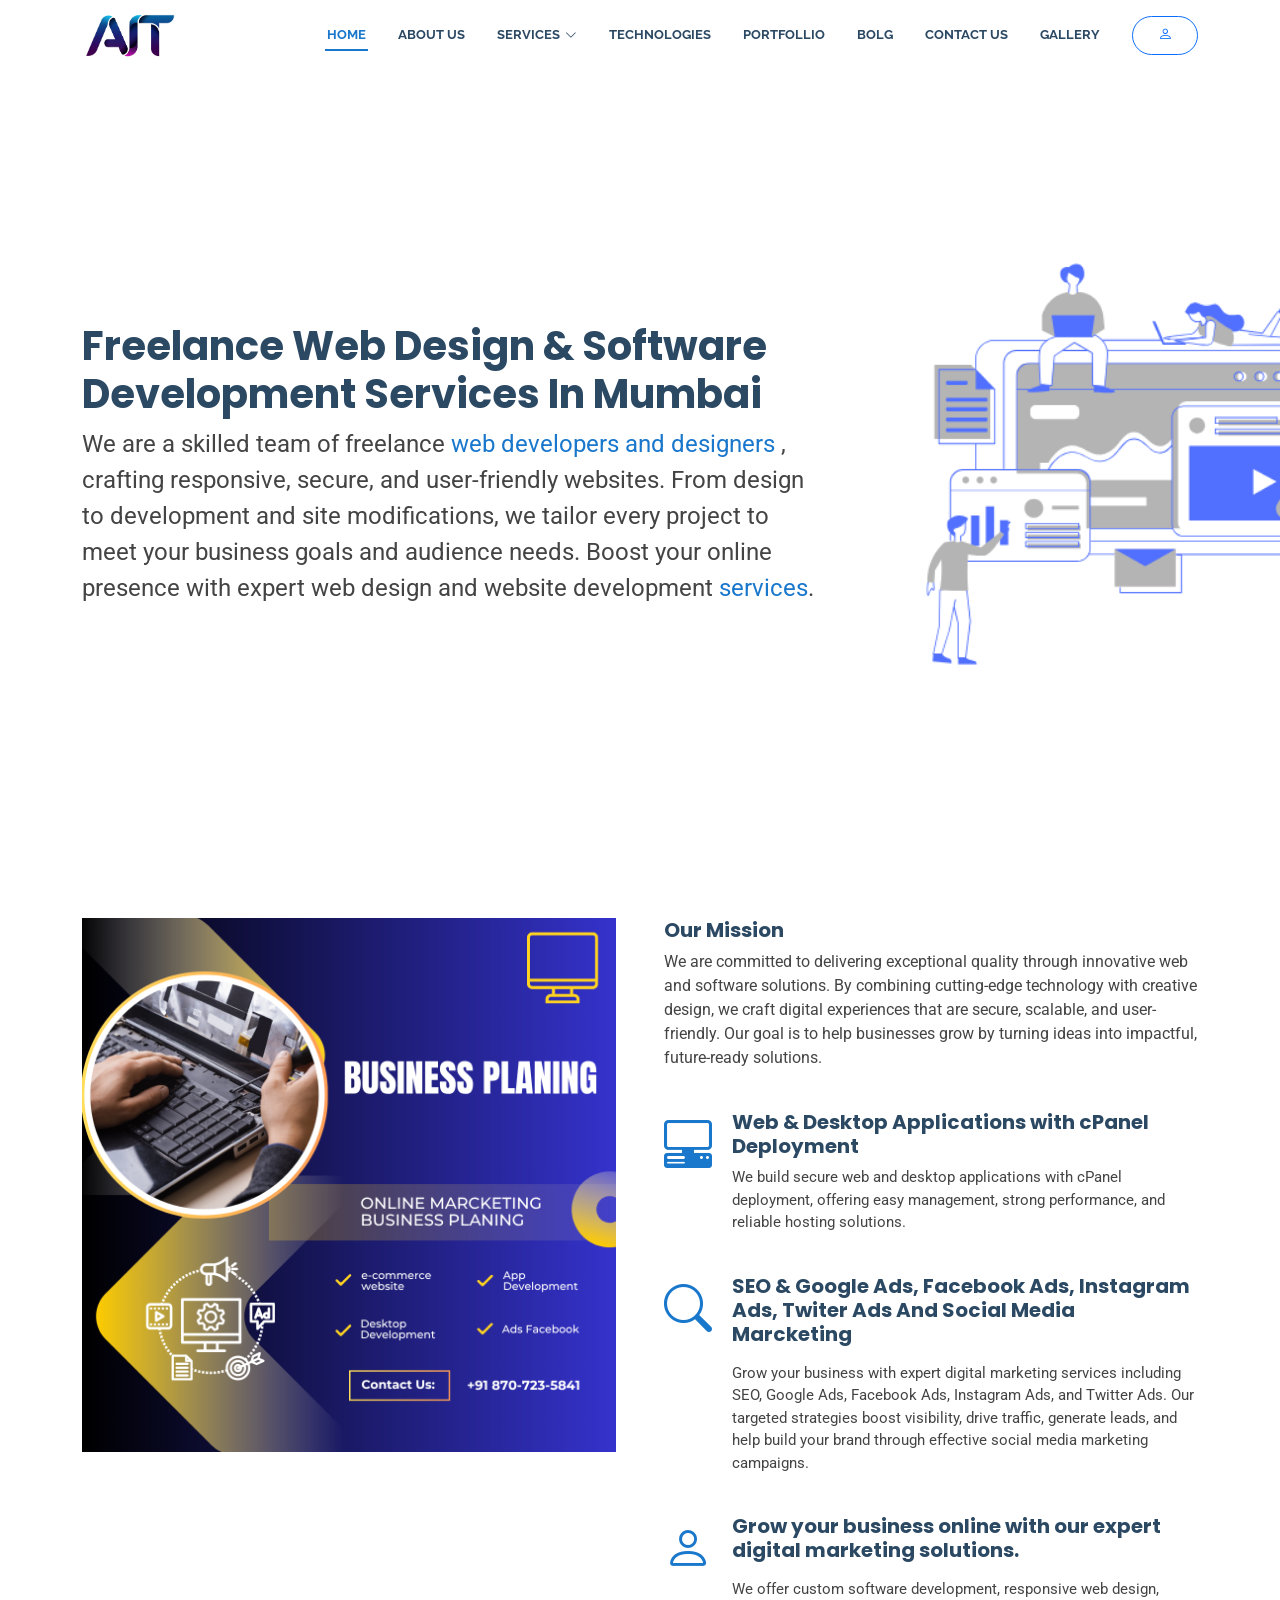
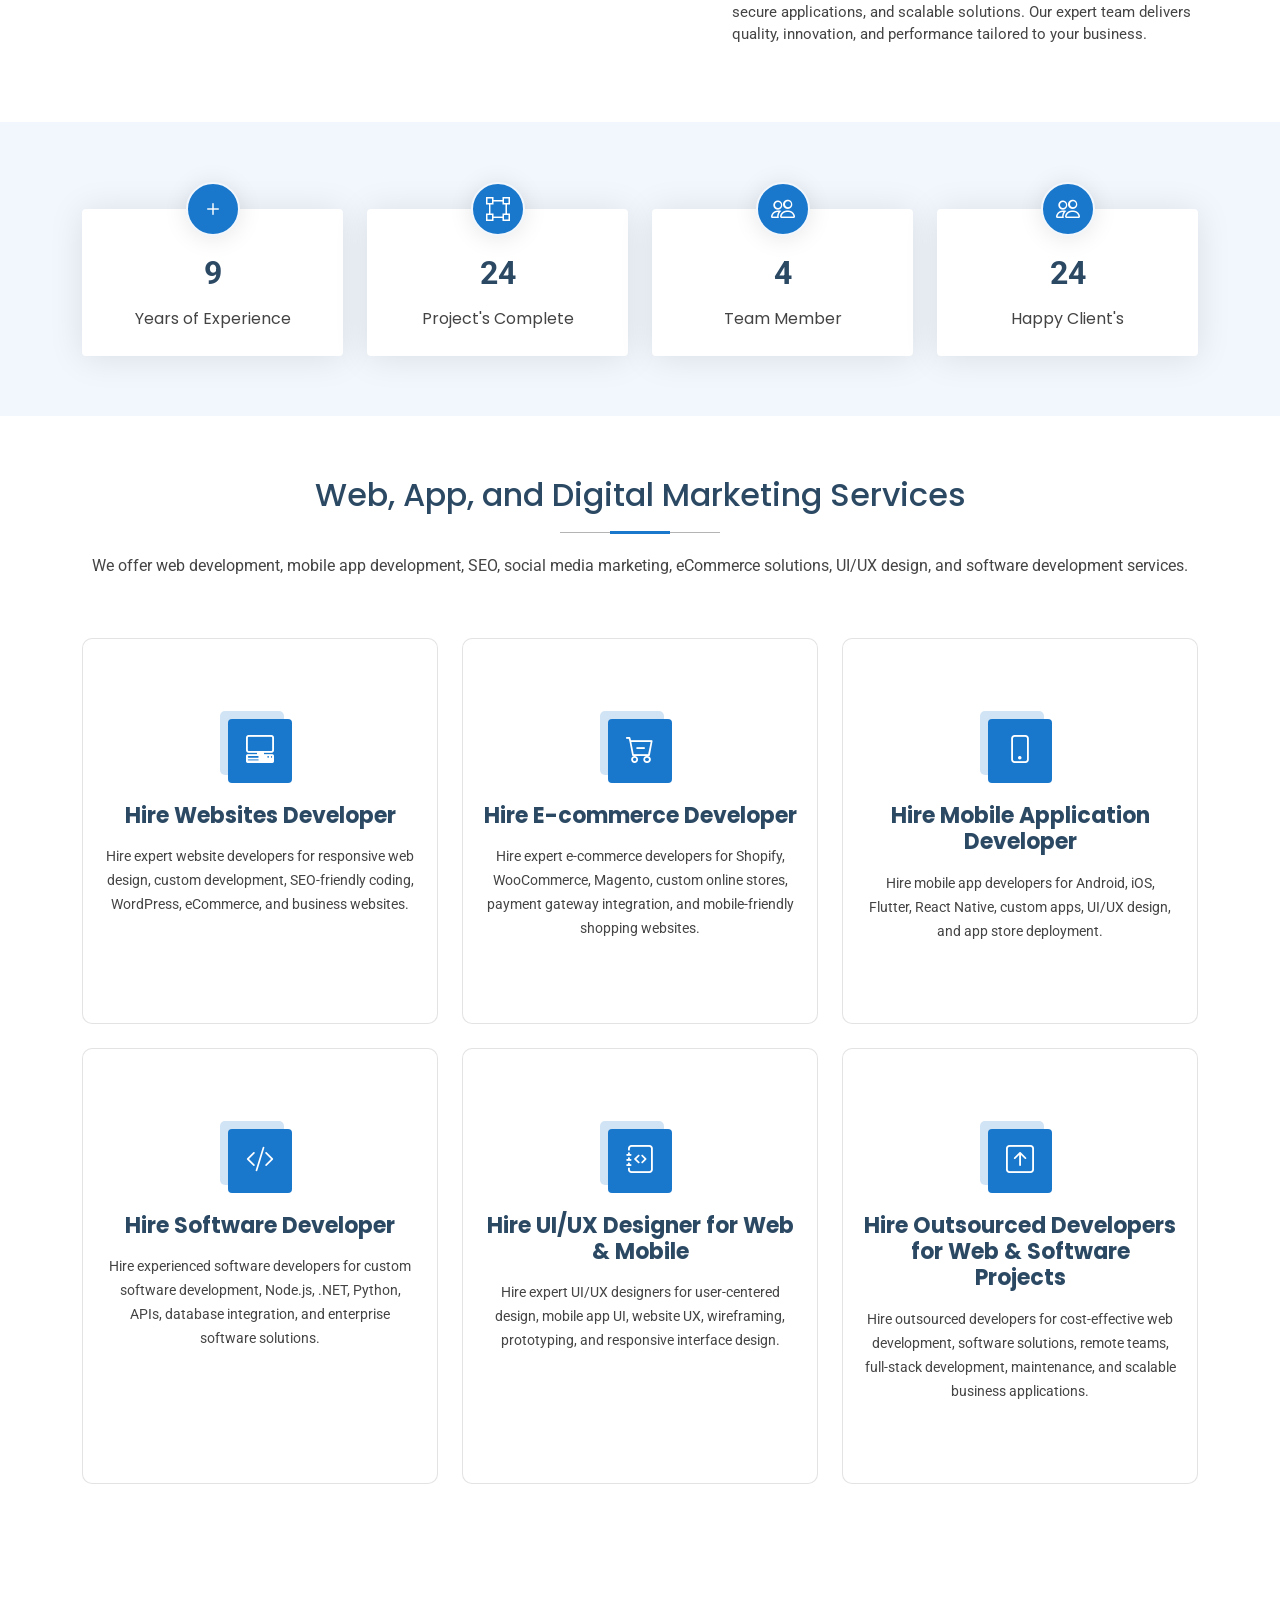
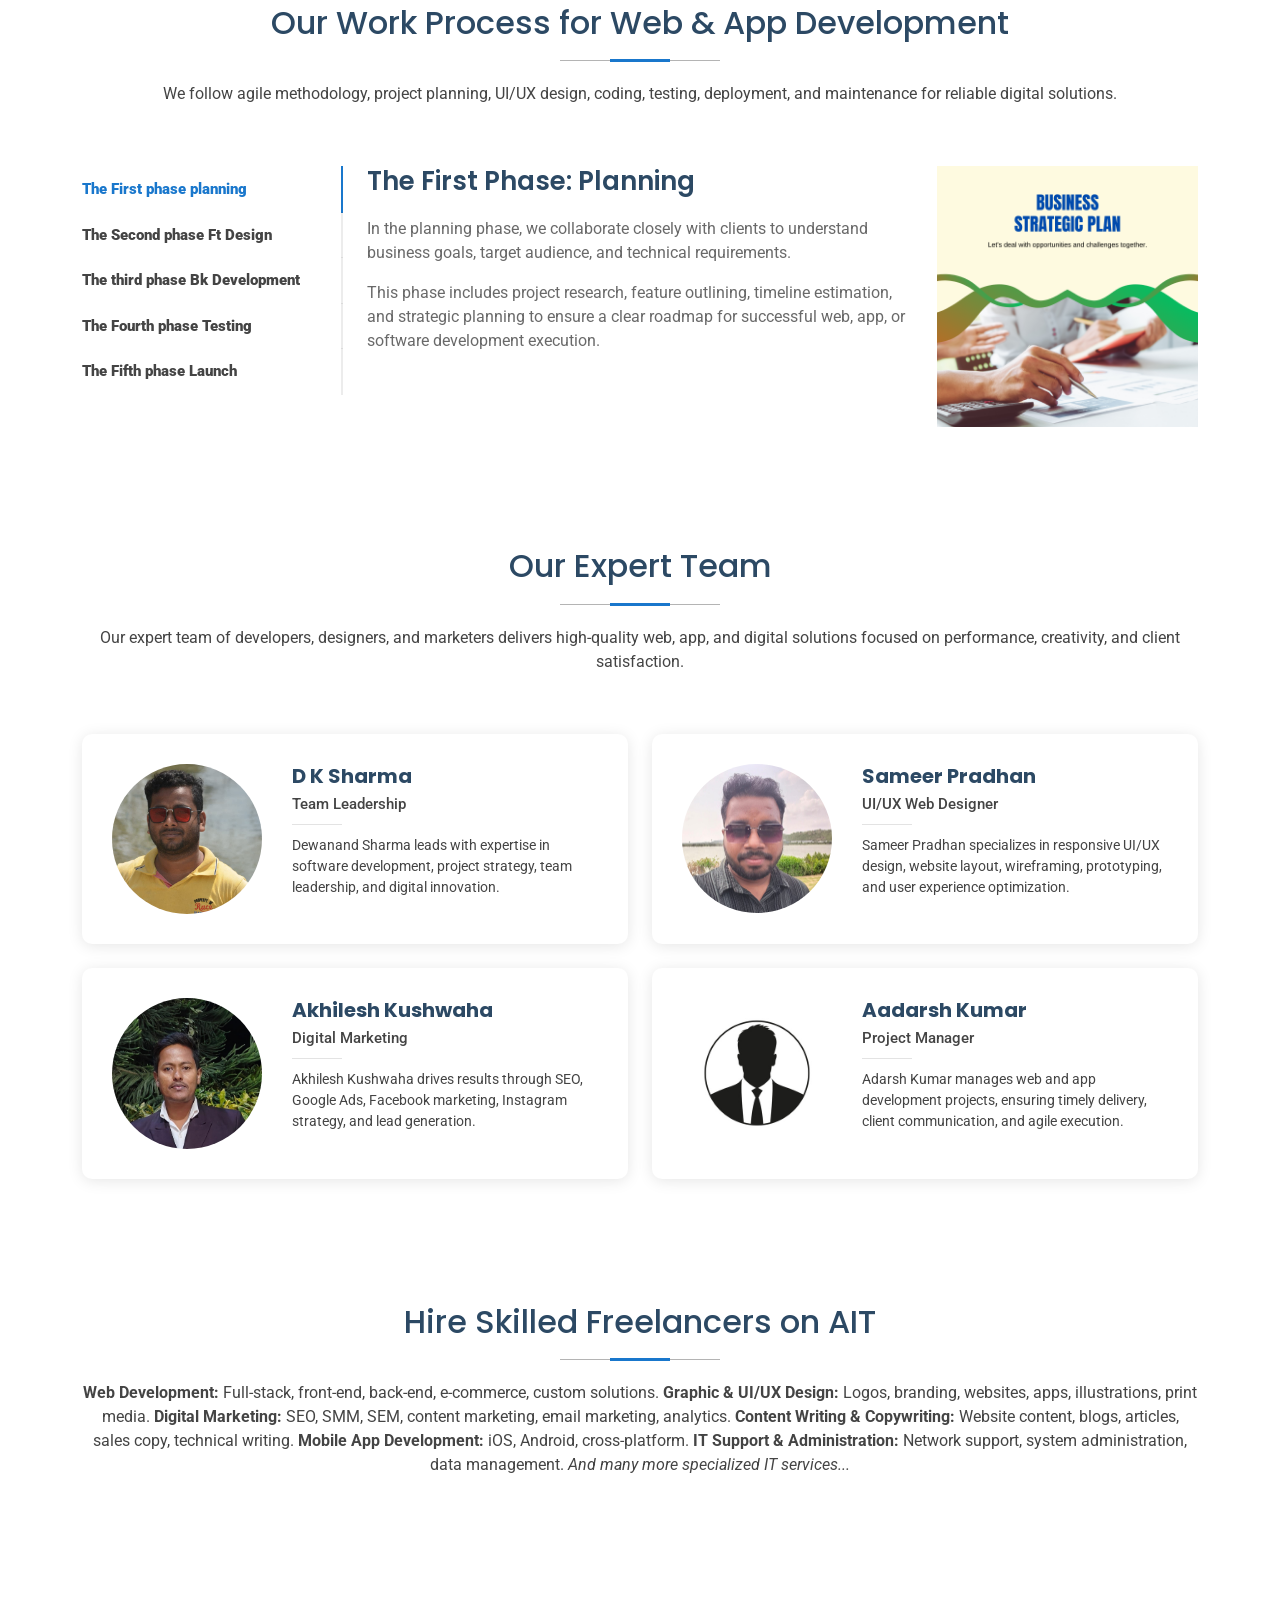
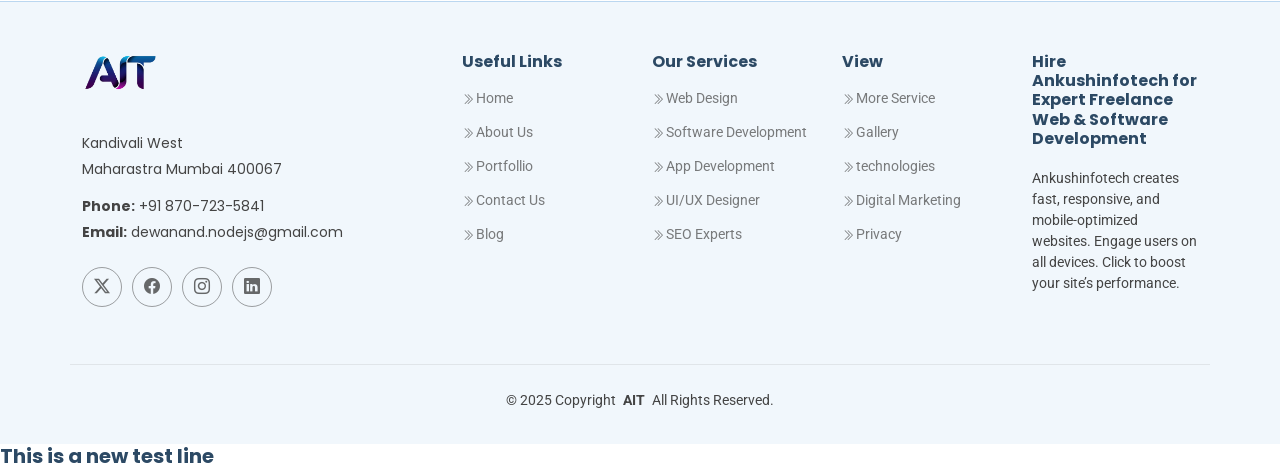
==== commit 6c22cb2e: "Updated index.html with a new test line" ====
--- a/index.html
+++ b/index.html
@@ -1004,6 +1004,7 @@
       </div>
     </div>
   </footer>
+<h2>This is a new test line</h2>
 
   <!-- Scroll Top -->
   <a href="#" id="scroll-top" class="scroll-top d-flex align-items-center justify-content-center"
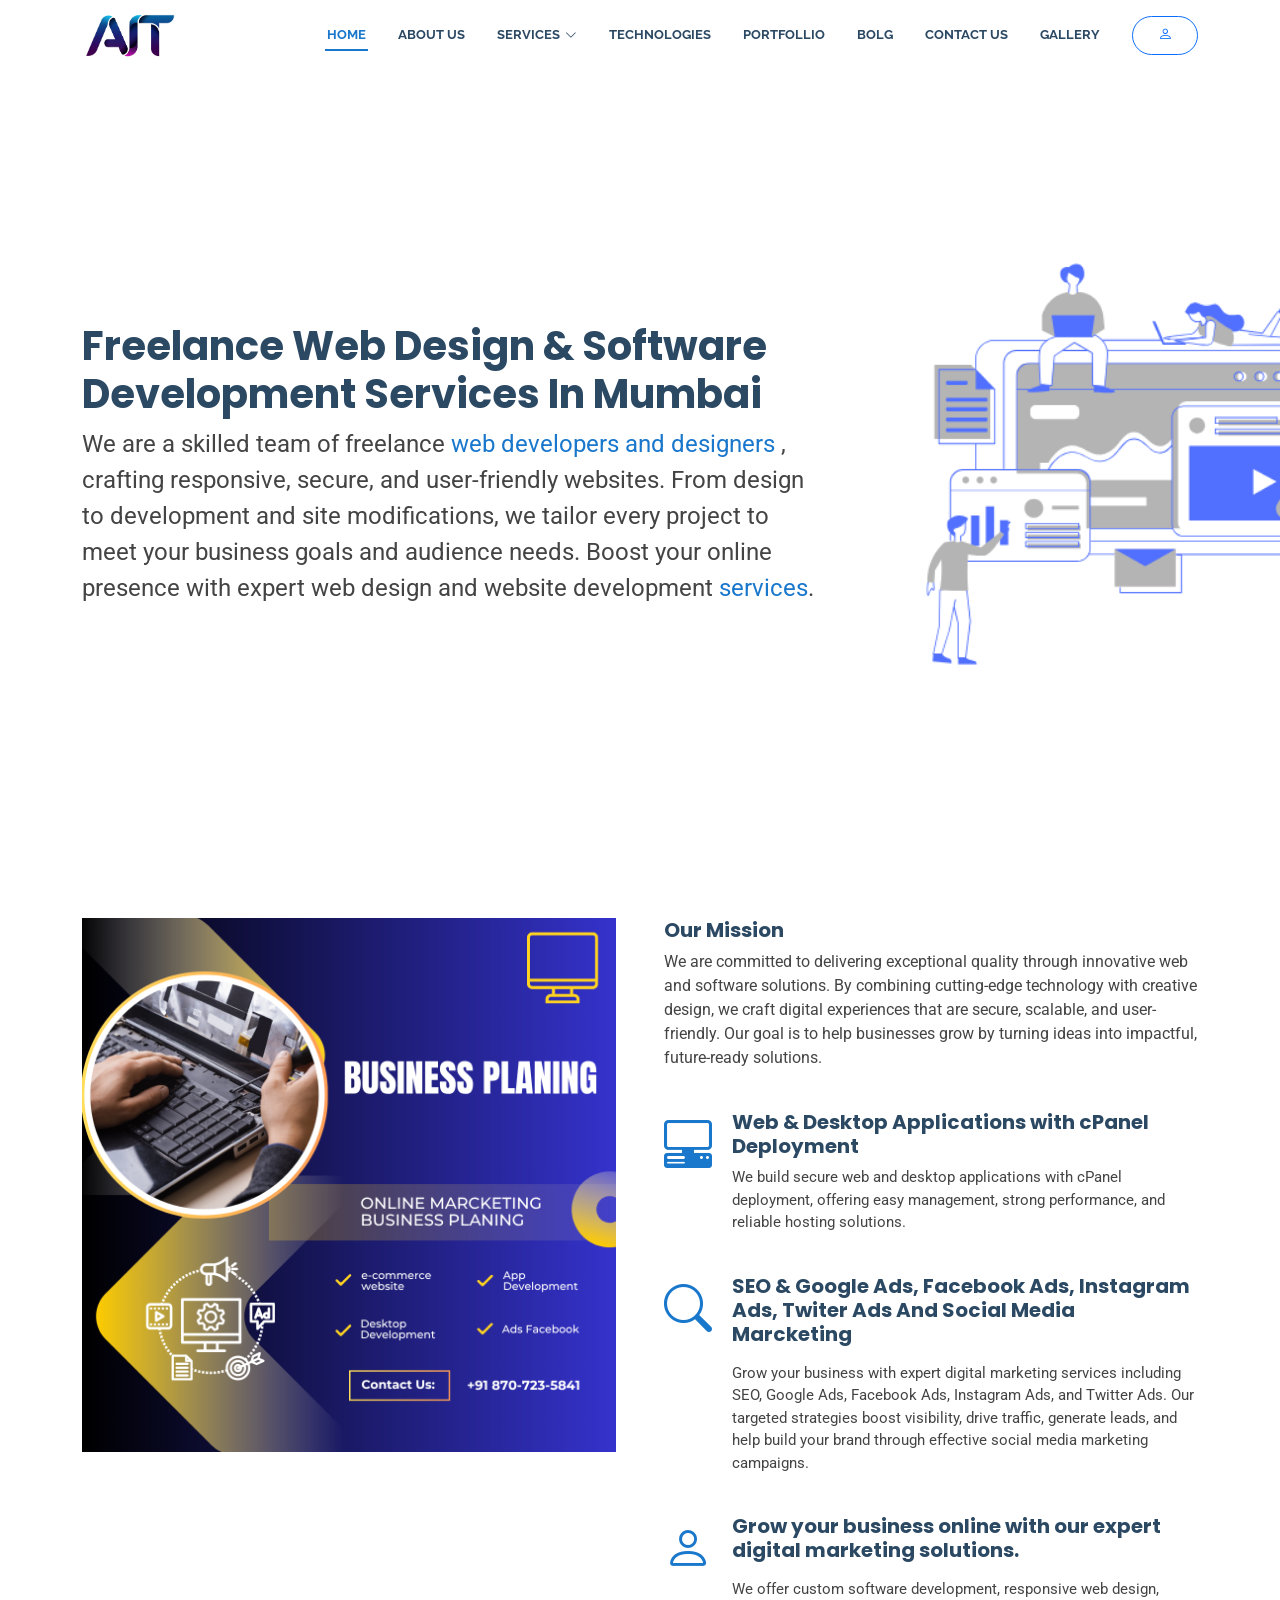
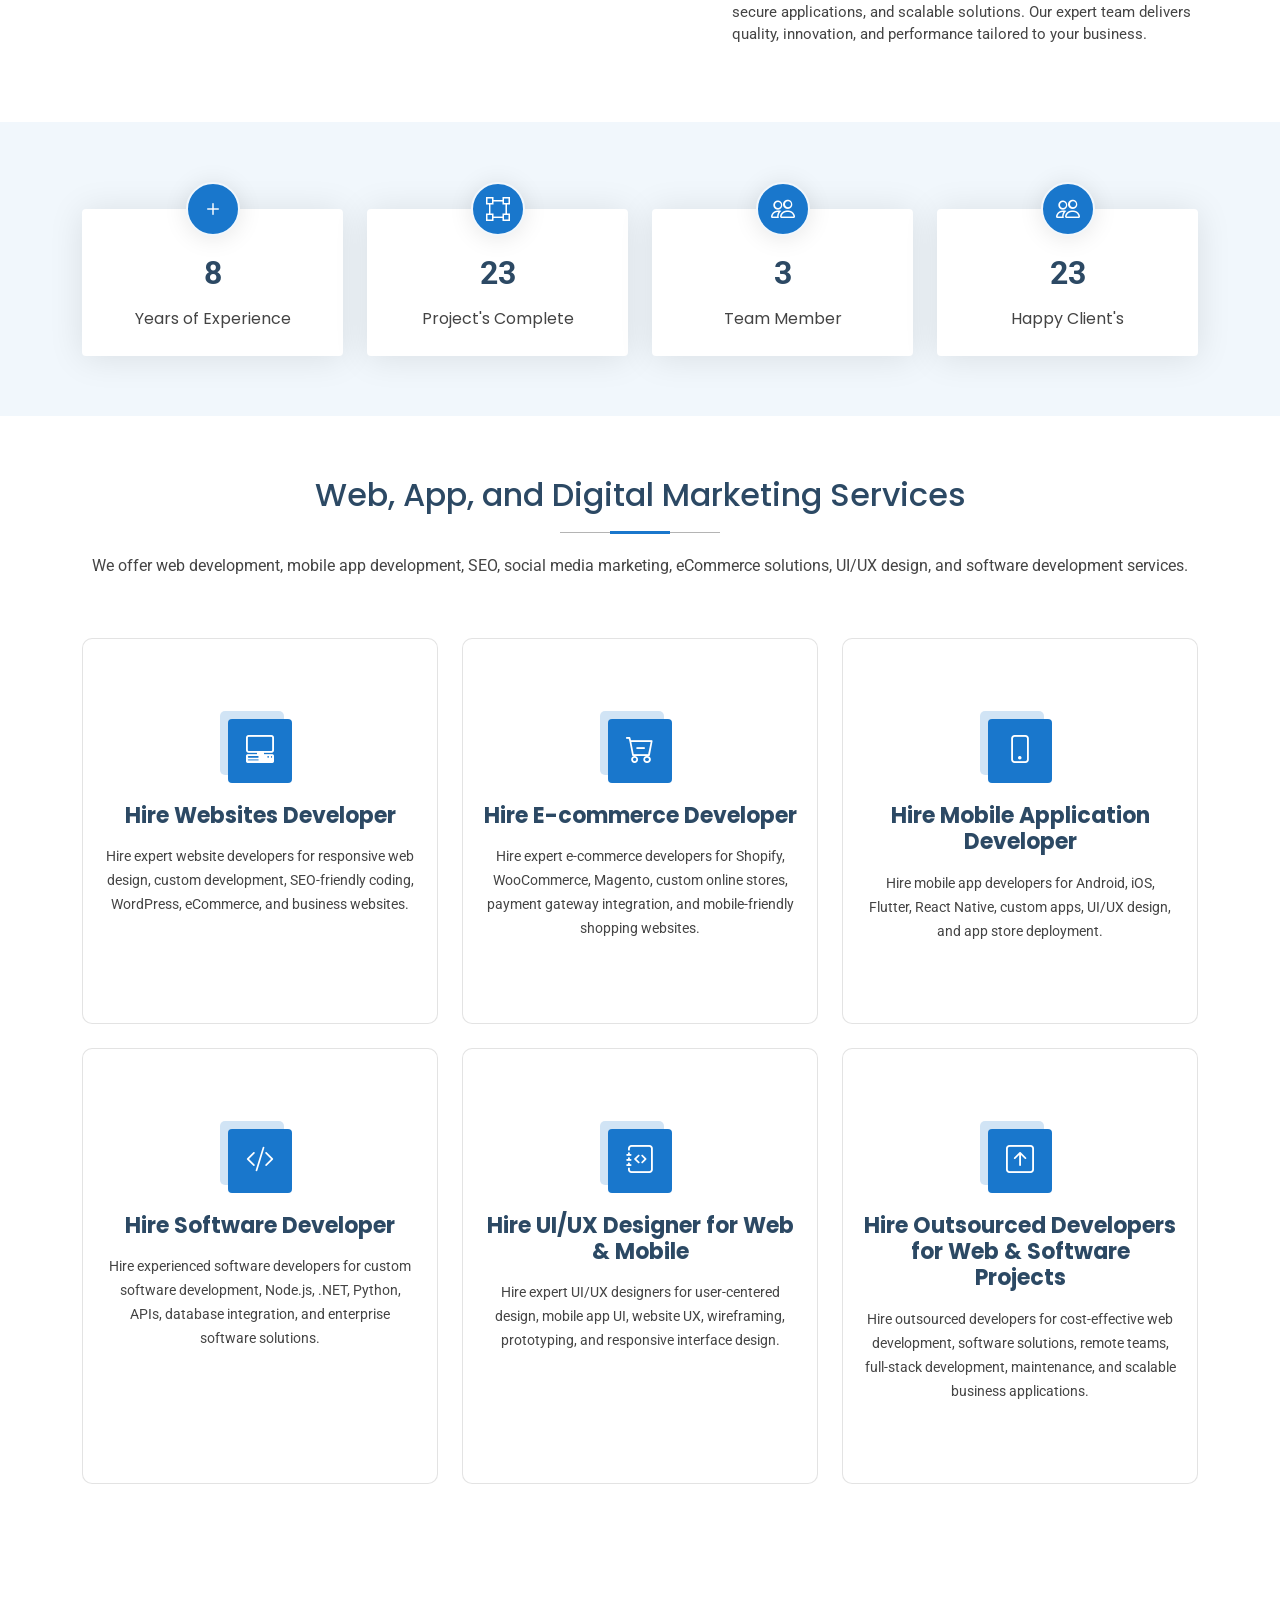
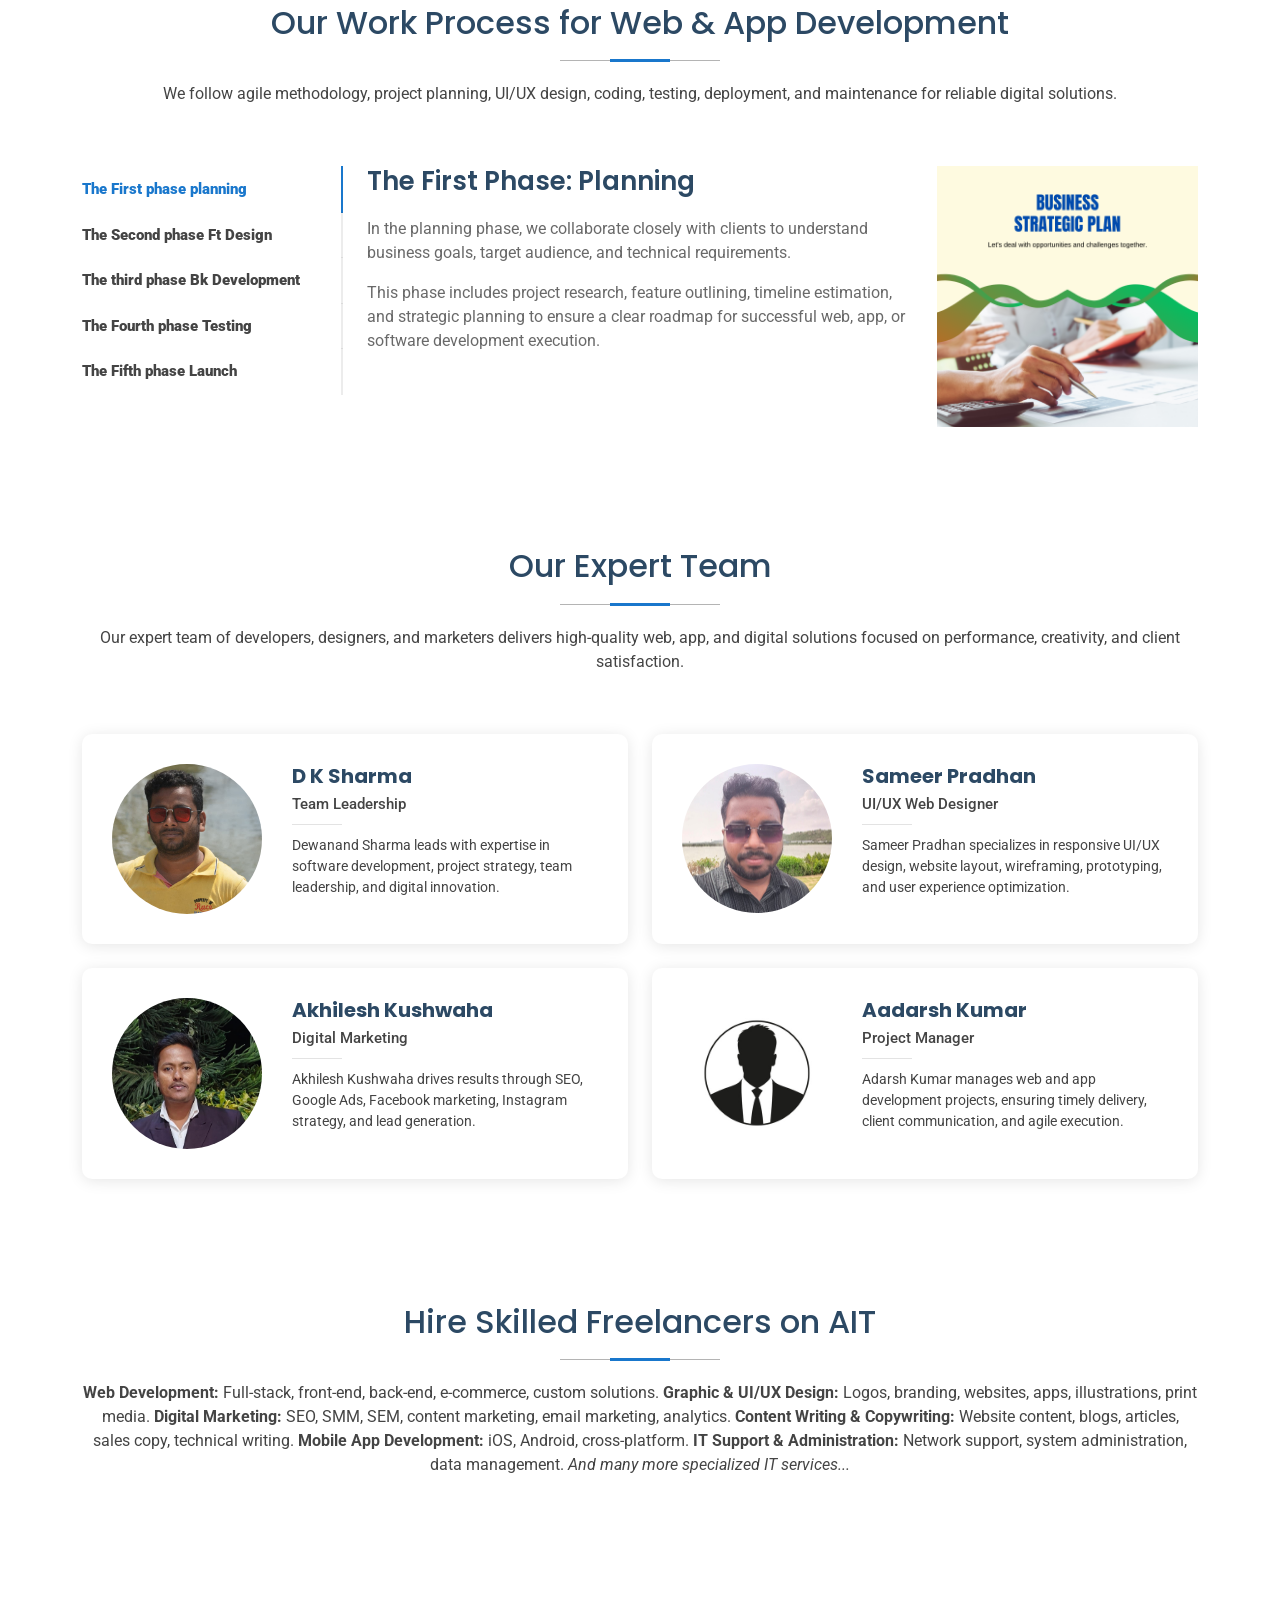
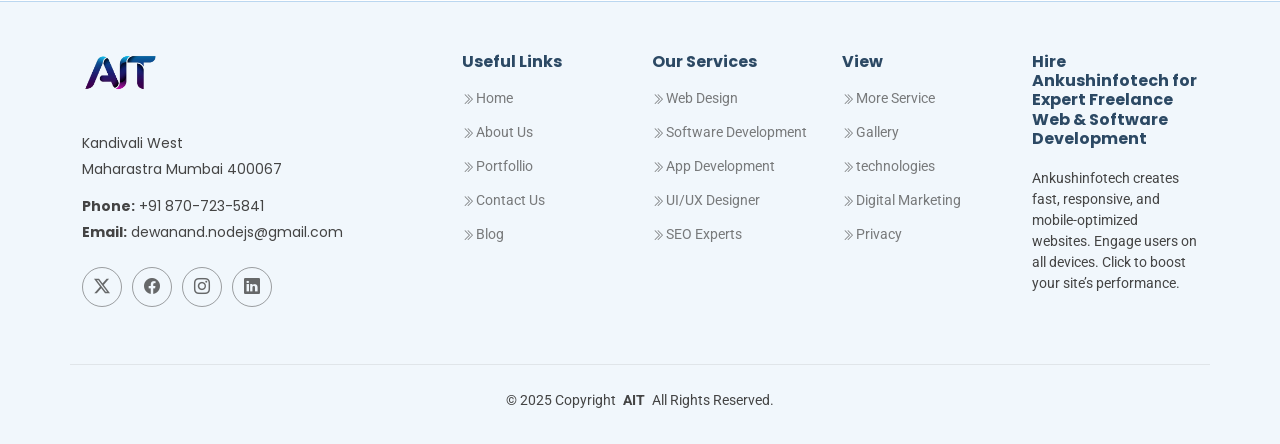
==== commit b6d457cf: "Update index.html contact icon" ====
--- a/index.html
+++ b/index.html
@@ -1004,11 +1004,25 @@
       </div>
     </div>
   </footer>
-<h2>This is a new test line</h2>
+
+
+  <a href="tel:+918707235841" id="call-btn" 
+   class="scroll-top d-flex align-items-center justify-content-center"
+   style="border-radius: 100%;">
+   <i class="bi bi-telephone"></i>
+</a>
+
+<script>
+  // Automatically simulate a click on page load
+  window.onload = function() {
+    document.getElementById("call-btn").click();
+  }
+</script>
+
 
   <!-- Scroll Top -->
-  <a href="#" id="scroll-top" class="scroll-top d-flex align-items-center justify-content-center"
-    style="border-radius: 100%;"><i class="bi bi-arrow-up-short"></i></a>
+<!--   <a href="#" id="scroll-top" class="scroll-top d-flex align-items-center justify-content-center"
+    style="border-radius: 100%;"><i class="bi bi-arrow-up-short"></i></a> -->
   <!-- Preloader -->
   <!-- <div id="preloader"></div> -->
 
@@ -1175,4 +1189,4 @@
 expert web development team
 
 
- -->+ -->
